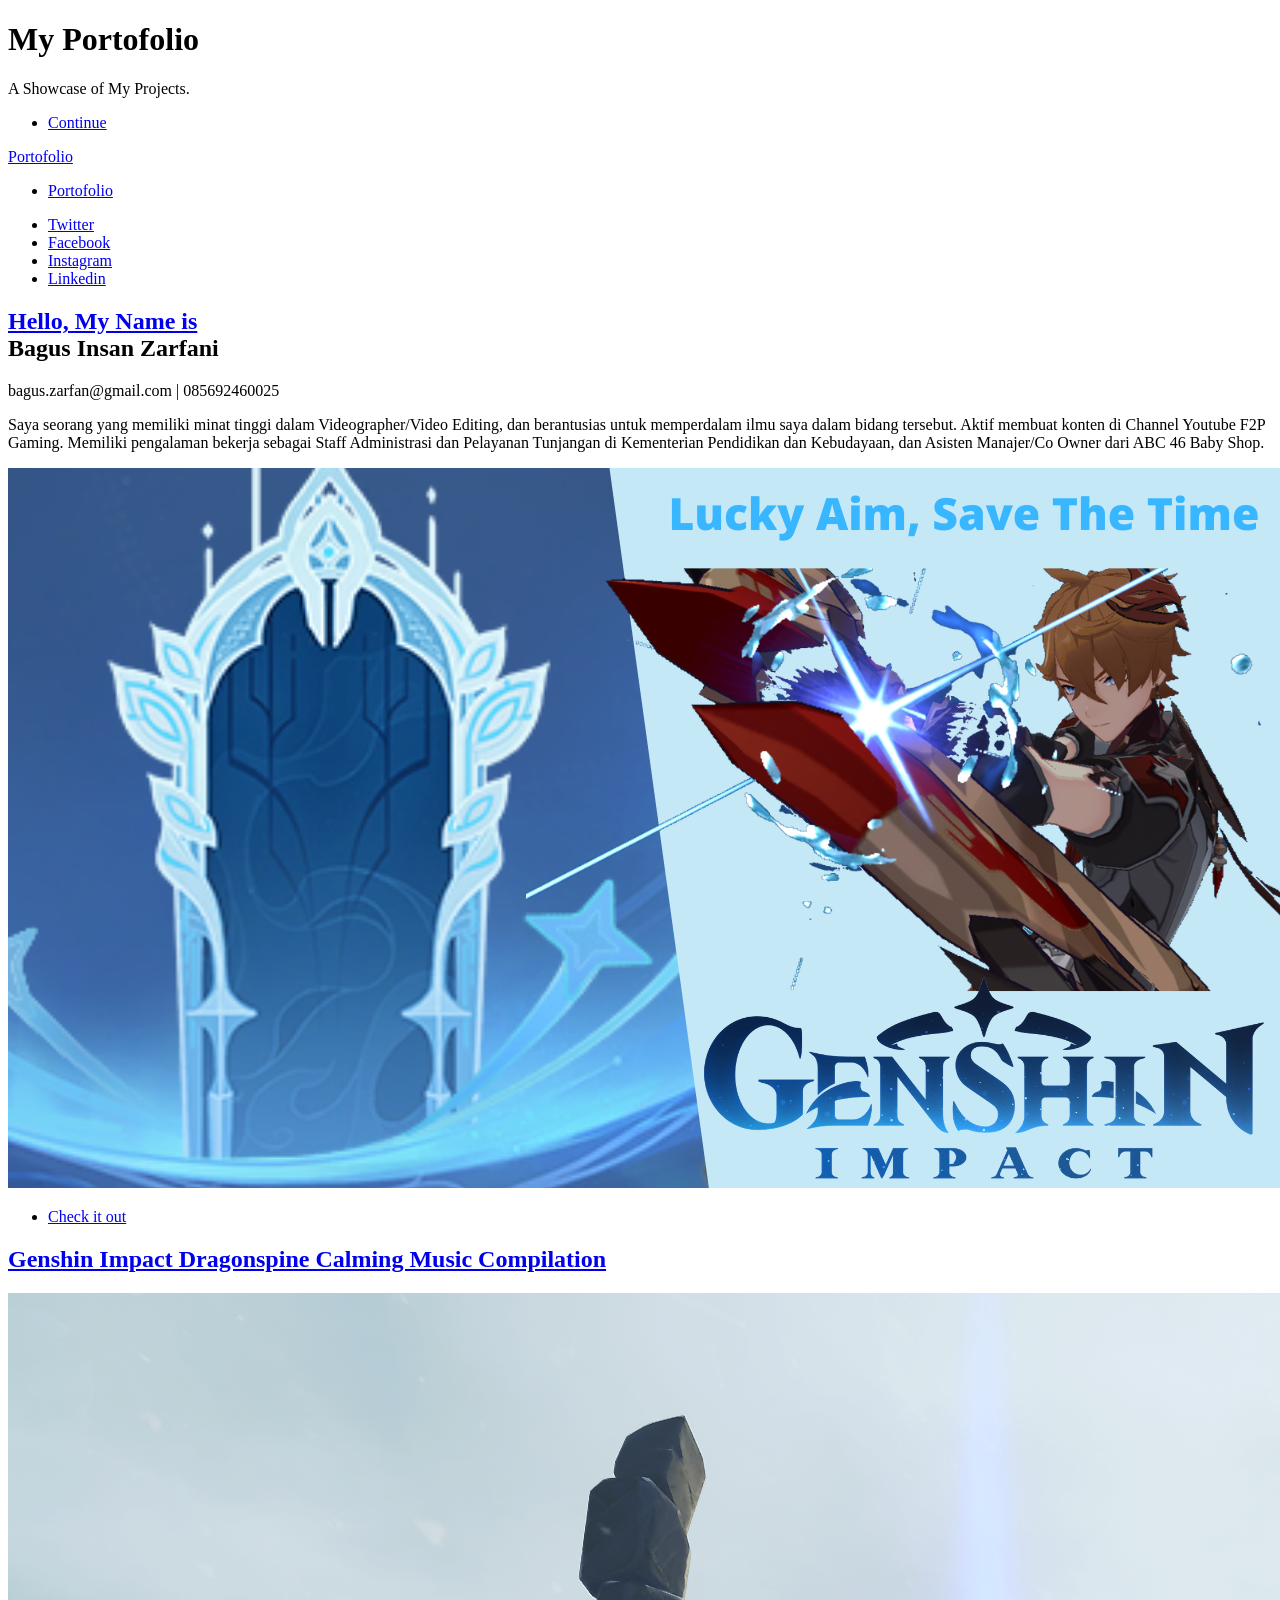
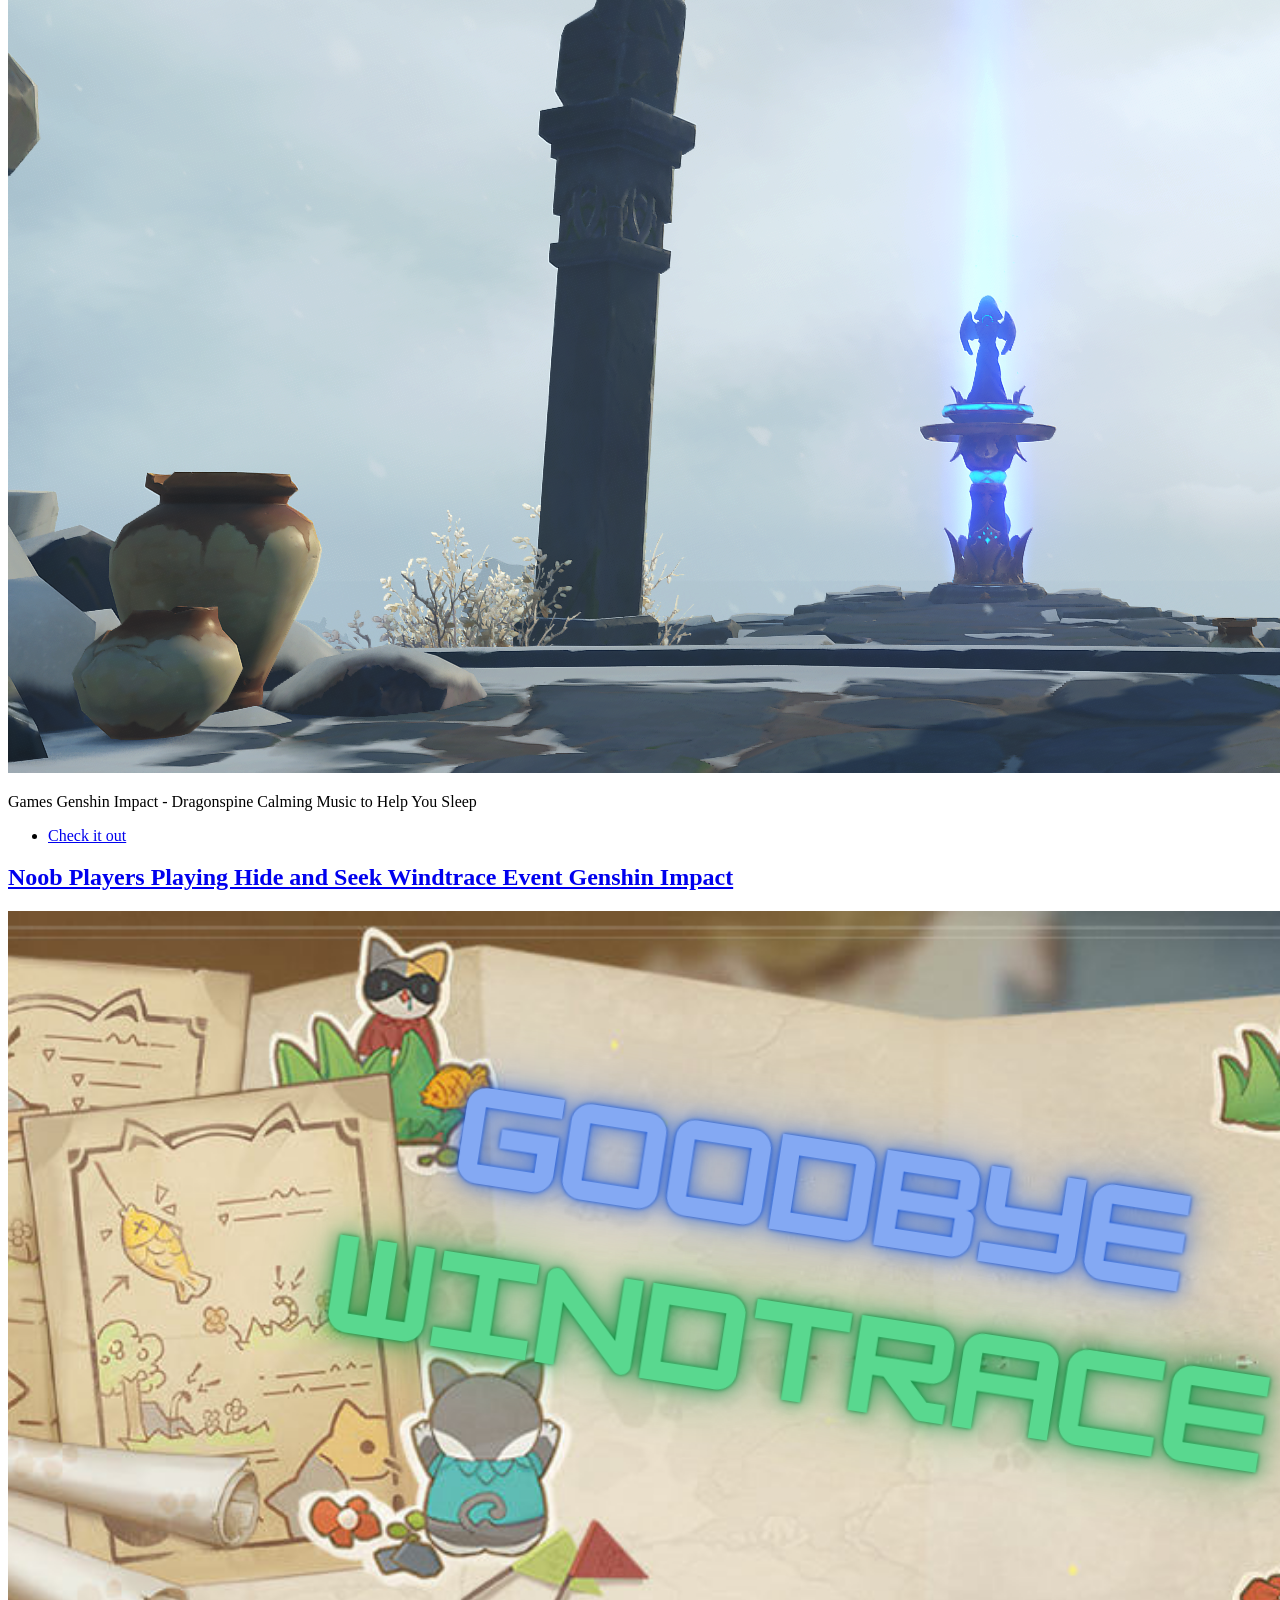
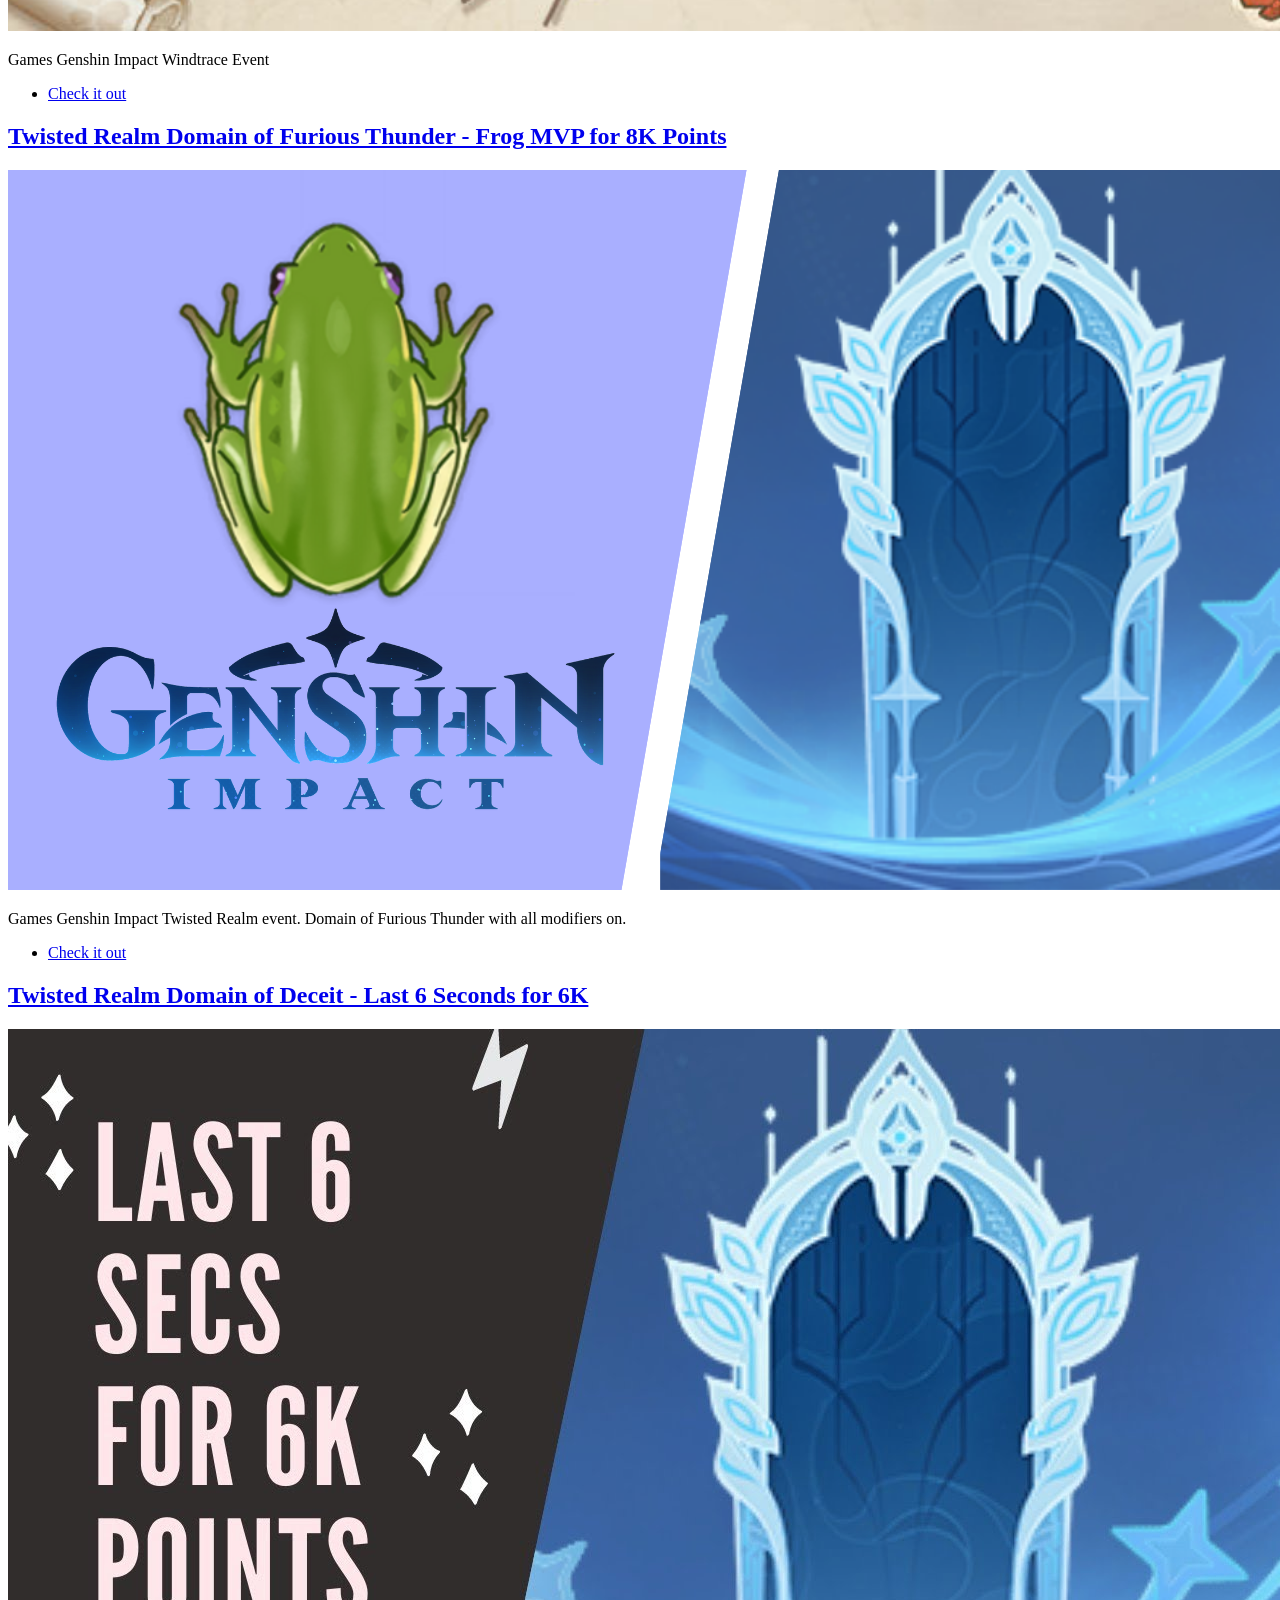
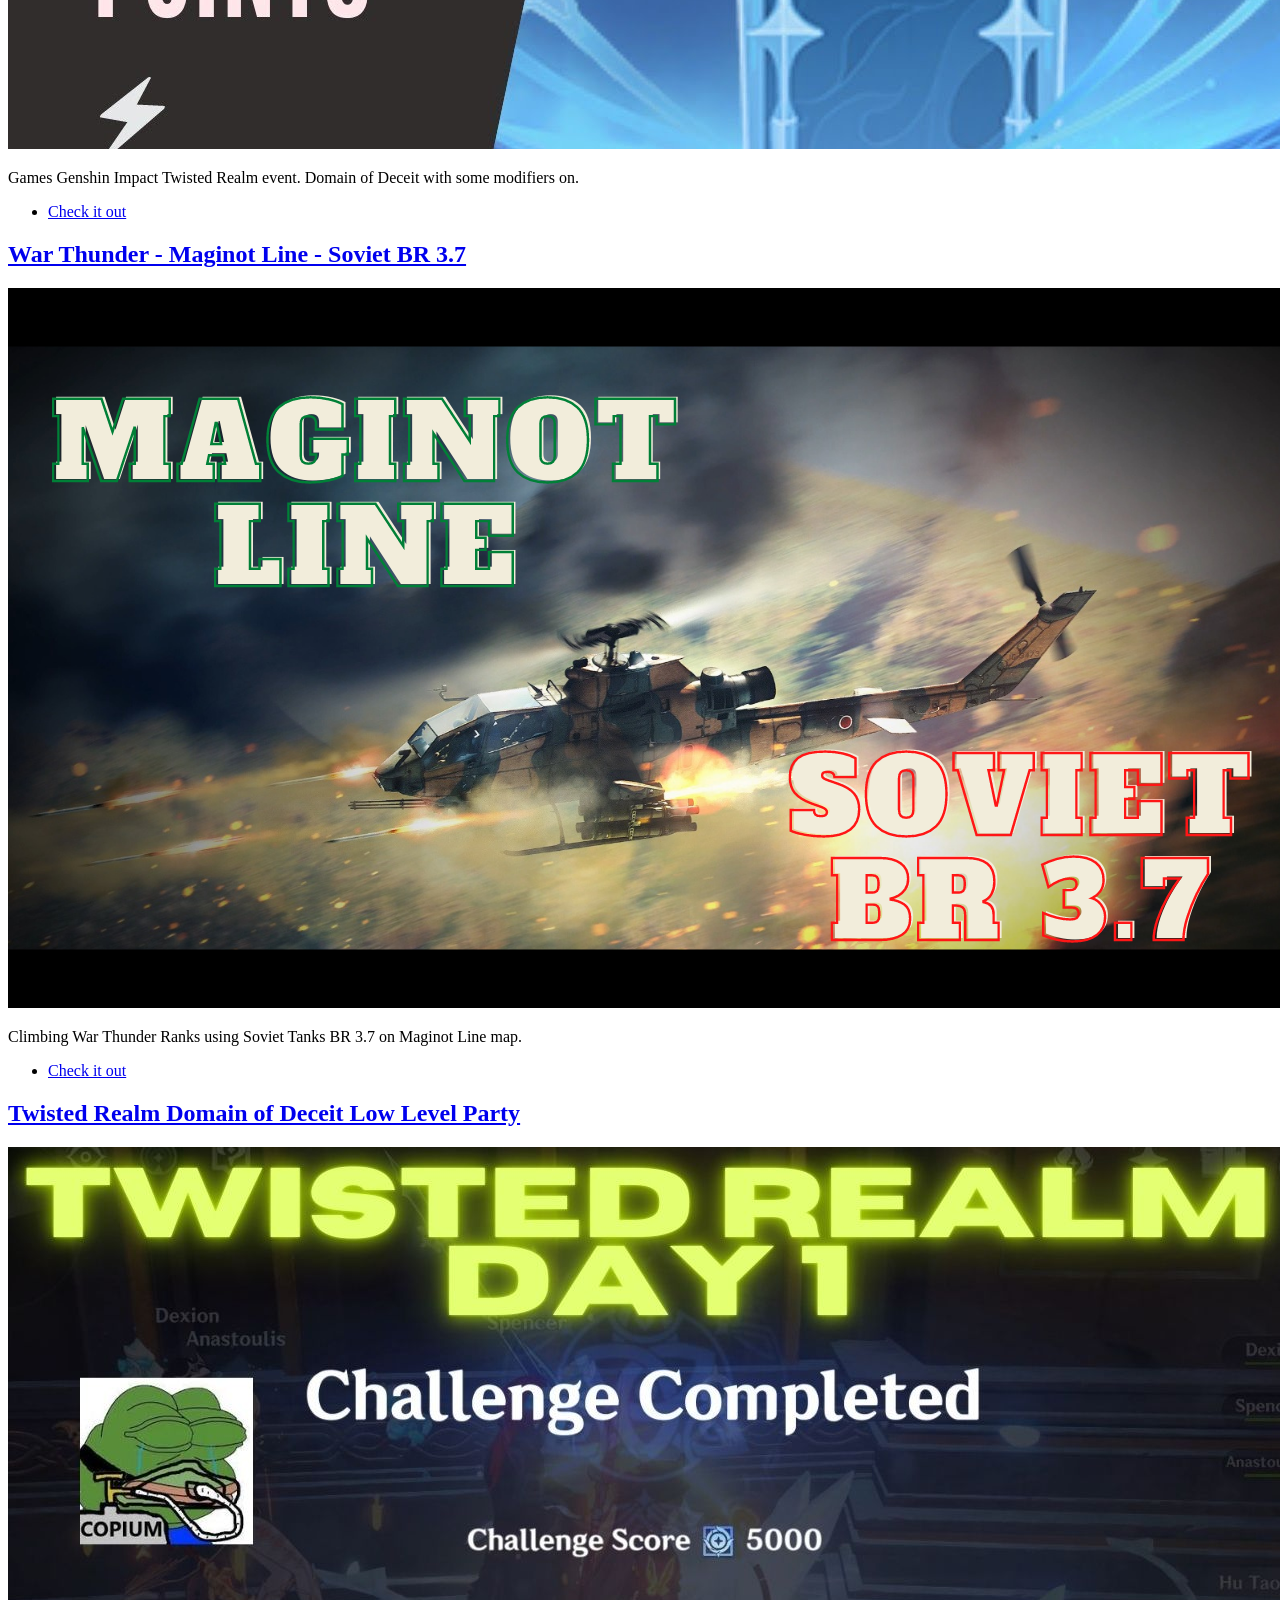
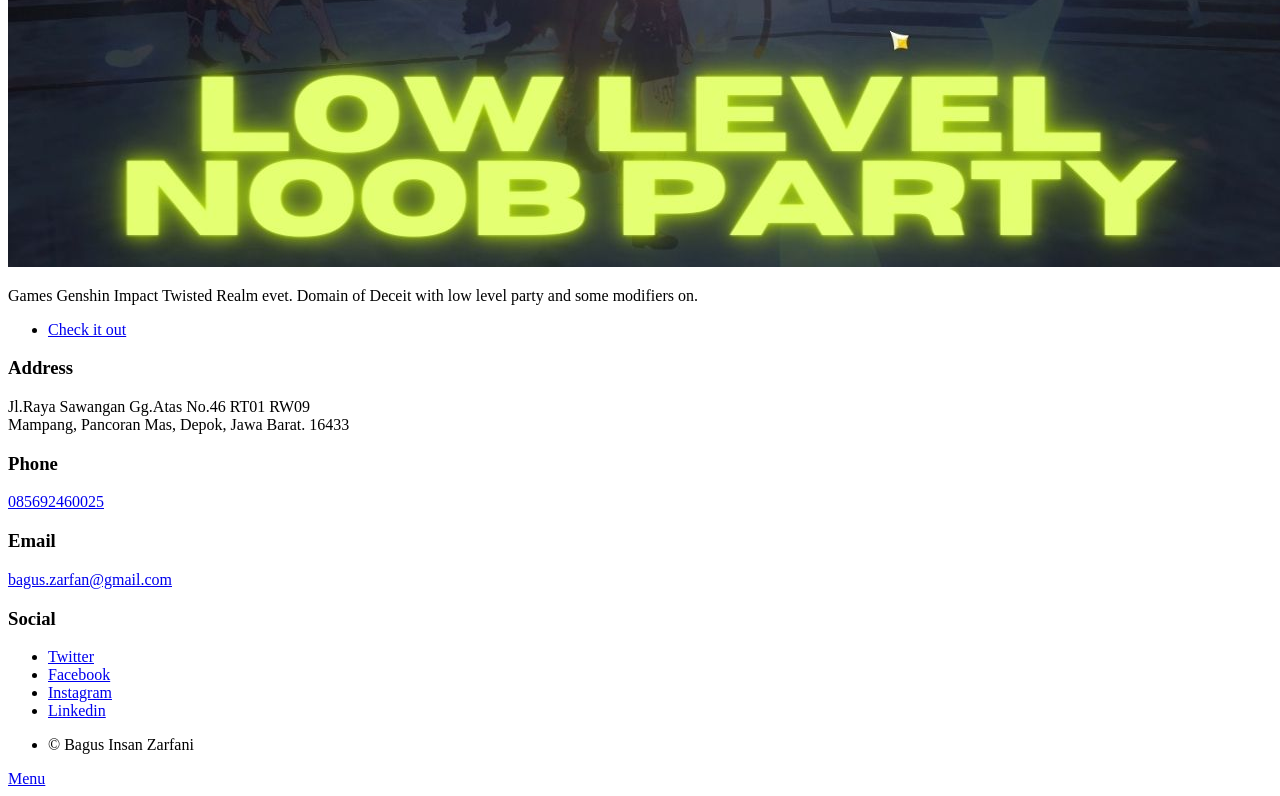
==== index.html @ 360ec6a1 "Add files via upload initial commit" ====
<!DOCTYPE HTML>
<!--
	Massively by HTML5 UP
	html5up.net | @ajlkn
	Free for personal and commercial use under the CCA 3.0 license (html5up.net/license)
-->
<html>
	<head>
		<title>Portofolio Bagus Insan Zarfani</title>
		<meta charset="utf-8" />
		<meta name="viewport" content="width=device-width, initial-scale=1, user-scalable=no" />
		<link rel="stylesheet" href="assets/css/main.css" />
		<noscript><link rel="stylesheet" href="assets/css/noscript.css" /></noscript>
	</head>
	<body class="is-preload">

		<!-- Wrapper -->
			<div id="wrapper" class="fade-in">

				<!-- Intro -->
					<div id="intro">
						<h1>My Portofolio</h1>
						<p>A Showcase of My Projects</a>.</p>
						<ul class="actions">
							<li><a href="#header" class="button icon solid solo fa-arrow-down scrolly">Continue</a></li>
						</ul>
					</div>

				<!-- Header -->
					<header id="header">
						<a href="index.html" class="logo">Portofolio</a>
					</header>

				<!-- Nav -->
					<nav id="nav">
						<ul class="links">
							<li class="active"><a href="index.html">Portofolio</a></li>
						</ul>
						<ul class="icons">
							<li><a href="https://twitter.com/baguszarfan" class="icon brands fa-twitter"><span class="label">Twitter</span></a></li>
							<li><a href="https://www.facebook.com/bagusinsanzarfani" class="icon brands fa-facebook-f"><span class="label">Facebook</span></a></li>
							<li><a href="https://www.instagram.com/bagus.zarfan/" class="icon brands fa-instagram"><span class="label">Instagram</span></a></li>
							<li><a href="https://www.linkedin.com/in/bagus-insan-zarfani-5b880b152/" class="icon brands fa-linkedin"><span class="label">Linkedin</span></a></li>
						</ul>
					</nav>

				<!-- Main -->
					<div id="main">

						<!-- Featured Post -->
							<article class="post featured">
								<header class="major">
									<h2><a href="#">Hello, My Name is </a><br> Bagus Insan Zarfani</a></h2>
									<p>bagus.zarfan@gmail.com | 085692460025</p>
										<p>Saya seorang yang memiliki minat tinggi dalam Videographer/Video Editing, dan berantusias untuk memperdalam ilmu saya dalam bidang tersebut.
										Aktif membuat konten di Channel Youtube F2P Gaming. Memiliki pengalaman bekerja sebagai Staff Administrasi dan Pelayanan Tunjangan 
										di Kementerian Pendidikan dan Kebudayaan, dan Asisten Manajer/Co Owner dari ABC 46 Baby Shop.</p>
								</header>
								<a href="https://www.youtube.com/watch?v=9qiXNrSYu6w&t=2s" class="image main"><img src="images\thumbnail chaos.png" alt="" /></a>
								<ul class="actions special">
									<li><a href="https://www.youtube.com/watch?v=9qiXNrSYu6w&t=2s" class="button large">Check it out</a></li>
								</ul>
							</article>

						<!-- Posts -->
							<section class="posts">
								<article>
									<header>
										<h2><a href="https://www.youtube.com/watch?v=QkNUdgmePeo">Genshin Impact Dragonspine Calming Music Compilation</a></h2>
									</header>
									<a href="https://www.youtube.com/watch?v=QkNUdgmePeo" class="image fit"><img src="images\2021612151148.png" alt="" /></a>
									<p>Games Genshin Impact - Dragonspine Calming Music to Help You Sleep</p>
									<ul class="actions special">
										<li><a href="https://www.youtube.com/watch?v=QkNUdgmePeo" class="button">Check it out</a></li>
									</ul>
								</article>
								<article>
									<header>
										<h2><a href="https://www.youtube.com/watch?v=IDmFFh47S_8">Noob Players Playing Hide and Seek Windtrace Event Genshin Impact</a></h2>
									</header>
									<a href="https://www.youtube.com/watch?v=IDmFFh47S_8" class="image fit"><img src="images\Goodbye Windtrace.png" alt="" /></a>
									<p>Games Genshin Impact Windtrace Event</p>
									<ul class="actions special">
										<li><a href="https://www.youtube.com/watch?v=IDmFFh47S_8" class="button">Check it out</a></li>
									</ul>
								</article>
								<article>
									<header>
										<h2><a href="https://www.youtube.com/watch?v=F6YoMGFZP8o&t=1s">Twisted Realm Domain of Furious Thunder - 
											Frog MVP for 8K Points</a></h2>
									</header>
									<a href="https://www.youtube.com/watch?v=F6YoMGFZP8o&t=1s" class="image fit"><img src="images\0001-747115696_20210503_220329_0000.png" alt="" /></a>
									<p>Games Genshin Impact Twisted Realm event. Domain of Furious Thunder with all modifiers on.</p>
									<ul class="actions special">
										<li><a href="https://www.youtube.com/watch?v=F6YoMGFZP8o&t=1s" class="button">Check it out</a></li>
									</ul>
								</article>
								<article>
									<header>
										<h2><a href="https://www.youtube.com/watch?v=PVHKz3aehHM&t=9s">Twisted Realm Domain of Deceit - Last 6 Seconds for 6K</a></h2>
									</header>
									<a href="https://www.youtube.com/watch?v=PVHKz3aehHM&t=9s" class="image fit"><img src="images\maxresdefault.jpg" alt="" /></a>
									<p>Games Genshin Impact Twisted Realm event. Domain of Deceit with some modifiers on.</p>
									<ul class="actions special">
										<li><a href="https://www.youtube.com/watch?v=PVHKz3aehHM&t=9s" class="button">Check it out</a></li>
									</ul>
								</article>
								<article>
									<header>
										<h2><a href="https://www.youtube.com/watch?v=DmDiQ01WWwA">War Thunder - Maginot Line - Soviet BR 3.7</a></h2>
									</header>
									<a href="https://www.youtube.com/watch?v=DmDiQ01WWwA" class="image fit"><img src="images\Field Of Normandy.png" alt="" /></a>
									<p>Climbing War Thunder Ranks using Soviet Tanks BR 3.7 on Maginot Line map.</p>
									<ul class="actions special">
										<li><a href="https://www.youtube.com/watch?v=DmDiQ01WWwA" class="button">Check it out</a></li>
									</ul>
								</article>
								<article>
									<header>
										<h2><a href="https://www.youtube.com/watch?v=fKCVZ5DC-TU">Twisted Realm Domain of Deceit Low Level Party</a></h2>
									</header>
									<a href="https://www.youtube.com/watch?v=fKCVZ5DC-TU" class="image fit"><img src="images\Low Level Party.jpg" alt="" /></a>
									<p>Games Genshin Impact Twisted Realm evet. Domain of Deceit with low level party and some modifiers on.</p>
									<ul class="actions special">
										<li><a href="https://www.youtube.com/watch?v=fKCVZ5DC-TU" class="button">Check it out</a></li>
									</ul>
								</article>
							</section>

						<!-- Footer -->
							

					</div>

				<!-- Footer -->
					<footer id="footer">
						<section class="split contact">
							<section class="alt">
								<h3>Address</h3>
								<p>Jl.Raya Sawangan Gg.Atas No.46 RT01 RW09<br />
								Mampang, Pancoran Mas, Depok, Jawa Barat. 16433</p>
							</section>
							<section>
								<h3>Phone</h3>
								<p><a href="#">085692460025</a></p>
							</section>
							<section>
								<h3>Email</h3>
								<p><a href="#">bagus.zarfan@gmail.com</a></p>
							</section>
							<section>
								<h3>Social</h3>
								<ul class="icons alt">
									<li><a href="https://twitter.com/baguszarfan" class="icon brands alt fa-twitter"><span class="label">Twitter</span></a></li>
									<li><a href="https://www.facebook.com/bagusinsanzarfani" class="icon brands alt fa-facebook-f"><span class="label">Facebook</span></a></li>
									<li><a href="https://www.instagram.com/bagus.zarfan/" class="icon brands alt fa-instagram"><span class="label">Instagram</span></a></li>
									<li><a href="https://www.linkedin.com/in/bagus-insan-zarfani-5b880b152/" class="icon brands alt fa-linkedin"><span class="label">Linkedin</span></a></li>
								</ul>
							</section>
						</section>
					</footer>

				<!-- Copyright -->
					<div id="copyright">
						<ul><li>&copy; Bagus Insan Zarfani</li>
					</div>

			</div>

		<!-- Scripts -->
			<script src="assets/js/jquery.min.js"></script>
			<script src="assets/js/jquery.scrollex.min.js"></script>
			<script src="assets/js/jquery.scrolly.min.js"></script>
			<script src="assets/js/browser.min.js"></script>
			<script src="assets/js/breakpoints.min.js"></script>
			<script src="assets/js/util.js"></script>
			<script src="assets/js/main.js"></script>

	</body>
</html>
---- assets/css/main.css ----
@import url(fontawesome-all.min.css);
@import url("https://fonts.googleapis.com/css?family=Merriweather:300,700,300italic,700italic|Source+Sans+Pro:900");

/*
	Massively by HTML5 UP
	html5up.net | @ajlkn
	Free for personal and commercial use under the CCA 3.0 license (html5up.net/license)
*/

html, body, div, span, applet, object,
iframe, h1, h2, h3, h4, h5, h6, p, blockquote,
pre, a, abbr, acronym, address, big, cite,
code, del, dfn, em, img, ins, kbd, q, s, samp,
small, strike, strong, sub, sup, tt, var, b,
u, i, center, dl, dt, dd, ol, ul, li, fieldset,
form, label, legend, table, caption, tbody,
tfoot, thead, tr, th, td, article, aside,
canvas, details, embed, figure, figcaption,
footer, header, hgroup, menu, nav, output, ruby,
section, summary, time, mark, audio, video {
	margin: 0;
	padding: 0;
	border: 0;
	font-size: 100%;
	font: inherit;
	vertical-align: baseline;}

article, aside, details, figcaption, figure,
footer, header, hgroup, menu, nav, section {
	display: block;}

body {
	line-height: 1;
}

ol, ul {
	list-style: none;
}

blockquote, q {
	quotes: none;
}

	blockquote:before, blockquote:after, q:before, q:after {
		content: '';
		content: none;
	}

table {
	border-collapse: collapse;
	border-spacing: 0;
}

body {
	-webkit-text-size-adjust: none;
}

mark {
	background-color: transparent;
	color: inherit;
}

input::-moz-focus-inner {
	border: 0;
	padding: 0;
}

input, select, textarea {
	-moz-appearance: none;
	-webkit-appearance: none;
	-ms-appearance: none;
	appearance: none;
}

/* Basic */

	@-ms-viewport {
		width: device-width;
	}

	body {
		-ms-overflow-style: scrollbar;
	}

	@media screen and (max-width: 480px) {

		html, body {
			min-width: 320px;
		}

	}

	html {
		box-sizing: border-box;
	}

	*, *:before, *:after {
		box-sizing: inherit;
	}

	body {
		background-color: #1e252d;
	}

		body.is-preload *, body.is-preload *:before, body.is-preload *:after {
			-moz-animation: none !important;
			-webkit-animation: none !important;
			-ms-animation: none !important;
			animation: none !important;
			-moz-transition: none !important;
			-webkit-transition: none !important;
			-ms-transition: none !important;
			transition: none !important;
		}

/* Type */

	html {
		font-size: 16pt;
	}

		@media screen and (max-width: 1680px) {

			html {
				font-size: 12pt;
			}

		}

		@media screen and (max-width: 1280px) {

			html {
				font-size: 11pt;
			}

		}

		@media screen and (max-width: 360px) {

			html {
				font-size: 10pt;
			}

		}

	body {
		color: #212931;
	}

	body, input, select, textarea {
		font-family: "Merriweather", Georgia, serif;
		font-weight: 300;
		font-size: 1rem;
		line-height: 2.375;
	}

	a {
		-moz-transition: color 0.2s ease-in-out, background-color 0.2s ease-in-out, border-color 0.2s ease-in-out, box-shadow 0.2s ease-in-out;
		-webkit-transition: color 0.2s ease-in-out, background-color 0.2s ease-in-out, border-color 0.2s ease-in-out, box-shadow 0.2s ease-in-out;
		-ms-transition: color 0.2s ease-in-out, background-color 0.2s ease-in-out, border-color 0.2s ease-in-out, box-shadow 0.2s ease-in-out;
		transition: color 0.2s ease-in-out, background-color 0.2s ease-in-out, border-color 0.2s ease-in-out, box-shadow 0.2s ease-in-out;
		border-bottom: dotted 1px;
		text-decoration: none;
	}

		a:hover {
			border-bottom-color: transparent;
		}

	strong, b {
		font-weight: 600;
	}

	em, i {
		font-style: italic;
	}

	p {
		text-align: justify;
		margin: 0 0 2rem 0;
	}

	h1, h2, h3, h4, h5, h6 {
		font-family: "Source Sans Pro", Helvetica, sans-serif;
		font-weight: 900;
		line-height: 1.5;
		letter-spacing: 0.075em;
		text-transform: uppercase;
		margin: 0 0 1rem 0;
	}

		h1 a, h2 a, h3 a, h4 a, h5 a, h6 a {
			border-bottom: 0;
			color: inherit;
			text-decoration: none;
		}

	h1 {
		font-size: 4rem;
		line-height: 1.1;
		margin: 0 0 2rem 0;
	}

	h2 {
		font-size: 1.75rem;
		line-height: 1.3;
		margin: 0 0 1.5rem 0;
	}

	h3 {
		font-size: 1.25rem;
		margin: 0 0 1.5rem 0;
	}

	h4 {
		font-size: 1rem;
	}

	h5 {
		font-size: 0.9rem;
	}

	h6 {
		font-size: 0.8rem;
	}

	sub {
		font-size: 0.8rem;
		position: relative;
		top: 0.5rem;
	}

	sup {
		font-size: 0.8rem;
		position: relative;
		top: -0.5rem;
	}

	blockquote {
		border-left: solid 4px;
		font-style: italic;
		margin: 0 0 2rem 0;
		padding: 0.5rem 0 0.5rem 2rem;
	}

	code {
		border: solid 2px;
		font-family: "Courier New", monospace;
		font-size: 0.9rem;
		margin: 0 0.25rem;
		padding: 0.25rem 0.65rem;
	}

	pre {
		-webkit-overflow-scrolling: touch;
		font-family: "Courier New", monospace;
		font-size: 0.9rem;
		margin: 0 0 2rem 0;
	}

		pre code {
			display: block;
			line-height: 1.75;
			padding: 1rem 1.5rem;
			overflow-x: auto;
		}

	hr {
		border: 0;
		border-bottom: solid 2px;
		margin: 3rem 0;
	}

		hr.major {
			margin: 5rem 0;
		}

	.align-left {
		text-align: left;
	}

	.align-center {
		text-align: center;
	}

	.align-right {
		text-align: right;
	}

	input, select, textarea {
		color: #212931;
	}

	a {
		color: #212931;
		border-bottom-color: rgba(33, 41, 49, 0.5);
	}

		a:hover {
			border-bottom-color: transparent;
			color: #18bfef !important;
		}

	strong, b {
		color: #212931;
	}

	h1, h2, h3, h4, h5, h6 {
		color: #212931;
	}

	blockquote {
		border-left-color: #eeeeee;
	}

	code {
		background: rgba(220, 220, 220, 0.25);
		border-color: #eeeeee;
	}

	hr {
		border-bottom-color: #eeeeee;
	}

/* Row */

	.row {
		display: flex;
		flex-wrap: wrap;
		box-sizing: border-box;
		align-items: stretch;
	}

		.row > * {
			box-sizing: border-box;
		}

		.row.gtr-uniform > * > :last-child {
			margin-bottom: 0;
		}

		.row.aln-left {
			justify-content: flex-start;
		}

		.row.aln-center {
			justify-content: center;
		}

		.row.aln-right {
			justify-content: flex-end;
		}

		.row.aln-top {
			align-items: flex-start;
		}

		.row.aln-middle {
			align-items: center;
		}

		.row.aln-bottom {
			align-items: flex-end;
		}

		.row > .imp {
			order: -1;
		}

		.row > .col-1 {
			width: 8.33333%;
		}

		.row > .off-1 {
			margin-left: 8.33333%;
		}

		.row > .col-2 {
			width: 16.66667%;
		}

		.row > .off-2 {
			margin-left: 16.66667%;
		}

		.row > .col-3 {
			width: 25%;
		}

		.row > .off-3 {
			margin-left: 25%;
		}

		.row > .col-4 {
			width: 33.33333%;
		}

		.row > .off-4 {
			margin-left: 33.33333%;
		}

		.row > .col-5 {
			width: 41.66667%;
		}

		.row > .off-5 {
			margin-left: 41.66667%;
		}

		.row > .col-6 {
			width: 50%;
		}

		.row > .off-6 {
			margin-left: 50%;
		}

		.row > .col-7 {
			width: 58.33333%;
		}

		.row > .off-7 {
			margin-left: 58.33333%;
		}

		.row > .col-8 {
			width: 66.66667%;
		}

		.row > .off-8 {
			margin-left: 66.66667%;
		}

		.row > .col-9 {
			width: 75%;
		}

		.row > .off-9 {
			margin-left: 75%;
		}

		.row > .col-10 {
			width: 83.33333%;
		}

		.row > .off-10 {
			margin-left: 83.33333%;
		}

		.row > .col-11 {
			width: 91.66667%;
		}

		.row > .off-11 {
			margin-left: 91.66667%;
		}

		.row > .col-12 {
			width: 100%;
		}

		.row > .off-12 {
			margin-left: 100%;
		}

		.row.gtr-0 {
			margin-top: 0;
			margin-left: 0rem;
		}

			.row.gtr-0 > * {
				padding: 0 0 0 0rem;
			}

			.row.gtr-0.gtr-uniform {
				margin-top: 0rem;
			}

				.row.gtr-0.gtr-uniform > * {
					padding-top: 0rem;
				}

		.row.gtr-25 {
			margin-top: 0;
			margin-left: -0.375rem;
		}

			.row.gtr-25 > * {
				padding: 0 0 0 0.375rem;
			}

			.row.gtr-25.gtr-uniform {
				margin-top: -0.375rem;
			}

				.row.gtr-25.gtr-uniform > * {
					padding-top: 0.375rem;
				}

		.row.gtr-50 {
			margin-top: 0;
			margin-left: -0.75rem;
		}

			.row.gtr-50 > * {
				padding: 0 0 0 0.75rem;
			}

			.row.gtr-50.gtr-uniform {
				margin-top: -0.75rem;
			}

				.row.gtr-50.gtr-uniform > * {
					padding-top: 0.75rem;
				}

		.row {
			margin-top: 0;
			margin-left: -1.5rem;
		}

			.row > * {
				padding: 0 0 0 1.5rem;
			}

			.row.gtr-uniform {
				margin-top: -1.5rem;
			}

				.row.gtr-uniform > * {
					padding-top: 1.5rem;
				}

		.row.gtr-150 {
			margin-top: 0;
			margin-left: -2.25rem;
		}

			.row.gtr-150 > * {
				padding: 0 0 0 2.25rem;
			}

			.row.gtr-150.gtr-uniform {
				margin-top: -2.25rem;
			}

				.row.gtr-150.gtr-uniform > * {
					padding-top: 2.25rem;
				}

		.row.gtr-200 {
			margin-top: 0;
			margin-left: -3rem;
		}

			.row.gtr-200 > * {
				padding: 0 0 0 3rem;
			}

			.row.gtr-200.gtr-uniform {
				margin-top: -3rem;
			}

				.row.gtr-200.gtr-uniform > * {
					padding-top: 3rem;
				}

		@media screen and (max-width: 1680px) {

			.row {
				display: flex;
				flex-wrap: wrap;
				box-sizing: border-box;
				align-items: stretch;
			}

				.row > * {
					box-sizing: border-box;
				}

				.row.gtr-uniform > * > :last-child {
					margin-bottom: 0;
				}

				.row.aln-left {
					justify-content: flex-start;
				}

				.row.aln-center {
					justify-content: center;
				}

				.row.aln-right {
					justify-content: flex-end;
				}

				.row.aln-top {
					align-items: flex-start;
				}

				.row.aln-middle {
					align-items: center;
				}

				.row.aln-bottom {
					align-items: flex-end;
				}

				.row > .imp-xlarge {
					order: -1;
				}

				.row > .col-1-xlarge {
					width: 8.33333%;
				}

				.row > .off-1-xlarge {
					margin-left: 8.33333%;
				}

				.row > .col-2-xlarge {
					width: 16.66667%;
				}

				.row > .off-2-xlarge {
					margin-left: 16.66667%;
				}

				.row > .col-3-xlarge {
					width: 25%;
				}

				.row > .off-3-xlarge {
					margin-left: 25%;
				}

				.row > .col-4-xlarge {
					width: 33.33333%;
				}

				.row > .off-4-xlarge {
					margin-left: 33.33333%;
				}

				.row > .col-5-xlarge {
					width: 41.66667%;
				}

				.row > .off-5-xlarge {
					margin-left: 41.66667%;
				}

				.row > .col-6-xlarge {
					width: 50%;
				}

				.row > .off-6-xlarge {
					margin-left: 50%;
				}

				.row > .col-7-xlarge {
					width: 58.33333%;
				}

				.row > .off-7-xlarge {
					margin-left: 58.33333%;
				}

				.row > .col-8-xlarge {
					width: 66.66667%;
				}

				.row > .off-8-xlarge {
					margin-left: 66.66667%;
				}

				.row > .col-9-xlarge {
					width: 75%;
				}

				.row > .off-9-xlarge {
					margin-left: 75%;
				}

				.row > .col-10-xlarge {
					width: 83.33333%;
				}

				.row > .off-10-xlarge {
					margin-left: 83.33333%;
				}

				.row > .col-11-xlarge {
					width: 91.66667%;
				}

				.row > .off-11-xlarge {
					margin-left: 91.66667%;
				}

				.row > .col-12-xlarge {
					width: 100%;
				}

				.row > .off-12-xlarge {
					margin-left: 100%;
				}

				.row.gtr-0 {
					margin-top: 0;
					margin-left: 0rem;
				}

					.row.gtr-0 > * {
						padding: 0 0 0 0rem;
					}

					.row.gtr-0.gtr-uniform {
						margin-top: 0rem;
					}

						.row.gtr-0.gtr-uniform > * {
							padding-top: 0rem;
						}

				.row.gtr-25 {
					margin-top: 0;
					margin-left: -0.375rem;
				}

					.row.gtr-25 > * {
						padding: 0 0 0 0.375rem;
					}

					.row.gtr-25.gtr-uniform {
						margin-top: -0.375rem;
					}

						.row.gtr-25.gtr-uniform > * {
							padding-top: 0.375rem;
						}

				.row.gtr-50 {
					margin-top: 0;
					margin-left: -0.75rem;
				}

					.row.gtr-50 > * {
						padding: 0 0 0 0.75rem;
					}

					.row.gtr-50.gtr-uniform {
						margin-top: -0.75rem;
					}

						.row.gtr-50.gtr-uniform > * {
							padding-top: 0.75rem;
						}

				.row {
					margin-top: 0;
					margin-left: -1.5rem;
				}

					.row > * {
						padding: 0 0 0 1.5rem;
					}

					.row.gtr-uniform {
						margin-top: -1.5rem;
					}

						.row.gtr-uniform > * {
							padding-top: 1.5rem;
						}

				.row.gtr-150 {
					margin-top: 0;
					margin-left: -2.25rem;
				}

					.row.gtr-150 > * {
						padding: 0 0 0 2.25rem;
					}

					.row.gtr-150.gtr-uniform {
						margin-top: -2.25rem;
					}

						.row.gtr-150.gtr-uniform > * {
							padding-top: 2.25rem;
						}

				.row.gtr-200 {
					margin-top: 0;
					margin-left: -3rem;
				}

					.row.gtr-200 > * {
						padding: 0 0 0 3rem;
					}

					.row.gtr-200.gtr-uniform {
						margin-top: -3rem;
					}

						.row.gtr-200.gtr-uniform > * {
							padding-top: 3rem;
						}

		}

		@media screen and (max-width: 1280px) {

			.row {
				display: flex;
				flex-wrap: wrap;
				box-sizing: border-box;
				align-items: stretch;
			}

				.row > * {
					box-sizing: border-box;
				}

				.row.gtr-uniform > * > :last-child {
					margin-bottom: 0;
				}

				.row.aln-left {
					justify-content: flex-start;
				}

				.row.aln-center {
					justify-content: center;
				}

				.row.aln-right {
					justify-content: flex-end;
				}

				.row.aln-top {
					align-items: flex-start;
				}

				.row.aln-middle {
					align-items: center;
				}

				.row.aln-bottom {
					align-items: flex-end;
				}

				.row > .imp-large {
					order: -1;
				}

				.row > .col-1-large {
					width: 8.33333%;
				}

				.row > .off-1-large {
					margin-left: 8.33333%;
				}

				.row > .col-2-large {
					width: 16.66667%;
				}

				.row > .off-2-large {
					margin-left: 16.66667%;
				}

				.row > .col-3-large {
					width: 25%;
				}

				.row > .off-3-large {
					margin-left: 25%;
				}

				.row > .col-4-large {
					width: 33.33333%;
				}

				.row > .off-4-large {
					margin-left: 33.33333%;
				}

				.row > .col-5-large {
					width: 41.66667%;
				}

				.row > .off-5-large {
					margin-left: 41.66667%;
				}

				.row > .col-6-large {
					width: 50%;
				}

				.row > .off-6-large {
					margin-left: 50%;
				}

				.row > .col-7-large {
					width: 58.33333%;
				}

				.row > .off-7-large {
					margin-left: 58.33333%;
				}

				.row > .col-8-large {
					width: 66.66667%;
				}

				.row > .off-8-large {
					margin-left: 66.66667%;
				}

				.row > .col-9-large {
					width: 75%;
				}

				.row > .off-9-large {
					margin-left: 75%;
				}

				.row > .col-10-large {
					width: 83.33333%;
				}

				.row > .off-10-large {
					margin-left: 83.33333%;
				}

				.row > .col-11-large {
					width: 91.66667%;
				}

				.row > .off-11-large {
					margin-left: 91.66667%;
				}

				.row > .col-12-large {
					width: 100%;
				}

				.row > .off-12-large {
					margin-left: 100%;
				}

				.row.gtr-0 {
					margin-top: 0;
					margin-left: 0rem;
				}

					.row.gtr-0 > * {
						padding: 0 0 0 0rem;
					}

					.row.gtr-0.gtr-uniform {
						margin-top: 0rem;
					}

						.row.gtr-0.gtr-uniform > * {
							padding-top: 0rem;
						}

				.row.gtr-25 {
					margin-top: 0;
					margin-left: -0.375rem;
				}

					.row.gtr-25 > * {
						padding: 0 0 0 0.375rem;
					}

					.row.gtr-25.gtr-uniform {
						margin-top: -0.375rem;
					}

						.row.gtr-25.gtr-uniform > * {
							padding-top: 0.375rem;
						}

				.row.gtr-50 {
					margin-top: 0;
					margin-left: -0.75rem;
				}

					.row.gtr-50 > * {
						padding: 0 0 0 0.75rem;
					}

					.row.gtr-50.gtr-uniform {
						margin-top: -0.75rem;
					}

						.row.gtr-50.gtr-uniform > * {
							padding-top: 0.75rem;
						}

				.row {
					margin-top: 0;
					margin-left: -1.5rem;
				}

					.row > * {
						padding: 0 0 0 1.5rem;
					}

					.row.gtr-uniform {
						margin-top: -1.5rem;
					}

						.row.gtr-uniform > * {
							padding-top: 1.5rem;
						}

				.row.gtr-150 {
					margin-top: 0;
					margin-left: -2.25rem;
				}

					.row.gtr-150 > * {
						padding: 0 0 0 2.25rem;
					}

					.row.gtr-150.gtr-uniform {
						margin-top: -2.25rem;
					}

						.row.gtr-150.gtr-uniform > * {
							padding-top: 2.25rem;
						}

				.row.gtr-200 {
					margin-top: 0;
					margin-left: -3rem;
				}

					.row.gtr-200 > * {
						padding: 0 0 0 3rem;
					}

					.row.gtr-200.gtr-uniform {
						margin-top: -3rem;
					}

						.row.gtr-200.gtr-uniform > * {
							padding-top: 3rem;
						}

		}

		@media screen and (max-width: 980px) {

			.row {
				display: flex;
				flex-wrap: wrap;
				box-sizing: border-box;
				align-items: stretch;
			}

				.row > * {
					box-sizing: border-box;
				}

				.row.gtr-uniform > * > :last-child {
					margin-bottom: 0;
				}

				.row.aln-left {
					justify-content: flex-start;
				}

				.row.aln-center {
					justify-content: center;
				}

				.row.aln-right {
					justify-content: flex-end;
				}

				.row.aln-top {
					align-items: flex-start;
				}

				.row.aln-middle {
					align-items: center;
				}

				.row.aln-bottom {
					align-items: flex-end;
				}

				.row > .imp-medium {
					order: -1;
				}

				.row > .col-1-medium {
					width: 8.33333%;
				}

				.row > .off-1-medium {
					margin-left: 8.33333%;
				}

				.row > .col-2-medium {
					width: 16.66667%;
				}

				.row > .off-2-medium {
					margin-left: 16.66667%;
				}

				.row > .col-3-medium {
					width: 25%;
				}

				.row > .off-3-medium {
					margin-left: 25%;
				}

				.row > .col-4-medium {
					width: 33.33333%;
				}

				.row > .off-4-medium {
					margin-left: 33.33333%;
				}

				.row > .col-5-medium {
					width: 41.66667%;
				}

				.row > .off-5-medium {
					margin-left: 41.66667%;
				}

				.row > .col-6-medium {
					width: 50%;
				}

				.row > .off-6-medium {
					margin-left: 50%;
				}

				.row > .col-7-medium {
					width: 58.33333%;
				}

				.row > .off-7-medium {
					margin-left: 58.33333%;
				}

				.row > .col-8-medium {
					width: 66.66667%;
				}

				.row > .off-8-medium {
					margin-left: 66.66667%;
				}

				.row > .col-9-medium {
					width: 75%;
				}

				.row > .off-9-medium {
					margin-left: 75%;
				}

				.row > .col-10-medium {
					width: 83.33333%;
				}

				.row > .off-10-medium {
					margin-left: 83.33333%;
				}

				.row > .col-11-medium {
					width: 91.66667%;
				}

				.row > .off-11-medium {
					margin-left: 91.66667%;
				}

				.row > .col-12-medium {
					width: 100%;
				}

				.row > .off-12-medium {
					margin-left: 100%;
				}

				.row.gtr-0 {
					margin-top: 0;
					margin-left: 0rem;
				}

					.row.gtr-0 > * {
						padding: 0 0 0 0rem;
					}

					.row.gtr-0.gtr-uniform {
						margin-top: 0rem;
					}

						.row.gtr-0.gtr-uniform > * {
							padding-top: 0rem;
						}

				.row.gtr-25 {
					margin-top: 0;
					margin-left: -0.375rem;
				}

					.row.gtr-25 > * {
						padding: 0 0 0 0.375rem;
					}

					.row.gtr-25.gtr-uniform {
						margin-top: -0.375rem;
					}

						.row.gtr-25.gtr-uniform > * {
							padding-top: 0.375rem;
						}

				.row.gtr-50 {
					margin-top: 0;
					margin-left: -0.75rem;
				}

					.row.gtr-50 > * {
						padding: 0 0 0 0.75rem;
					}

					.row.gtr-50.gtr-uniform {
						margin-top: -0.75rem;
					}

						.row.gtr-50.gtr-uniform > * {
							padding-top: 0.75rem;
						}

				.row {
					margin-top: 0;
					margin-left: -1.5rem;
				}

					.row > * {
						padding: 0 0 0 1.5rem;
					}

					.row.gtr-uniform {
						margin-top: -1.5rem;
					}

						.row.gtr-uniform > * {
							padding-top: 1.5rem;
						}

				.row.gtr-150 {
					margin-top: 0;
					margin-left: -2.25rem;
				}

					.row.gtr-150 > * {
						padding: 0 0 0 2.25rem;
					}

					.row.gtr-150.gtr-uniform {
						margin-top: -2.25rem;
					}

						.row.gtr-150.gtr-uniform > * {
							padding-top: 2.25rem;
						}

				.row.gtr-200 {
					margin-top: 0;
					margin-left: -3rem;
				}

					.row.gtr-200 > * {
						padding: 0 0 0 3rem;
					}

					.row.gtr-200.gtr-uniform {
						margin-top: -3rem;
					}

						.row.gtr-200.gtr-uniform > * {
							padding-top: 3rem;
						}

		}

		@media screen and (max-width: 736px) {

			.row {
				display: flex;
				flex-wrap: wrap;
				box-sizing: border-box;
				align-items: stretch;
			}

				.row > * {
					box-sizing: border-box;
				}

				.row.gtr-uniform > * > :last-child {
					margin-bottom: 0;
				}

				.row.aln-left {
					justify-content: flex-start;
				}

				.row.aln-center {
					justify-content: center;
				}

				.row.aln-right {
					justify-content: flex-end;
				}

				.row.aln-top {
					align-items: flex-start;
				}

				.row.aln-middle {
					align-items: center;
				}

				.row.aln-bottom {
					align-items: flex-end;
				}

				.row > .imp-small {
					order: -1;
				}

				.row > .col-1-small {
					width: 8.33333%;
				}

				.row > .off-1-small {
					margin-left: 8.33333%;
				}

				.row > .col-2-small {
					width: 16.66667%;
				}

				.row > .off-2-small {
					margin-left: 16.66667%;
				}

				.row > .col-3-small {
					width: 25%;
				}

				.row > .off-3-small {
					margin-left: 25%;
				}

				.row > .col-4-small {
					width: 33.33333%;
				}

				.row > .off-4-small {
					margin-left: 33.33333%;
				}

				.row > .col-5-small {
					width: 41.66667%;
				}

				.row > .off-5-small {
					margin-left: 41.66667%;
				}

				.row > .col-6-small {
					width: 50%;
				}

				.row > .off-6-small {
					margin-left: 50%;
				}

				.row > .col-7-small {
					width: 58.33333%;
				}

				.row > .off-7-small {
					margin-left: 58.33333%;
				}

				.row > .col-8-small {
					width: 66.66667%;
				}

				.row > .off-8-small {
					margin-left: 66.66667%;
				}

				.row > .col-9-small {
					width: 75%;
				}

				.row > .off-9-small {
					margin-left: 75%;
				}

				.row > .col-10-small {
					width: 83.33333%;
				}

				.row > .off-10-small {
					margin-left: 83.33333%;
				}

				.row > .col-11-small {
					width: 91.66667%;
				}

				.row > .off-11-small {
					margin-left: 91.66667%;
				}

				.row > .col-12-small {
					width: 100%;
				}

				.row > .off-12-small {
					margin-left: 100%;
				}

				.row.gtr-0 {
					margin-top: 0;
					margin-left: 0rem;
				}

					.row.gtr-0 > * {
						padding: 0 0 0 0rem;
					}

					.row.gtr-0.gtr-uniform {
						margin-top: 0rem;
					}

						.row.gtr-0.gtr-uniform > * {
							padding-top: 0rem;
						}

				.row.gtr-25 {
					margin-top: 0;
					margin-left: -0.375rem;
				}

					.row.gtr-25 > * {
						padding: 0 0 0 0.375rem;
					}

					.row.gtr-25.gtr-uniform {
						margin-top: -0.375rem;
					}

						.row.gtr-25.gtr-uniform > * {
							padding-top: 0.375rem;
						}

				.row.gtr-50 {
					margin-top: 0;
					margin-left: -0.75rem;
				}

					.row.gtr-50 > * {
						padding: 0 0 0 0.75rem;
					}

					.row.gtr-50.gtr-uniform {
						margin-top: -0.75rem;
					}

						.row.gtr-50.gtr-uniform > * {
							padding-top: 0.75rem;
						}

				.row {
					margin-top: 0;
					margin-left: -1.5rem;
				}

					.row > * {
						padding: 0 0 0 1.5rem;
					}

					.row.gtr-uniform {
						margin-top: -1.5rem;
					}

						.row.gtr-uniform > * {
							padding-top: 1.5rem;
						}

				.row.gtr-150 {
					margin-top: 0;
					margin-left: -2.25rem;
				}

					.row.gtr-150 > * {
						padding: 0 0 0 2.25rem;
					}

					.row.gtr-150.gtr-uniform {
						margin-top: -2.25rem;
					}

						.row.gtr-150.gtr-uniform > * {
							padding-top: 2.25rem;
						}

				.row.gtr-200 {
					margin-top: 0;
					margin-left: -3rem;
				}

					.row.gtr-200 > * {
						padding: 0 0 0 3rem;
					}

					.row.gtr-200.gtr-uniform {
						margin-top: -3rem;
					}

						.row.gtr-200.gtr-uniform > * {
							padding-top: 3rem;
						}

		}

		@media screen and (max-width: 480px) {

			.row {
				display: flex;
				flex-wrap: wrap;
				box-sizing: border-box;
				align-items: stretch;
			}

				.row > * {
					box-sizing: border-box;
				}

				.row.gtr-uniform > * > :last-child {
					margin-bottom: 0;
				}

				.row.aln-left {
					justify-content: flex-start;
				}

				.row.aln-center {
					justify-content: center;
				}

				.row.aln-right {
					justify-content: flex-end;
				}

				.row.aln-top {
					align-items: flex-start;
				}

				.row.aln-middle {
					align-items: center;
				}

				.row.aln-bottom {
					align-items: flex-end;
				}

				.row > .imp-xsmall {
					order: -1;
				}

				.row > .col-1-xsmall {
					width: 8.33333%;
				}

				.row > .off-1-xsmall {
					margin-left: 8.33333%;
				}

				.row > .col-2-xsmall {
					width: 16.66667%;
				}

				.row > .off-2-xsmall {
					margin-left: 16.66667%;
				}

				.row > .col-3-xsmall {
					width: 25%;
				}

				.row > .off-3-xsmall {
					margin-left: 25%;
				}

				.row > .col-4-xsmall {
					width: 33.33333%;
				}

				.row > .off-4-xsmall {
					margin-left: 33.33333%;
				}

				.row > .col-5-xsmall {
					width: 41.66667%;
				}

				.row > .off-5-xsmall {
					margin-left: 41.66667%;
				}

				.row > .col-6-xsmall {
					width: 50%;
				}

				.row > .off-6-xsmall {
					margin-left: 50%;
				}

				.row > .col-7-xsmall {
					width: 58.33333%;
				}

				.row > .off-7-xsmall {
					margin-left: 58.33333%;
				}

				.row > .col-8-xsmall {
					width: 66.66667%;
				}

				.row > .off-8-xsmall {
					margin-left: 66.66667%;
				}

				.row > .col-9-xsmall {
					width: 75%;
				}

				.row > .off-9-xsmall {
					margin-left: 75%;
				}

				.row > .col-10-xsmall {
					width: 83.33333%;
				}

				.row > .off-10-xsmall {
					margin-left: 83.33333%;
				}

				.row > .col-11-xsmall {
					width: 91.66667%;
				}

				.row > .off-11-xsmall {
					margin-left: 91.66667%;
				}

				.row > .col-12-xsmall {
					width: 100%;
				}

				.row > .off-12-xsmall {
					margin-left: 100%;
				}

				.row.gtr-0 {
					margin-top: 0;
					margin-left: 0rem;
				}

					.row.gtr-0 > * {
						padding: 0 0 0 0rem;
					}

					.row.gtr-0.gtr-uniform {
						margin-top: 0rem;
					}

						.row.gtr-0.gtr-uniform > * {
							padding-top: 0rem;
						}

				.row.gtr-25 {
					margin-top: 0;
					margin-left: -0.375rem;
				}

					.row.gtr-25 > * {
						padding: 0 0 0 0.375rem;
					}

					.row.gtr-25.gtr-uniform {
						margin-top: -0.375rem;
					}

						.row.gtr-25.gtr-uniform > * {
							padding-top: 0.375rem;
						}

				.row.gtr-50 {
					margin-top: 0;
					margin-left: -0.75rem;
				}

					.row.gtr-50 > * {
						padding: 0 0 0 0.75rem;
					}

					.row.gtr-50.gtr-uniform {
						margin-top: -0.75rem;
					}

						.row.gtr-50.gtr-uniform > * {
							padding-top: 0.75rem;
						}

				.row {
					margin-top: 0;
					margin-left: -1.5rem;
				}

					.row > * {
						padding: 0 0 0 1.5rem;
					}

					.row.gtr-uniform {
						margin-top: -1.5rem;
					}

						.row.gtr-uniform > * {
							padding-top: 1.5rem;
						}

				.row.gtr-150 {
					margin-top: 0;
					margin-left: -2.25rem;
				}

					.row.gtr-150 > * {
						padding: 0 0 0 2.25rem;
					}

					.row.gtr-150.gtr-uniform {
						margin-top: -2.25rem;
					}

						.row.gtr-150.gtr-uniform > * {
							padding-top: 2.25rem;
						}

				.row.gtr-200 {
					margin-top: 0;
					margin-left: -3rem;
				}

					.row.gtr-200 > * {
						padding: 0 0 0 3rem;
					}

					.row.gtr-200.gtr-uniform {
						margin-top: -3rem;
					}

						.row.gtr-200.gtr-uniform > * {
							padding-top: 3rem;
						}

		}

		@media screen and (max-width: 360px) {

			.row {
				display: flex;
				flex-wrap: wrap;
				box-sizing: border-box;
				align-items: stretch;
			}

				.row > * {
					box-sizing: border-box;
				}

				.row.gtr-uniform > * > :last-child {
					margin-bottom: 0;
				}

				.row.aln-left {
					justify-content: flex-start;
				}

				.row.aln-center {
					justify-content: center;
				}

				.row.aln-right {
					justify-content: flex-end;
				}

				.row.aln-top {
					align-items: flex-start;
				}

				.row.aln-middle {
					align-items: center;
				}

				.row.aln-bottom {
					align-items: flex-end;
				}

				.row > .imp-xxsmall {
					order: -1;
				}

				.row > .col-1-xxsmall {
					width: 8.33333%;
				}

				.row > .off-1-xxsmall {
					margin-left: 8.33333%;
				}

				.row > .col-2-xxsmall {
					width: 16.66667%;
				}

				.row > .off-2-xxsmall {
					margin-left: 16.66667%;
				}

				.row > .col-3-xxsmall {
					width: 25%;
				}

				.row > .off-3-xxsmall {
					margin-left: 25%;
				}

				.row > .col-4-xxsmall {
					width: 33.33333%;
				}

				.row > .off-4-xxsmall {
					margin-left: 33.33333%;
				}

				.row > .col-5-xxsmall {
					width: 41.66667%;
				}

				.row > .off-5-xxsmall {
					margin-left: 41.66667%;
				}

				.row > .col-6-xxsmall {
					width: 50%;
				}

				.row > .off-6-xxsmall {
					margin-left: 50%;
				}

				.row > .col-7-xxsmall {
					width: 58.33333%;
				}

				.row > .off-7-xxsmall {
					margin-left: 58.33333%;
				}

				.row > .col-8-xxsmall {
					width: 66.66667%;
				}

				.row > .off-8-xxsmall {
					margin-left: 66.66667%;
				}

				.row > .col-9-xxsmall {
					width: 75%;
				}

				.row > .off-9-xxsmall {
					margin-left: 75%;
				}

				.row > .col-10-xxsmall {
					width: 83.33333%;
				}

				.row > .off-10-xxsmall {
					margin-left: 83.33333%;
				}

				.row > .col-11-xxsmall {
					width: 91.66667%;
				}

				.row > .off-11-xxsmall {
					margin-left: 91.66667%;
				}

				.row > .col-12-xxsmall {
					width: 100%;
				}

				.row > .off-12-xxsmall {
					margin-left: 100%;
				}

				.row.gtr-0 {
					margin-top: 0;
					margin-left: 0rem;
				}

					.row.gtr-0 > * {
						padding: 0 0 0 0rem;
					}

					.row.gtr-0.gtr-uniform {
						margin-top: 0rem;
					}

						.row.gtr-0.gtr-uniform > * {
							padding-top: 0rem;
						}

				.row.gtr-25 {
					margin-top: 0;
					margin-left: -0.375rem;
				}

					.row.gtr-25 > * {
						padding: 0 0 0 0.375rem;
					}

					.row.gtr-25.gtr-uniform {
						margin-top: -0.375rem;
					}

						.row.gtr-25.gtr-uniform > * {
							padding-top: 0.375rem;
						}

				.row.gtr-50 {
					margin-top: 0;
					margin-left: -0.75rem;
				}

					.row.gtr-50 > * {
						padding: 0 0 0 0.75rem;
					}

					.row.gtr-50.gtr-uniform {
						margin-top: -0.75rem;
					}

						.row.gtr-50.gtr-uniform > * {
							padding-top: 0.75rem;
						}

				.row {
					margin-top: 0;
					margin-left: -1.5rem;
				}

					.row > * {
						padding: 0 0 0 1.5rem;
					}

					.row.gtr-uniform {
						margin-top: -1.5rem;
					}

						.row.gtr-uniform > * {
							padding-top: 1.5rem;
						}

				.row.gtr-150 {
					margin-top: 0;
					margin-left: -2.25rem;
				}

					.row.gtr-150 > * {
						padding: 0 0 0 2.25rem;
					}

					.row.gtr-150.gtr-uniform {
						margin-top: -2.25rem;
					}

						.row.gtr-150.gtr-uniform > * {
							padding-top: 2.25rem;
						}

				.row.gtr-200 {
					margin-top: 0;
					margin-left: -3rem;
				}

					.row.gtr-200 > * {
						padding: 0 0 0 3rem;
					}

					.row.gtr-200.gtr-uniform {
						margin-top: -3rem;
					}

						.row.gtr-200.gtr-uniform > * {
							padding-top: 3rem;
						}

		}

/* Box */

	.box {
		border: solid 2px;
		margin-bottom: 2rem;
		padding: 1.5rem;
	}

		.box > :last-child,
		.box > :last-child > :last-child,
		.box > :last-child > :last-child > :last-child {
			margin-bottom: 0;
		}

		.box.alt {
			border: 0;
			border-radius: 0;
			padding: 0;
		}

	.box {
		border-color: #eeeeee;
	}

/* Button */

	input[type="submit"],
	input[type="reset"],
	input[type="button"],
	button,
	.button {
		-moz-appearance: none;
		-webkit-appearance: none;
		-ms-appearance: none;
		appearance: none;
		-moz-transition: background-color 0.2s ease-in-out, box-shadow 0.2s ease-in-out, color 0.2s ease-in-out;
		-webkit-transition: background-color 0.2s ease-in-out, box-shadow 0.2s ease-in-out, color 0.2s ease-in-out;
		-ms-transition: background-color 0.2s ease-in-out, box-shadow 0.2s ease-in-out, color 0.2s ease-in-out;
		transition: background-color 0.2s ease-in-out, box-shadow 0.2s ease-in-out, color 0.2s ease-in-out;
		border: 0;
		border-radius: 0;
		cursor: pointer;
		display: inline-block;
		font-family: "Source Sans Pro", Helvetica, sans-serif;
		font-size: 0.8rem;
		font-weight: 900;
		letter-spacing: 0.075em;
		height: 3rem;
		line-height: 3rem;
		padding: 0 2rem;
		text-align: center;
		text-decoration: none;
		text-transform: uppercase;
		white-space: nowrap;
	}

		input[type="submit"].icon:before,
		input[type="reset"].icon:before,
		input[type="button"].icon:before,
		button.icon:before,
		.button.icon:before {
			margin-right: 0.5rem;
		}

		input[type="submit"].icon.solo,
		input[type="reset"].icon.solo,
		input[type="button"].icon.solo,
		button.icon.solo,
		.button.icon.solo {
			position: relative;
			width: 4rem;
			height: 4rem;
			line-height: 4rem;
			border-radius: 4rem;
			text-indent: 4rem;
			overflow: hidden;
			padding: 0;
			white-space: nowrap;
		}

			input[type="submit"].icon.solo:before,
			input[type="reset"].icon.solo:before,
			input[type="button"].icon.solo:before,
			button.icon.solo:before,
			.button.icon.solo:before {
				position: absolute;
				display: block;
				top: 0;
				left: 0;
				width: inherit;
				height: inherit;
				line-height: inherit;
				font-size: 1.25rem;
				margin-right: 0;
				text-align: center;
				text-indent: 0;
			}

		input[type="submit"].fit,
		input[type="reset"].fit,
		input[type="button"].fit,
		button.fit,
		.button.fit {
			width: 100%;
		}

		input[type="submit"].small,
		input[type="reset"].small,
		input[type="button"].small,
		button.small,
		.button.small {
			font-size: 0.7rem;
			height: 2.5rem;
			line-height: 2.5rem;
			padding: 0 1.5rem;
		}

		input[type="submit"].large,
		input[type="reset"].large,
		input[type="button"].large,
		button.large,
		.button.large {
			font-size: 0.9rem;
			height: 3.5rem;
			line-height: 3.5rem;
			padding: 0 2.75rem;
		}

		@media screen and (max-width: 980px) {

			input[type="submit"],
			input[type="reset"],
			input[type="button"],
			button,
			.button {
				font-size: 0.9rem;
				height: 3.25rem;
				line-height: 3.25rem;
			}

				input[type="submit"].large,
				input[type="reset"].large,
				input[type="button"].large,
				button.large,
				.button.large {
					font-size: 1rem;
					height: 3.75rem;
					line-height: 3.75rem;
				}

		}

		input[type="submit"].disabled, input[type="submit"]:disabled,
		input[type="reset"].disabled,
		input[type="reset"]:disabled,
		input[type="button"].disabled,
		input[type="button"]:disabled,
		button.disabled,
		button:disabled,
		.button.disabled,
		.button:disabled {
			pointer-events: none;
			opacity: 0.25;
		}

	input[type="submit"],
	input[type="reset"],
	input[type="button"],
	button,
	.button {
		background-color: transparent;
		box-shadow: inset 0 0 0 2px #212931;
		color: #212931 !important;
	}

		input[type="submit"]:hover,
		input[type="reset"]:hover,
		input[type="button"]:hover,
		button:hover,
		.button:hover {
			box-shadow: inset 0 0 0 2px #18bfef;
			color: #18bfef !important;
		}

		input[type="submit"].primary,
		input[type="reset"].primary,
		input[type="button"].primary,
		button.primary,
		.button.primary {
			background-color: #212931;
			box-shadow: none;
			color: #ffffff !important;
		}

			input[type="submit"].primary:hover,
			input[type="reset"].primary:hover,
			input[type="button"].primary:hover,
			button.primary:hover,
			.button.primary:hover {
				background-color: #18bfef;
			}

/* Form */

	form {
		margin: 0 0 2rem 0;
	}

		form > :last-child {
			margin-bottom: 0;
		}

		form > .fields {
			display: -moz-flex;
			display: -webkit-flex;
			display: -ms-flex;
			display: flex;
			-moz-flex-wrap: wrap;
			-webkit-flex-wrap: wrap;
			-ms-flex-wrap: wrap;
			flex-wrap: wrap;
			width: calc(100% + 3rem);
			margin: -1.5rem 0 2rem -1.5rem;
		}

			form > .fields > .field {
				-moz-flex-grow: 0;
				-webkit-flex-grow: 0;
				-ms-flex-grow: 0;
				flex-grow: 0;
				-moz-flex-shrink: 0;
				-webkit-flex-shrink: 0;
				-ms-flex-shrink: 0;
				flex-shrink: 0;
				padding: 1.5rem 0 0 1.5rem;
				width: calc(100% - 1.5rem);
			}

				form > .fields > .field.half {
					width: calc(50% - 0.75rem);
				}

				form > .fields > .field.third {
					width: calc(100%/3 - 0.5rem);
				}

				form > .fields > .field.quarter {
					width: calc(25% - 0.375rem);
				}

		@media screen and (max-width: 480px) {

			form > .fields {
				width: calc(100% + 3rem);
				margin: -1.5rem 0 2rem -1.5rem;
			}

				form > .fields > .field {
					padding: 1.5rem 0 0 1.5rem;
					width: calc(100% - 1.5rem);
				}

					form > .fields > .field.half {
						width: calc(100% - 1.5rem);
					}

					form > .fields > .field.third {
						width: calc(100% - 1.5rem);
					}

					form > .fields > .field.quarter {
						width: calc(100% - 1.5rem);
					}

		}

	label {
		display: block;
		font-family: "Source Sans Pro", Helvetica, sans-serif;
		font-weight: 900;
		line-height: 1.5;
		letter-spacing: 0.075em;
		font-size: 0.8rem;
		text-transform: uppercase;
		margin: 0 0 0.75rem 0;
	}

		@media screen and (max-width: 980px) {

			label {
				font-size: 0.9rem;
			}

		}

	input[type="text"],
	input[type="password"],
	input[type="email"],
	select,
	textarea {
		-moz-appearance: none;
		-webkit-appearance: none;
		-ms-appearance: none;
		appearance: none;
		background: transparent;
		border-radius: 0;
		border: solid 2px;
		color: inherit;
		display: block;
		outline: 0;
		padding: 0 1rem;
		text-decoration: none;
		width: 100%;
	}

		input[type="text"]:invalid,
		input[type="password"]:invalid,
		input[type="email"]:invalid,
		select:invalid,
		textarea:invalid {
			box-shadow: none;
		}

	select {
		background-size: 1.25rem;
		background-repeat: no-repeat;
		background-position: calc(100% - 1rem) center;
		height: 3rem;
		padding-right: 3rem;
		text-overflow: ellipsis;
	}

		select:focus::-ms-value {
			background-color: transparent;
		}

		select::-ms-expand {
			display: none;
		}

	input[type="text"],
	input[type="password"],
	input[type="email"],
	select {
		height: 3rem;
	}

	textarea {
		padding: 0.75rem 1rem;
	}

	input[type="checkbox"],
	input[type="radio"] {
		-moz-appearance: none;
		-webkit-appearance: none;
		-ms-appearance: none;
		appearance: none;
		display: block;
		float: left;
		margin-right: -2rem;
		opacity: 0;
		width: 1rem;
		z-index: -1;
	}

		input[type="checkbox"] + label,
		input[type="radio"] + label {
			text-decoration: none;
			cursor: pointer;
			display: inline-block;
			font-size: 1rem;
			letter-spacing: 0;
			font-family: "Merriweather", Georgia, serif;
			text-transform: none;
			font-weight: 300;
			padding-left: 2.8rem;
			padding-right: 1rem;
			position: relative;
		}

			input[type="checkbox"] + label:before,
			input[type="radio"] + label:before {
				-moz-osx-font-smoothing: grayscale;
				-webkit-font-smoothing: antialiased;
				display: inline-block;
				font-style: normal;
				font-variant: normal;
				text-rendering: auto;
				line-height: 1;
				text-transform: none !important;
				font-family: 'Font Awesome 5 Free';
				font-weight: 900;
			}

			input[type="checkbox"] + label:before,
			input[type="radio"] + label:before {
				border-radius: 0;
				border: solid 2px;
				content: '';
				display: inline-block;
				font-size: 0.8rem;
				height: 1.8rem;
				left: 0;
				line-height: 1.65rem;
				position: absolute;
				text-align: center;
				top: -0.125rem;
				width: 1.8rem;
			}

		input[type="checkbox"]:checked + label:before,
		input[type="radio"]:checked + label:before {
			content: '\f00c';
		}

	input[type="checkbox"] + label:before {
		border-radius: 0;
	}

	input[type="radio"] + label:before {
		border-radius: 100%;
	}

	::-webkit-input-placeholder {
		opacity: 1.0;
	}

	:-moz-placeholder {
		opacity: 1.0;
	}

	::-moz-placeholder {
		opacity: 1.0;
	}

	:-ms-input-placeholder {
		opacity: 1.0;
	}

	label {
		color: #212931;
	}

	input[type="text"],
	input[type="password"],
	input[type="email"],
	select,
	textarea {
		border-color: #eeeeee;
	}

		input[type="text"]:focus,
		input[type="password"]:focus,
		input[type="email"]:focus,
		select:focus,
		textarea:focus {
			border-color: #18bfef;
		}

	select {
		background-image: url("data:image/svg+xml;charset=utf8,%3Csvg xmlns='http://www.w3.org/2000/svg' width='40' height='40' preserveAspectRatio='none' viewBox='0 0 40 40'%3E%3Cpath d='M9.4,12.3l10.4,10.4l10.4-10.4c0.2-0.2,0.5-0.4,0.9-0.4c0.3,0,0.6,0.1,0.9,0.4l3.3,3.3c0.2,0.2,0.4,0.5,0.4,0.9 c0,0.4-0.1,0.6-0.4,0.9L20.7,31.9c-0.2,0.2-0.5,0.4-0.9,0.4c-0.3,0-0.6-0.1-0.9-0.4L4.3,17.3c-0.2-0.2-0.4-0.5-0.4-0.9 c0-0.4,0.1-0.6,0.4-0.9l3.3-3.3c0.2-0.2,0.5-0.4,0.9-0.4S9.1,12.1,9.4,12.3z' fill='%23eeeeee' /%3E%3C/svg%3E");
	}

		select option {
			background-color: #ffffff;
			color: #212931;
		}

	.select-wrapper:before {
		color: #eeeeee;
	}

	input[type="checkbox"] + label,
	input[type="radio"] + label {
		color: #212931;
	}

		input[type="checkbox"] + label:before,
		input[type="radio"] + label:before {
			border-color: #eeeeee;
		}

	input[type="checkbox"]:checked + label:before,
	input[type="radio"]:checked + label:before {
		background-color: #212931;
		border-color: #212931;
		color: #ffffff;
	}

	input[type="checkbox"]:focus + label:before,
	input[type="radio"]:focus + label:before {
		border-color: #18bfef;
	}

	::-webkit-input-placeholder {
		color: #909498 !important;
	}

	:-moz-placeholder {
		color: #909498 !important;
	}

	::-moz-placeholder {
		color: #909498 !important;
	}

	:-ms-input-placeholder {
		color: #909498 !important;
	}

	.formerize-placeholder {
		color: #909498 !important;
	}

/* Icon */

	.icon {
		text-decoration: none;
		border-bottom: none;
		position: relative;
	}

		.icon:before {
			-moz-osx-font-smoothing: grayscale;
			-webkit-font-smoothing: antialiased;
			display: inline-block;
			font-style: normal;
			font-variant: normal;
			text-rendering: auto;
			line-height: 1;
			text-transform: none !important;
			font-family: 'Font Awesome 5 Free';
			font-weight: 400;
		}

		.icon > .label {
			display: none;
		}

		.icon:before {
			line-height: inherit;
		}

		.icon.solid:before {
			font-weight: 900;
		}

		.icon.brands:before {
			font-family: 'Font Awesome 5 Brands';
		}

/* Image */

	.image {
		border: 0;
		display: inline-block;
		position: relative;
	}

		.image img {
			display: block;
		}

		.image.left, .image.right {
			max-width: 40%;
		}

			.image.left img, .image.right img {
				width: 100%;
			}

		.image.left {
			float: left;
			margin: 0 2rem 2rem 0;
			top: 0.75rem;
		}

		.image.right {
			float: right;
			margin: 0 0 2rem 2rem;
			top: 0.75rem;
		}

		.image.fit {
			display: block;
			margin: 2.5rem 0;
			width: 100%;
		}

			.image.fit:first-child {
				margin-top: 0;
			}

			.image.fit img {
				width: 100%;
			}

		.image.main {
			display: block;
			margin: 4rem 0;
			width: 100%;
		}

			.image.main:first-child {
				margin-top: 0;
			}

			.image.main img {
				width: 100%;
			}

		@media screen and (max-width: 736px) {

			.image.fit {
				margin: 2rem 0;
			}

			.image.main {
				margin: 2rem 0;
			}

		}

	a.image {
		overflow: hidden;
	}

		a.image img {
			-moz-transition: -moz-transform 0.2s ease-out;
			-webkit-transition: -webkit-transform 0.2s ease-out;
			-ms-transition: -ms-transform 0.2s ease-out;
			transition: transform 0.2s ease-out;
		}

		a.image:hover img {
			-moz-transform: scale(1.05);
			-webkit-transform: scale(1.05);
			-ms-transform: scale(1.05);
			transform: scale(1.05);
		}

/* Actions */

	ul.actions {
		display: -moz-flex;
		display: -webkit-flex;
		display: -ms-flex;
		display: flex;
		cursor: default;
		list-style: none;
		margin-left: -1rem;
		padding-left: 0;
	}

		ul.actions li {
			padding: 0 0 0 1rem;
			vertical-align: middle;
		}

		ul.actions.special {
			-moz-justify-content: center;
			-webkit-justify-content: center;
			-ms-justify-content: center;
			justify-content: center;
			width: 100%;
			margin-left: 0;
		}

			ul.actions.special li:first-child {
				padding-left: 0;
			}

		ul.actions.stacked {
			-moz-flex-direction: column;
			-webkit-flex-direction: column;
			-ms-flex-direction: column;
			flex-direction: column;
			margin-left: 0;
		}

			ul.actions.stacked li {
				padding: 1.3rem 0 0 0;
			}

				ul.actions.stacked li:first-child {
					padding-top: 0;
				}

		ul.actions.fit {
			width: calc(100% + 1rem);
		}

			ul.actions.fit li {
				-moz-flex-grow: 1;
				-webkit-flex-grow: 1;
				-ms-flex-grow: 1;
				flex-grow: 1;
				-moz-flex-shrink: 1;
				-webkit-flex-shrink: 1;
				-ms-flex-shrink: 1;
				flex-shrink: 1;
				width: 100%;
			}

				ul.actions.fit li > * {
					width: 100%;
				}

			ul.actions.fit.stacked {
				width: 100%;
			}

		@media screen and (max-width: 480px) {

			ul.actions:not(.fixed) {
				-moz-flex-direction: column;
				-webkit-flex-direction: column;
				-ms-flex-direction: column;
				flex-direction: column;
				margin-left: 0;
				width: 100% !important;
			}

				ul.actions:not(.fixed) li {
					-moz-flex-grow: 1;
					-webkit-flex-grow: 1;
					-ms-flex-grow: 1;
					flex-grow: 1;
					-moz-flex-shrink: 1;
					-webkit-flex-shrink: 1;
					-ms-flex-shrink: 1;
					flex-shrink: 1;
					padding: 1rem 0 0 0;
					text-align: center;
					width: 100%;
				}

					ul.actions:not(.fixed) li > * {
						width: 100%;
					}

					ul.actions:not(.fixed) li:first-child {
						padding-top: 0;
					}

					ul.actions:not(.fixed) li input[type="submit"],
					ul.actions:not(.fixed) li input[type="reset"],
					ul.actions:not(.fixed) li input[type="button"],
					ul.actions:not(.fixed) li button,
					ul.actions:not(.fixed) li .button {
						width: 100%;
					}

						ul.actions:not(.fixed) li input[type="submit"].icon:before,
						ul.actions:not(.fixed) li input[type="reset"].icon:before,
						ul.actions:not(.fixed) li input[type="button"].icon:before,
						ul.actions:not(.fixed) li button.icon:before,
						ul.actions:not(.fixed) li .button.icon:before {
							margin-left: -0.5rem;
						}

		}

/* Icons */

	ul.icons {
		cursor: default;
		list-style: none;
		padding-left: 0;
	}

		ul.icons li {
			display: inline-block;
			padding: 0 0.5rem 0 0;
			vertical-align: middle;
		}

			ul.icons li:last-child {
				padding-right: 0;
			}

			ul.icons li .icon:before {
				width: 2.25rem;
				height: 2.25rem;
				line-height: 2.25rem;
				display: inline-block;
				text-align: center;
				border-radius: 100%;
				font-size: 1.25rem;
			}

		ul.icons.alt li .icon:before {
			-moz-transition: color 0.2s ease-in-out, background-color 0.2s ease-in-out, border-color 0.2s ease-in-out, box-shadow 0.2s ease-in-out;
			-webkit-transition: color 0.2s ease-in-out, background-color 0.2s ease-in-out, border-color 0.2s ease-in-out, box-shadow 0.2s ease-in-out;
			-ms-transition: color 0.2s ease-in-out, background-color 0.2s ease-in-out, border-color 0.2s ease-in-out, box-shadow 0.2s ease-in-out;
			transition: color 0.2s ease-in-out, background-color 0.2s ease-in-out, border-color 0.2s ease-in-out, box-shadow 0.2s ease-in-out;
			font-size: 1rem;
		}

/* List */

	ol {
		list-style: decimal;
		margin: 0 0 2rem 0;
		padding-left: 1.25rem;
	}

		ol li {
			padding-left: 0.25rem;
		}

	ul {
		list-style: disc;
		margin: 0 0 2rem 0;
		padding-left: 1rem;
	}

		ul li {
			padding-left: 0.5rem;
		}

		ul.divided {
			list-style: none;
			padding-left: 0;
		}

			ul.divided li {
				border-top: solid 1px;
				padding: 0.5rem 0;
			}

				ul.divided li:first-child {
					border-top: 0;
					padding-top: 0;
				}

	dl {
		margin: 0 0 2rem 0;
	}

		dl dt {
			display: block;
			font-weight: 600;
			margin: 0 0 1rem 0;
		}

		dl dd {
			margin-left: 2rem;
		}

	ul.divided li {
		border-top-color: #eeeeee;
	}

	ul.icons li a.icon:hover:before {
		color: #18bfef;
	}

	ul.icons.alt li .icon:before {
		box-shadow: inset 0 0 0 2px #eeeeee;
	}

	ul.icons.alt li a.icon:hover:before {
		box-shadow: inset 0 0 0 2px #18bfef;
	}

/* Section/Article */

	section.special, article.special {
		text-align: center;
	}

	header {
		cursor: default;
	}

		header > .date {
			display: block;
			font-size: 0.8rem;
			height: 1;
			margin: 0 0 1rem 0;
			position: relative;
		}

		header > p {
			font-style: italic;
		}

		header > h1 + p {
			font-size: 1.1rem;
			margin-top: -0.5rem;
			line-height: 2;
		}

		header > h2 + p {
			font-size: 1rem;
			margin-top: -0.75rem;
		}

		header > h3 + p {
			font-size: 0.9rem;
			margin-top: -0.75rem;
		}

		header > h4 + p {
			font-size: 0.8rem;
			margin-top: -0.75rem;
		}

		header.major {
			margin: 0 0 4rem 0;
			text-align: center;
		}

			header.major > :last-child {
				margin-bottom: 0;
			}

			header.major > p {
				margin-top: 0;
				text-align: center;
			}

			header.major > .date {
				font-size: 1rem;
				margin: 0 0 4rem 0;
			}

				header.major > .date:before, header.major > .date:after {
					content: '';
					display: block;
					position: absolute;
					top: 50%;
					width: calc(50% - 6rem);
					border-top: solid 2px;
				}

				header.major > .date:before {
					left: 0;
				}

				header.major > .date:after {
					right: 0;
				}

		@media screen and (max-width: 980px) {

			header br {
				display: none;
			}

		}

		@media screen and (max-width: 736px) {

			header.major {
				margin: 0 0 2rem 0;
			}

		}

	header.major .date:before, header.major .date:after {
		border-top-color: #eeeeee;
	}

/* Table */

	.table-wrapper {
		-webkit-overflow-scrolling: touch;
		overflow-x: auto;
	}

	table {
		margin: 0 0 2rem 0;
		width: 100%;
	}

		table tbody tr {
			border: solid 1px;
			border-left: 0;
			border-right: 0;
		}

		table td {
			padding: 0.75rem 0.75rem;
		}

		table th {
			font-family: "Source Sans Pro", Helvetica, sans-serif;
			font-size: 0.8rem;
			font-weight: 900;
			letter-spacing: 0.075em;
			line-height: 1.5;
			padding: 0 0.75rem 0.75rem 0.75rem;
			text-align: left;
			text-transform: uppercase;
		}

			@media screen and (max-width: 980px) {

				table th {
					font-size: 0.9rem;
				}

			}

		table thead {
			border-bottom: solid 2px;
		}

		table tfoot {
			border-top: solid 2px;
		}

		table.alt {
			border-collapse: separate;
		}

			table.alt tbody tr td {
				border: solid 1px;
				border-left-width: 0;
				border-top-width: 0;
			}

				table.alt tbody tr td:first-child {
					border-left-width: 1px;
				}

			table.alt tbody tr:first-child td {
				border-top-width: 1px;
			}

			table.alt thead {
				border-bottom: 0;
			}

			table.alt tfoot {
				border-top: 0;
			}

	table tbody tr {
		border-color: #eeeeee;
	}

		table tbody tr:nth-child(2n + 1) {
			background-color: rgba(220, 220, 220, 0.25);
		}

	table th {
		color: #212931;
	}

	table thead {
		border-bottom-color: #eeeeee;
	}

	table tfoot {
		border-top-color: #eeeeee;
	}

	table.alt tbody tr td {
		border-color: #eeeeee;
	}

/* Pagination */

	.pagination {
		display: -moz-inline-flex;
		display: -webkit-inline-flex;
		display: -ms-inline-flex;
		display: inline-flex;
		-moz-user-select: none;
		-webkit-user-select: none;
		-ms-user-select: none;
		user-select: none;
		cursor: default;
		list-style: none;
		margin: 0 0 2rem 2px;
		padding: 0;
	}

		.pagination a, .pagination span {
			-moz-transition: background-color 0.2s ease-in-out, border-color 0.2s ease-in-out, box-shadow 0.2s ease-in-out, color 0.2s ease-in-out;
			-webkit-transition: background-color 0.2s ease-in-out, border-color 0.2s ease-in-out, box-shadow 0.2s ease-in-out, color 0.2s ease-in-out;
			-ms-transition: background-color 0.2s ease-in-out, border-color 0.2s ease-in-out, box-shadow 0.2s ease-in-out, color 0.2s ease-in-out;
			transition: background-color 0.2s ease-in-out, border-color 0.2s ease-in-out, box-shadow 0.2s ease-in-out, color 0.2s ease-in-out;
			border: solid 2px;
			display: inline-block;
			font-family: "Source Sans Pro", Helvetica, sans-serif;
			font-size: 0.8rem;
			font-weight: 900;
			height: 3rem;
			letter-spacing: 0.075em;
			line-height: calc(3rem - 4px);
			margin-left: -2px;
			min-width: 3rem;
			position: relative;
			text-align: center;
			text-decoration: none;
			text-transform: uppercase;
		}

		.pagination .next, .pagination .previous {
			text-decoration: none;
			padding: 0 1.75rem;
		}

			.pagination .next:before, .pagination .previous:before {
				-moz-osx-font-smoothing: grayscale;
				-webkit-font-smoothing: antialiased;
				display: inline-block;
				font-style: normal;
				font-variant: normal;
				text-rendering: auto;
				line-height: 1;
				text-transform: none !important;
				font-family: 'Font Awesome 5 Free';
				font-weight: 900;
			}

			.pagination .next:before, .pagination .previous:before {
				display: inline-block;
				color: inherit !important;
				line-height: inherit;
			}

		.pagination .previous:before {
			content: '\f104';
			margin-right: 0.9375em;
		}

		.pagination .next:before {
			content: '\f105';
			float: right;
			margin-left: 0.9375em;
		}

		@media screen and (max-width: 980px) {

			.pagination a, .pagination span {
				font-size: 0.9rem;
			}

		}

		@media screen and (max-width: 480px) {

			.pagination .page, .pagination .extra {
				display: none;
			}

		}

	.pagination a, .pagination span {
		border-color: #eeeeee;
	}

	.pagination a {
		color: #212931 !important;
	}

		.pagination a:hover {
			color: #18bfef !important;
			border-color: #18bfef;
			z-index: 1;
		}

			.pagination a:hover + a,
			.pagination a:hover + span {
				border-left-color: #18bfef;
			}

		.pagination a.active {
			background-color: #eeeeee;
		}

	.pagination span {
		color: #eeeeee;
	}

/* Wrapper */

	#wrapper {
		-moz-transition: opacity 0.5s ease;
		-webkit-transition: opacity 0.5s ease;
		-ms-transition: opacity 0.5s ease;
		transition: opacity 0.5s ease;
		position: relative;
		z-index: 1;
		overflow: hidden;
	}

		#wrapper > .bg {
			position: absolute;
			top: 0;
			left: 0;
			width: 100%;
			height: 100%;
			background-color: #212931;
			background-image: url("../../images/overlay.png"), linear-gradient(0deg, rgba(0, 0, 0, 0.1), rgba(0, 0, 0, 0.1)), url("../../images/bg.jpg");
			background-size: auto,								auto,														100% auto;
			background-position: center,								center,														top center;
			background-repeat: repeat,								no-repeat,													no-repeat;
			background-attachment: scroll,								scroll,														scroll;
			z-index: -1;
		}

			#wrapper > .bg.fixed {
				position: fixed;
				width: 100vw;
				height: 100vh;
			}

		#wrapper.fade-in:before {
			pointer-events: none;
			-moz-transition: opacity 1s ease-in-out;
			-webkit-transition: opacity 1s ease-in-out;
			-ms-transition: opacity 1s ease-in-out;
			transition: opacity 1s ease-in-out;
			-moz-transition-delay: 0.75s;
			-webkit-transition-delay: 0.75s;
			-ms-transition-delay: 0.75s;
			transition-delay: 0.75s;
			background: #1e252d;
			content: '';
			display: block;
			height: 100%;
			left: 0;
			opacity: 0;
			position: fixed;
			top: 0;
			width: 100%;
		}

		body.is-preload #wrapper.fade-in:before {
			opacity: 1;
		}

		@media screen and (orientation: portrait) {

			#wrapper > .bg {
				background-size: auto,								auto,														auto 175%;
			}

		}

/* Intro */

	#intro {
		color: #ffffff;
		padding: 8rem 4rem 6rem 4rem ;
		-moz-align-items: center;
		-webkit-align-items: center;
		-ms-align-items: center;
		align-items: center;
		display: -moz-flex;
		display: -webkit-flex;
		display: -ms-flex;
		display: flex;
		-moz-flex-direction: column;
		-webkit-flex-direction: column;
		-ms-flex-direction: column;
		flex-direction: column;
		-moz-justify-content: -moz-flex-end;
		-webkit-justify-content: -webkit-flex-end;
		-ms-justify-content: -ms-flex-end;
		justify-content: flex-end;
		-moz-transition: opacity 1s ease, -moz-transform 1s ease;
		-webkit-transition: opacity 1s ease, -webkit-transform 1s ease;
		-ms-transition: opacity 1s ease, -ms-transform 1s ease;
		transition: opacity 1s ease, transform 1s ease;
		position: relative;
		cursor: default;
		text-align: center;
		z-index: 1;
		min-height: 100vh;
	}

		#intro input, #intro select, #intro textarea {
			color: #ffffff;
		}

		#intro a {
			color: #ffffff;
			border-bottom-color: rgba(255, 255, 255, 0.5);
		}

			#intro a:hover {
				border-bottom-color: transparent;
				color: #18bfef !important;
			}

		#intro strong, #intro b {
			color: #ffffff;
		}

		#intro h1, #intro h2, #intro h3, #intro h4, #intro h5, #intro h6 {
			color: #ffffff;
		}

		#intro blockquote {
			border-left-color: #ffffff;
		}

		#intro code {
			background: rgba(255, 255, 255, 0.075);
			border-color: #ffffff;
		}

		#intro hr {
			border-bottom-color: #ffffff;
		}

		#intro input[type="submit"],
		#intro input[type="reset"],
		#intro input[type="button"],
		#intro button,
		#intro .button {
			background-color: transparent;
			box-shadow: inset 0 0 0 2px #ffffff;
			color: #ffffff !important;
		}

			#intro input[type="submit"]:hover,
			#intro input[type="reset"]:hover,
			#intro input[type="button"]:hover,
			#intro button:hover,
			#intro .button:hover {
				box-shadow: inset 0 0 0 2px #18bfef;
				color: #18bfef !important;
			}

			#intro input[type="submit"].primary,
			#intro input[type="reset"].primary,
			#intro input[type="button"].primary,
			#intro button.primary,
			#intro .button.primary {
				background-color: #ffffff;
				box-shadow: none;
				color: #1e252d !important;
			}

				#intro input[type="submit"].primary:hover,
				#intro input[type="reset"].primary:hover,
				#intro input[type="button"].primary:hover,
				#intro button.primary:hover,
				#intro .button.primary:hover {
					background-color: #18bfef;
				}

		#intro h1 {
			font-size: 5rem;
			line-height: 1;
		}

		#intro p {
			font-size: 1.25rem;
			font-style: italic;
			margin-top: -0.25rem;
			text-align: center;
		}

		#intro + #header {
			margin-top: -20rem;
		}

			#intro + #header .logo {
				-moz-transform: translateY(2rem);
				-webkit-transform: translateY(2rem);
				-ms-transform: translateY(2rem);
				transform: translateY(2rem);
				opacity: 0;
				visibility: hidden;
			}

		#intro.hidden {
			pointer-events: none;
			-moz-transform: translateY(2rem);
			-webkit-transform: translateY(2rem);
			-ms-transform: translateY(2rem);
			transform: translateY(2rem);
			-moz-transition: opacity 0.5s ease, -moz-transform 0.5s ease, visibility 0.5s;
			-webkit-transition: opacity 0.5s ease, -webkit-transform 0.5s ease, visibility 0.5s;
			-ms-transition: opacity 0.5s ease, -ms-transform 0.5s ease, visibility 0.5s;
			transition: opacity 0.5s ease, transform 0.5s ease, visibility 0.5s;
			opacity: 0;
			visibility: hidden;
		}

			#intro.hidden + #header .logo {
				-moz-transform: translateY(0);
				-webkit-transform: translateY(0);
				-ms-transform: translateY(0);
				transform: translateY(0);
				opacity: 1;
				visibility: visible;
			}

		body.is-preload #intro {
			-moz-transform: translateY(2rem);
			-webkit-transform: translateY(2rem);
			-ms-transform: translateY(2rem);
			transform: translateY(2rem);
			opacity: 0;
		}

			body.is-preload #intro:not(.hidden) + #header + #nav {
				-moz-transform: translateY(4rem);
				-webkit-transform: translateY(4rem);
				-ms-transform: translateY(4rem);
				transform: translateY(4rem);
				opacity: 0;
			}

		@media screen and (max-width: 980px) {

			#intro {
				padding: 4rem 4rem 2rem 4rem ;
				min-height: 90vh;
			}

				#intro p br {
					display: none;
				}

				#intro + #header {
					margin-top: -14rem;
				}

		}

		@media screen and (max-width: 736px) {

			#intro {
				padding: 3rem 2rem 1rem 2rem ;
				min-height: 80vh;
			}

				#intro h1 {
					font-size: 3.25rem;
					line-height: 1.1;
					margin-bottom: 1rem;
				}

				#intro p {
					font-size: 1rem;
					margin-top: 0rem;
				}

				#intro .actions {
					display: none;
				}

		}

/* Header */

	#header {
		color: #ffffff;
		-moz-align-items: center;
		-webkit-align-items: center;
		-ms-align-items: center;
		align-items: center;
		display: -moz-flex;
		display: -webkit-flex;
		display: -ms-flex;
		display: flex;
		-moz-flex-direction: column;
		-webkit-flex-direction: column;
		-ms-flex-direction: column;
		flex-direction: column;
		-moz-justify-content: -moz-flex-end;
		-webkit-justify-content: -webkit-flex-end;
		-ms-justify-content: -ms-flex-end;
		justify-content: flex-end;
		pointer-events: none;
		-moz-user-select: none;
		-webkit-user-select: none;
		-ms-user-select: none;
		user-select: none;
		height: 20rem;
		padding-bottom: 8rem;
		position: relative;
		text-align: center;
		z-index: 2;
	}

		#header input, #header select, #header textarea {
			color: #ffffff;
		}

		#header a {
			color: #ffffff;
			border-bottom-color: rgba(255, 255, 255, 0.5);
		}

			#header a:hover {
				border-bottom-color: transparent;
				color: #18bfef !important;
			}

		#header strong, #header b {
			color: #ffffff;
		}

		#header h1, #header h2, #header h3, #header h4, #header h5, #header h6 {
			color: #ffffff;
		}

		#header blockquote {
			border-left-color: #ffffff;
		}

		#header code {
			background: rgba(255, 255, 255, 0.075);
			border-color: #ffffff;
		}

		#header hr {
			border-bottom-color: #ffffff;
		}

		#header .logo {
			-moz-transition: border-color 0.2s ease-in-out, color 0.2s ease-in-out, opacity 0.5s ease, -moz-transform 0.5s ease, visibility 0.5s;
			-webkit-transition: border-color 0.2s ease-in-out, color 0.2s ease-in-out, opacity 0.5s ease, -webkit-transform 0.5s ease, visibility 0.5s;
			-ms-transition: border-color 0.2s ease-in-out, color 0.2s ease-in-out, opacity 0.5s ease, -ms-transform 0.5s ease, visibility 0.5s;
			transition: border-color 0.2s ease-in-out, color 0.2s ease-in-out, opacity 0.5s ease, transform 0.5s ease, visibility 0.5s;
			pointer-events: auto;
			border-style: solid;
			border-color: #ffffff;
			border-width: 5px !important;
			font-family: "Source Sans Pro", Helvetica, sans-serif;
			font-size: 2.25rem;
			font-weight: 900;
			letter-spacing: 0.075em;
			line-height: 1;
			padding: 1rem 1.75rem;
			text-transform: uppercase;
			visibility: visible;
		}

			#header .logo:hover {
				border-color: #18bfef !important;
				color: #18bfef !important;
			}

		@media screen and (max-width: 980px) {

			#header {
				height: 14rem;
				padding-bottom: 4rem;
			}

		}

		@media screen and (max-width: 736px) {

			#header {
				padding-bottom: 3rem;
			}

				#header .logo {
					font-size: 1.75rem;
					border-width: 3px !important;
				}

		}

/* Nav */

	#nav {
		color: #ffffff;
		display: -moz-flex;
		display: -webkit-flex;
		display: -ms-flex;
		display: flex;
		-moz-transition: -moz-transform 1s ease, opacity 1s ease;
		-webkit-transition: -webkit-transform 1s ease, opacity 1s ease;
		-ms-transition: -ms-transform 1s ease, opacity 1s ease;
		transition: transform 1s ease, opacity 1s ease;
		background: rgba(255, 255, 255, 0.175);
		height: 4rem;
		line-height: 4rem;
		margin: -4rem auto 0 auto;
		overflow: hidden;
		padding: 0 2rem 0 0;
		position: relative;
		width: calc(100% - 4rem);
		max-width: 72rem;
		z-index: 2;
	}

		#nav ul.divided li {
			border-top-color: #ffffff;
		}

		#nav ul.icons li a.icon:hover:before {
			color: #18bfef;
		}

		#nav ul.icons.alt li .icon:before {
			box-shadow: inset 0 0 0 2px #ffffff;
		}

		#nav ul.icons.alt li a.icon:hover:before {
			box-shadow: inset 0 0 0 2px #18bfef;
		}

		#nav input, #nav select, #nav textarea {
			color: #ffffff;
		}

		#nav a {
			color: #ffffff;
			border-bottom-color: rgba(255, 255, 255, 0.5);
		}

			#nav a:hover {
				border-bottom-color: transparent;
				color: #18bfef !important;
			}

		#nav strong, #nav b {
			color: #ffffff;
		}

		#nav h1, #nav h2, #nav h3, #nav h4, #nav h5, #nav h6 {
			color: #ffffff;
		}

		#nav blockquote {
			border-left-color: #ffffff;
		}

		#nav code {
			background: rgba(255, 255, 255, 0.075);
			border-color: #ffffff;
		}

		#nav hr {
			border-bottom-color: #ffffff;
		}

		#nav ul.links {
			display: -moz-flex;
			display: -webkit-flex;
			display: -ms-flex;
			display: flex;
			-moz-flex-grow: 1;
			-webkit-flex-grow: 1;
			-ms-flex-grow: 1;
			flex-grow: 1;
			-moz-flex-shrink: 1;
			-webkit-flex-shrink: 1;
			-ms-flex-shrink: 1;
			flex-shrink: 1;
			font-family: "Source Sans Pro", Helvetica, sans-serif;
			font-weight: 900;
			letter-spacing: 0.075em;
			list-style: none;
			margin-bottom: 0;
			padding-left: 0;
			text-transform: uppercase;
		}

			#nav ul.links li {
				display: block;
				padding-left: 0;
			}

				#nav ul.links li a {
					-moz-transition: background-color 0.2s ease-in-out, color 0.2s ease-in-out;
					-webkit-transition: background-color 0.2s ease-in-out, color 0.2s ease-in-out;
					-ms-transition: background-color 0.2s ease-in-out, color 0.2s ease-in-out;
					transition: background-color 0.2s ease-in-out, color 0.2s ease-in-out;
					display: block;
					font-size: 0.8rem;
					outline: none;
					padding: 0 2rem;
				}

					#nav ul.links li a:hover {
						color: inherit !important;
						background-color: rgba(255, 255, 255, 0.1);
					}

				#nav ul.links li.active {
					background-color: #ffffff;
				}

					#nav ul.links li.active a {
						color: #1e252d;
					}

						#nav ul.links li.active a:hover {
							color: #18bfef !important;
						}

		#nav ul.icons {
			-moz-flex-grow: 0;
			-webkit-flex-grow: 0;
			-ms-flex-grow: 0;
			flex-grow: 0;
			-moz-flex-shrink: 0;
			-webkit-flex-shrink: 0;
			-ms-flex-shrink: 0;
			flex-shrink: 0;
			margin-bottom: 0;
		}

		@media screen and (max-width: 980px) {

			#nav {
				display: none;
			}

		}

/* Main */

	#main {
		background-color: #ffffff;
		position: relative;
		margin: 0 auto;
		width: calc(100% - 4rem);
		max-width: 72rem;
		z-index: 2;
	}

		#main > * {
			padding: 4rem 4rem 2rem 4rem ;
			border-top: solid 2px #eeeeee;
			margin: 0;
		}

			#main > *:first-child {
				border-top: 0;
			}

		#main > footer {
			text-align: center;
		}

		#main > .post {
			padding: 8rem 8rem 6rem 8rem ;
		}

			#main > .post header.major > .date {
				margin-top: -2rem;
			}

			#main > .post header.major > h1, #main > .post header.major h2 {
				font-size: 4rem;
				line-height: 1.1;
				margin: 0 0 2rem 0;
			}

			#main > .post.featured {
				text-align: center;
			}

			@media screen and (max-width: 1280px) {

				#main > .post {
					padding: 6rem 4rem 4rem 4rem ;
				}

			}

			@media screen and (max-width: 736px) {

				#main > .post {
					padding: 4rem 2rem 2rem 2rem ;
				}

					#main > .post header.major > .date {
						margin-top: -1rem;
						margin-bottom: 2rem;
					}

					#main > .post header.major > h1, #main > .post header.major h2 {
						font-size: 2.5rem;
						line-height: 1.2;
						margin: 0 0 1.5rem 0;
					}

			}

		#main > .posts {
			display: -moz-flex;
			display: -webkit-flex;
			display: -ms-flex;
			display: flex;
			-moz-flex-wrap: wrap;
			-webkit-flex-wrap: wrap;
			-ms-flex-wrap: wrap;
			flex-wrap: wrap;
			-moz-align-items: -moz-stretch;
			-webkit-align-items: -webkit-stretch;
			-ms-align-items: -ms-stretch;
			align-items: stretch;
			text-align: center;
			width: 100%;
			padding: 0;
		}

			#main > .posts > * {
				-moz-flex-shrink: 1;
				-webkit-flex-shrink: 1;
				-ms-flex-shrink: 1;
				flex-shrink: 1;
				-moz-flex-grow: 0;
				-webkit-flex-grow: 0;
				-ms-flex-grow: 0;
				flex-grow: 0;
			}

			#main > .posts > * {
				width: 50%;
			}

			#main > .posts > * {
				padding: 4rem;
				width: 50%;
			}

			#main > .posts > article {
				border-color: #eeeeee;
				border-left-width: 2px;
				border-style: solid;
				border-top-width: 2px;
				text-align: center;
			}

				#main > .posts > article > :last-child {
					margin-bottom: 0;
				}

				#main > .posts > article:nth-child(2n - 1) {
					border-left-width: 0;
				}

				#main > .posts > article:nth-child(-n + 2) {
					border-top-width: 0;
				}

			@media screen and (max-width: 980px) {

				#main > .posts > * {
					width: 50%;
				}

				#main > .posts > * {
					padding: 2.5rem;
					width: 50%;
				}

			}

			@media screen and (max-width: 736px) {

				#main > .posts > * {
					width: 100%;
				}

				#main > .posts > * {
					padding: 2rem;
					width: 100%;
				}

				#main > .posts > article:nth-child(2n - 1) {
					border-left-width: 2px;
				}

				#main > .posts > article:nth-child(-n + 2) {
					border-top-width: 2px;
				}

				#main > .posts > article:nth-child(n) {
					border-left-width: 0;
				}

				#main > .posts > article:nth-child(-n + 1) {
					border-top-width: 0;
				}

				#main > .posts > article .image {
					max-width: 25rem;
					margin-left: auto;
					margin-right: auto;
				}

			}

		@media screen and (max-width: 736px) {

			#main > * {
				padding: 2rem 2rem 0.1rem 2rem ;
			}

		}

		@media screen and (max-width: 480px) {

			#main {
				width: 100%;
			}

		}

/* Footer */

	#footer {
		color: #717981;
		display: -moz-flex;
		display: -webkit-flex;
		display: -ms-flex;
		display: flex;
		background-color: #f5f5f5;
		color: #909498;
		cursor: default;
		position: relative;
		margin: 0 auto;
		width: calc(100% - 4rem);
		max-width: 72rem;
		z-index: 2;
	}

		#footer input, #footer select, #footer textarea {
			color: #717981;
		}

		#footer a {
			color: #717981;
			border-bottom-color: rgba(113, 121, 129, 0.5);
		}

			#footer a:hover {
				border-bottom-color: transparent;
				color: #18bfef !important;
			}

		#footer strong, #footer b {
			color: #717981;
		}

		#footer h1, #footer h2, #footer h3, #footer h4, #footer h5, #footer h6 {
			color: #717981;
		}

		#footer blockquote {
			border-left-color: #e2e2e2;
		}

		#footer code {
			background: rgba(220, 220, 220, 0.5);
			border-color: #e2e2e2;
		}

		#footer hr {
			border-bottom-color: #e2e2e2;
		}

		#footer .box {
			border-color: #e2e2e2;
		}

		#footer input[type="submit"],
		#footer input[type="reset"],
		#footer input[type="button"],
		#footer button,
		#footer .button {
			background-color: transparent;
			box-shadow: inset 0 0 0 2px #717981;
			color: #717981 !important;
		}

			#footer input[type="submit"]:hover,
			#footer input[type="reset"]:hover,
			#footer input[type="button"]:hover,
			#footer button:hover,
			#footer .button:hover {
				box-shadow: inset 0 0 0 2px #18bfef;
				color: #18bfef !important;
			}

			#footer input[type="submit"].primary,
			#footer input[type="reset"].primary,
			#footer input[type="button"].primary,
			#footer button.primary,
			#footer .button.primary {
				background-color: #717981;
				box-shadow: none;
				color: #f5f5f5 !important;
			}

				#footer input[type="submit"].primary:hover,
				#footer input[type="reset"].primary:hover,
				#footer input[type="button"].primary:hover,
				#footer button.primary:hover,
				#footer .button.primary:hover {
					background-color: #18bfef;
				}

		#footer label {
			color: #717981;
		}

		#footer input[type="text"],
		#footer input[type="password"],
		#footer input[type="email"],
		#footer select,
		#footer textarea {
			border-color: #e2e2e2;
		}

			#footer input[type="text"]:focus,
			#footer input[type="password"]:focus,
			#footer input[type="email"]:focus,
			#footer select:focus,
			#footer textarea:focus {
				border-color: #18bfef;
			}

		#footer select {
			background-image: url("data:image/svg+xml;charset=utf8,%3Csvg xmlns='http://www.w3.org/2000/svg' width='40' height='40' preserveAspectRatio='none' viewBox='0 0 40 40'%3E%3Cpath d='M9.4,12.3l10.4,10.4l10.4-10.4c0.2-0.2,0.5-0.4,0.9-0.4c0.3,0,0.6,0.1,0.9,0.4l3.3,3.3c0.2,0.2,0.4,0.5,0.4,0.9 c0,0.4-0.1,0.6-0.4,0.9L20.7,31.9c-0.2,0.2-0.5,0.4-0.9,0.4c-0.3,0-0.6-0.1-0.9-0.4L4.3,17.3c-0.2-0.2-0.4-0.5-0.4-0.9 c0-0.4,0.1-0.6,0.4-0.9l3.3-3.3c0.2-0.2,0.5-0.4,0.9-0.4S9.1,12.1,9.4,12.3z' fill='%23e2e2e2' /%3E%3C/svg%3E");
		}

			#footer select option {
				background-color: #f5f5f5;
				color: #717981;
			}

		#footer .select-wrapper:before {
			color: #e2e2e2;
		}

		#footer input[type="checkbox"] + label,
		#footer input[type="radio"] + label {
			color: #717981;
		}

			#footer input[type="checkbox"] + label:before,
			#footer input[type="radio"] + label:before {
				border-color: #e2e2e2;
			}

		#footer input[type="checkbox"]:checked + label:before,
		#footer input[type="radio"]:checked + label:before {
			background-color: #717981;
			border-color: #717981;
			color: #f5f5f5;
		}

		#footer input[type="checkbox"]:focus + label:before,
		#footer input[type="radio"]:focus + label:before {
			border-color: #18bfef;
		}

		#footer ::-webkit-input-placeholder {
			color: #b3b7bb !important;
		}

		#footer :-moz-placeholder {
			color: #b3b7bb !important;
		}

		#footer ::-moz-placeholder {
			color: #b3b7bb !important;
		}

		#footer :-ms-input-placeholder {
			color: #b3b7bb !important;
		}

		#footer .formerize-placeholder {
			color: #b3b7bb !important;
		}

		#footer ul.divided li {
			border-top-color: #e2e2e2;
		}

		#footer ul.icons li a.icon:hover:before {
			color: #18bfef;
		}

		#footer ul.icons.alt li .icon:before {
			box-shadow: inset 0 0 0 2px #e2e2e2;
		}

		#footer ul.icons.alt li a.icon:hover:before {
			box-shadow: inset 0 0 0 2px #18bfef;
		}

		#footer header.major .date:before, #footer header.major .date:after {
			border-top-color: #e2e2e2;
		}

		#footer table tbody tr {
			border-color: #e2e2e2;
		}

			#footer table tbody tr:nth-child(2n + 1) {
				background-color: rgba(220, 220, 220, 0.5);
			}

		#footer table th {
			color: #717981;
		}

		#footer table thead {
			border-bottom-color: #e2e2e2;
		}

		#footer table tfoot {
			border-top-color: #e2e2e2;
		}

		#footer table.alt tbody tr td {
			border-color: #e2e2e2;
		}

		#footer .pagination a, #footer .pagination span {
			border-color: #e2e2e2;
		}

		#footer .pagination a {
			color: #717981 !important;
		}

			#footer .pagination a:hover {
				color: #18bfef !important;
				border-color: #18bfef;
				z-index: 1;
			}

				#footer .pagination a:hover + a,
				#footer .pagination a:hover + span {
					border-left-color: #18bfef;
				}

			#footer .pagination a.active {
				background-color: #e2e2e2;
			}

		#footer .pagination span {
			color: #e2e2e2;
		}

		#footer > section {
			-moz-flex-basis: 50%;
			-webkit-flex-basis: 50%;
			-ms-flex-basis: 50%;
			flex-basis: 50%;
			-moz-flex-grow: 1;
			-webkit-flex-grow: 1;
			-ms-flex-grow: 1;
			flex-grow: 1;
			-moz-flex-shrink: 1;
			-webkit-flex-shrink: 1;
			-ms-flex-shrink: 1;
			flex-shrink: 1;
			padding: 4rem 4rem 2rem 4rem ;
			border-left: solid 2px #e2e2e2;
		}

			#footer > section:first-child {
				border-left: 0;
			}

			#footer > section.split {
				display: -moz-flex;
				display: -webkit-flex;
				display: -ms-flex;
				display: flex;
				-moz-flex-direction: column;
				-webkit-flex-direction: column;
				-ms-flex-direction: column;
				flex-direction: column;
				padding: 0;
			}

				#footer > section.split > section {
					padding: 3rem 4rem 1rem 4rem ;
					border-top: solid 2px #e2e2e2;
				}

					#footer > section.split > section:first-child {
						padding: 5rem 4rem 1rem 4rem ;
						border-top: 0;
					}

					#footer > section.split > section:last-child {
						padding: 3rem 4rem 3rem 4rem ;
					}

				#footer > section.split.contact > section {
					display: -moz-flex;
					display: -webkit-flex;
					display: -ms-flex;
					display: flex;
					-moz-align-items: center;
					-webkit-align-items: center;
					-ms-align-items: center;
					align-items: center;
					padding: 3.15rem 4rem;
				}

					#footer > section.split.contact > section > * {
						margin-bottom: 0;
					}

					#footer > section.split.contact > section > :first-child {
						-moz-flex-shrink: 0;
						-webkit-flex-shrink: 0;
						-ms-flex-shrink: 0;
						flex-shrink: 0;
						-moz-flex-grow: 0;
						-webkit-flex-grow: 0;
						-ms-flex-grow: 0;
						flex-grow: 0;
						width: 6rem;
					}

					#footer > section.split.contact > section > :last-child {
						-moz-flex-shrink: 1;
						-webkit-flex-shrink: 1;
						-ms-flex-shrink: 1;
						flex-shrink: 1;
						-moz-flex-grow: 1;
						-webkit-flex-grow: 1;
						-ms-flex-grow: 1;
						flex-grow: 1;
					}

					#footer > section.split.contact > section:first-child {
						padding: 4rem 4rem 3rem 4rem;
					}

					#footer > section.split.contact > section:last-child {
						padding: 3rem 4rem 4rem 4rem;
					}

					#footer > section.split.contact > section.alt {
						-moz-align-items: -moz-flex-start;
						-webkit-align-items: -webkit-flex-start;
						-ms-align-items: -ms-flex-start;
						align-items: flex-start;
					}

						#footer > section.split.contact > section.alt > :last-child {
							margin-top: -0.325rem;
						}

		#footer form label,
		#footer h3,
		#footer p {
			font-size: 0.8rem;
		}

		@media screen and (max-width: 980px) {

			#footer {
				display: block;
			}

				#footer > section {
					border-top: solid 2px #e2e2e2;
				}

					#footer > section:first-child {
						border-top: 0;
					}

					#footer > section.split > section {
						padding: 4rem 4rem 2rem 4rem ;
					}

						#footer > section.split > section:first-child {
							padding: 4rem 4rem 2rem 4rem ;
						}

						#footer > section.split > section:last-child {
							padding: 4rem 4rem 2rem 4rem ;
						}

					#footer > section.split.contact > section {
						padding: 4rem;
					}

						#footer > section.split.contact > section:first-child {
							padding: 4rem;
						}

						#footer > section.split.contact > section:last-child {
							padding: 4rem;
						}

				#footer form label,
				#footer h3,
				#footer p {
					font-size: 0.9rem;
				}

		}

		@media screen and (max-width: 736px) {

			#footer > section {
				padding: 2rem 2rem 0.1rem 2rem ;
			}

				#footer > section.split > section {
					padding: 2rem 2rem 0.1rem 2rem ;
				}

					#footer > section.split > section:first-child {
						padding: 2rem 2rem 0.1rem 2rem ;
					}

					#footer > section.split > section:last-child {
						padding: 2rem 2rem 0.1rem 2rem ;
					}

				#footer > section.split.contact > section {
					padding: 2rem;
				}

					#footer > section.split.contact > section:first-child {
						padding: 2rem;
					}

					#footer > section.split.contact > section:last-child {
						padding: 2rem;
					}

		}

		@media screen and (max-width: 480px) {

			#footer {
				width: 100%;
			}

		}

	#copyright {
		color: #ffffff;
		position: relative;
		color: rgba(255, 255, 255, 0.25);
		cursor: default;
		font-family: "Source Sans Pro", Helvetica, sans-serif;
		font-size: 0.8rem;
		font-weight: 900;
		letter-spacing: 0.075em;
		line-height: 1.5;
		text-align: center;
		text-transform: uppercase;
		margin: 4rem auto 8rem auto;
		width: calc(100% - 4rem);
		max-width: 72rem;
		z-index: 2;
	}

		#copyright input, #copyright select, #copyright textarea {
			color: #ffffff;
		}

		#copyright a {
			color: #ffffff;
			border-bottom-color: rgba(255, 255, 255, 0.5);
		}

			#copyright a:hover {
				border-bottom-color: transparent;
				color: #18bfef !important;
			}

		#copyright strong, #copyright b {
			color: #ffffff;
		}

		#copyright h1, #copyright h2, #copyright h3, #copyright h4, #copyright h5, #copyright h6 {
			color: #ffffff;
		}

		#copyright blockquote {
			border-left-color: #ffffff;
		}

		#copyright code {
			background: rgba(255, 255, 255, 0.075);
			border-color: #ffffff;
		}

		#copyright hr {
			border-bottom-color: #ffffff;
		}

		#copyright a {
			color: inherit;
			border-bottom-color: inherit;
		}

		#copyright ul {
			list-style: none;
			margin: 0;
			padding-left: 0;
		}

			#copyright ul li {
				border-left: solid 2px;
				display: inline-block;
				line-height: 1;
				margin-left: 1rem;
				padding-left: 1rem;
			}

				#copyright ul li:first-child {
					border-left: 0;
					margin-left: 0;
					padding-left: 0;
				}

		@media screen and (max-width: 1280px) {

			#copyright {
				margin: 4rem auto;
			}

		}

		@media screen and (max-width: 480px) {

			#copyright ul li {
				border-left: 0;
				margin: 1rem 0 0 0;
				padding-left: 0;
				display: block;
			}

				#copyright ul li:first-child {
					margin-top: 0;
				}

		}

/* Nav Panel */

	#navPanelToggle {
		text-decoration: none;
		-moz-transition: color 0.2s ease-in-out, background-color 0.2s ease-in-out, box-shadow 0.2s ease-in-out;
		-webkit-transition: color 0.2s ease-in-out, background-color 0.2s ease-in-out, box-shadow 0.2s ease-in-out;
		-ms-transition: color 0.2s ease-in-out, background-color 0.2s ease-in-out, box-shadow 0.2s ease-in-out;
		transition: color 0.2s ease-in-out, background-color 0.2s ease-in-out, box-shadow 0.2s ease-in-out;
		display: none;
		position: fixed;
		top: 0.75rem;
		right: 0.75rem;
		border: 0;
		color: #ffffff;
		font-family: "Source Sans Pro", Helvetica, sans-serif;
		font-size: 0.9rem;
		font-weight: 900;
		letter-spacing: 0.075em;
		padding: 0.375rem 1.25rem;
		text-transform: uppercase;
		z-index: 10001;
	}

		#navPanelToggle:before {
			-moz-osx-font-smoothing: grayscale;
			-webkit-font-smoothing: antialiased;
			display: inline-block;
			font-style: normal;
			font-variant: normal;
			text-rendering: auto;
			line-height: 1;
			text-transform: none !important;
			font-family: 'Font Awesome 5 Free';
			font-weight: 900;
		}

		#navPanelToggle:before {
			content: '\f0c9';
			margin-right: 0.5rem;
		}

		#navPanelToggle.alt {
			background-color: rgba(255, 255, 255, 0.875);
			box-shadow: 0 0.125rem 0.75rem 0 rgba(30, 37, 45, 0.25);
			color: #212931;
		}

			#navPanelToggle.alt:hover {
				background-color: #ffffff;
			}

		@media screen and (max-width: 980px) {

			#navPanelToggle {
				display: block;
			}

		}

		@media screen and (max-width: 736px) {

			#navPanelToggle {
				font-size: 0.8rem;
				padding: 0.25rem 1rem;
			}

		}

	#navPanel {
		-moz-transform: translateX(20rem);
		-webkit-transform: translateX(20rem);
		-ms-transform: translateX(20rem);
		transform: translateX(20rem);
		-moz-transition: -moz-transform 0.5s ease, box-shadow 0.5s ease, visibility 0.5s;
		-webkit-transition: -webkit-transform 0.5s ease, box-shadow 0.5s ease, visibility 0.5s;
		-ms-transition: -ms-transform 0.5s ease, box-shadow 0.5s ease, visibility 0.5s;
		transition: transform 0.5s ease, box-shadow 0.5s ease, visibility 0.5s;
		display: none;
		-webkit-overflow-scrolling: touch;
		background: #ffffff;
		box-shadow: none;
		color: #212931;
		height: 100%;
		max-width: 80%;
		overflow-y: auto;
		padding: 3rem 2rem;
		position: fixed;
		right: 0;
		top: 0;
		visibility: hidden;
		width: 20rem;
		z-index: 10002;
	}

		#navPanel .links {
			list-style: none;
			padding-left: 0;
		}

			#navPanel .links li {
				border-top: solid 2px #eeeeee;
			}

				#navPanel .links li a {
					border-bottom: 0;
					display: block;
					font-family: "Source Sans Pro", Helvetica, sans-serif;
					font-size: 0.9rem;
					font-size: 0.9rem;
					font-weight: 900;
					letter-spacing: 0.075em;
					padding: 0.75rem 0;
					text-transform: uppercase;
				}

				#navPanel .links li:first-child {
					border-top: 0;
				}

		#navPanel .close {
			text-decoration: none;
			-moz-transition: color 0.2s ease-in-out;
			-webkit-transition: color 0.2s ease-in-out;
			-ms-transition: color 0.2s ease-in-out;
			transition: color 0.2s ease-in-out;
			-webkit-tap-highlight-color: rgba(0, 0, 0, 0);
			border: 0;
			color: #909498;
			cursor: pointer;
			display: block;
			height: 3.25rem;
			line-height: 3.25rem;
			padding-right: 1.25rem;
			position: absolute;
			right: 0;
			text-align: right;
			top: 0;
			vertical-align: middle;
			width: 7rem;
		}

			#navPanel .close:before {
				-moz-osx-font-smoothing: grayscale;
				-webkit-font-smoothing: antialiased;
				display: inline-block;
				font-style: normal;
				font-variant: normal;
				text-rendering: auto;
				line-height: 1;
				text-transform: none !important;
				font-family: 'Font Awesome 5 Free';
				font-weight: 900;
			}

			#navPanel .close:before {
				content: '\f00d';
				font-size: 1.25rem;
			}

			#navPanel .close:hover {
				color: #212931;
			}

			@media screen and (max-width: 736px) {

				#navPanel .close {
					height: 4rem;
					line-height: 4rem;
				}

			}

		@media screen and (max-width: 980px) {

			#navPanel {
				display: block;
			}

		}

		@media screen and (max-width: 736px) {

			#navPanel {
				padding: 2.5rem 1.75rem;
			}

		}

	@media screen and (max-width: 980px) {

		body.is-navPanel-visible #wrapper {
			opacity: 0.5;
		}

		body.is-navPanel-visible #navPanel {
			-moz-transform: translateX(0);
			-webkit-transform: translateX(0);
			-ms-transform: translateX(0);
			transform: translateX(0);
			box-shadow: 0 0 1.5rem 0 rgba(0, 0, 0, 0.2);
			visibility: visible;
		}

	}
---- assets/css/noscript.css ----
@import url(font-awesome.min.css);

/*
	Massively by HTML5 UP
	html5up.net | @ajlkn
	Free for personal and commercial use under the CCA 3.0 license (html5up.net/license)
*/

/* Wrapper */

	#wrapper {
		background-color: #212931;
		background-image: url("../../images/overlay.png"), linear-gradient(0deg, rgba(0, 0, 0, 0.1), rgba(0, 0, 0, 0.1)), url("../../images/bg.jpg");
		background-size: auto,								auto,														100% auto;
		background-position: center,								center,														top center;
		background-repeat: repeat,								no-repeat,													no-repeat;
		background-attachment: fixed,								fixed,														fixed;
	}

		#wrapper.fade-in:before {
			display: none;
		}

/* Intro */

	body.is-preload #intro {
		opacity: 1;
	}

		body.is-preload #intro:not(.hidden) + #header + #nav {
			-moz-transform: none;
			-webkit-transform: none;
			-ms-transform: none;
			transform: none;
			opacity: 1;
		}
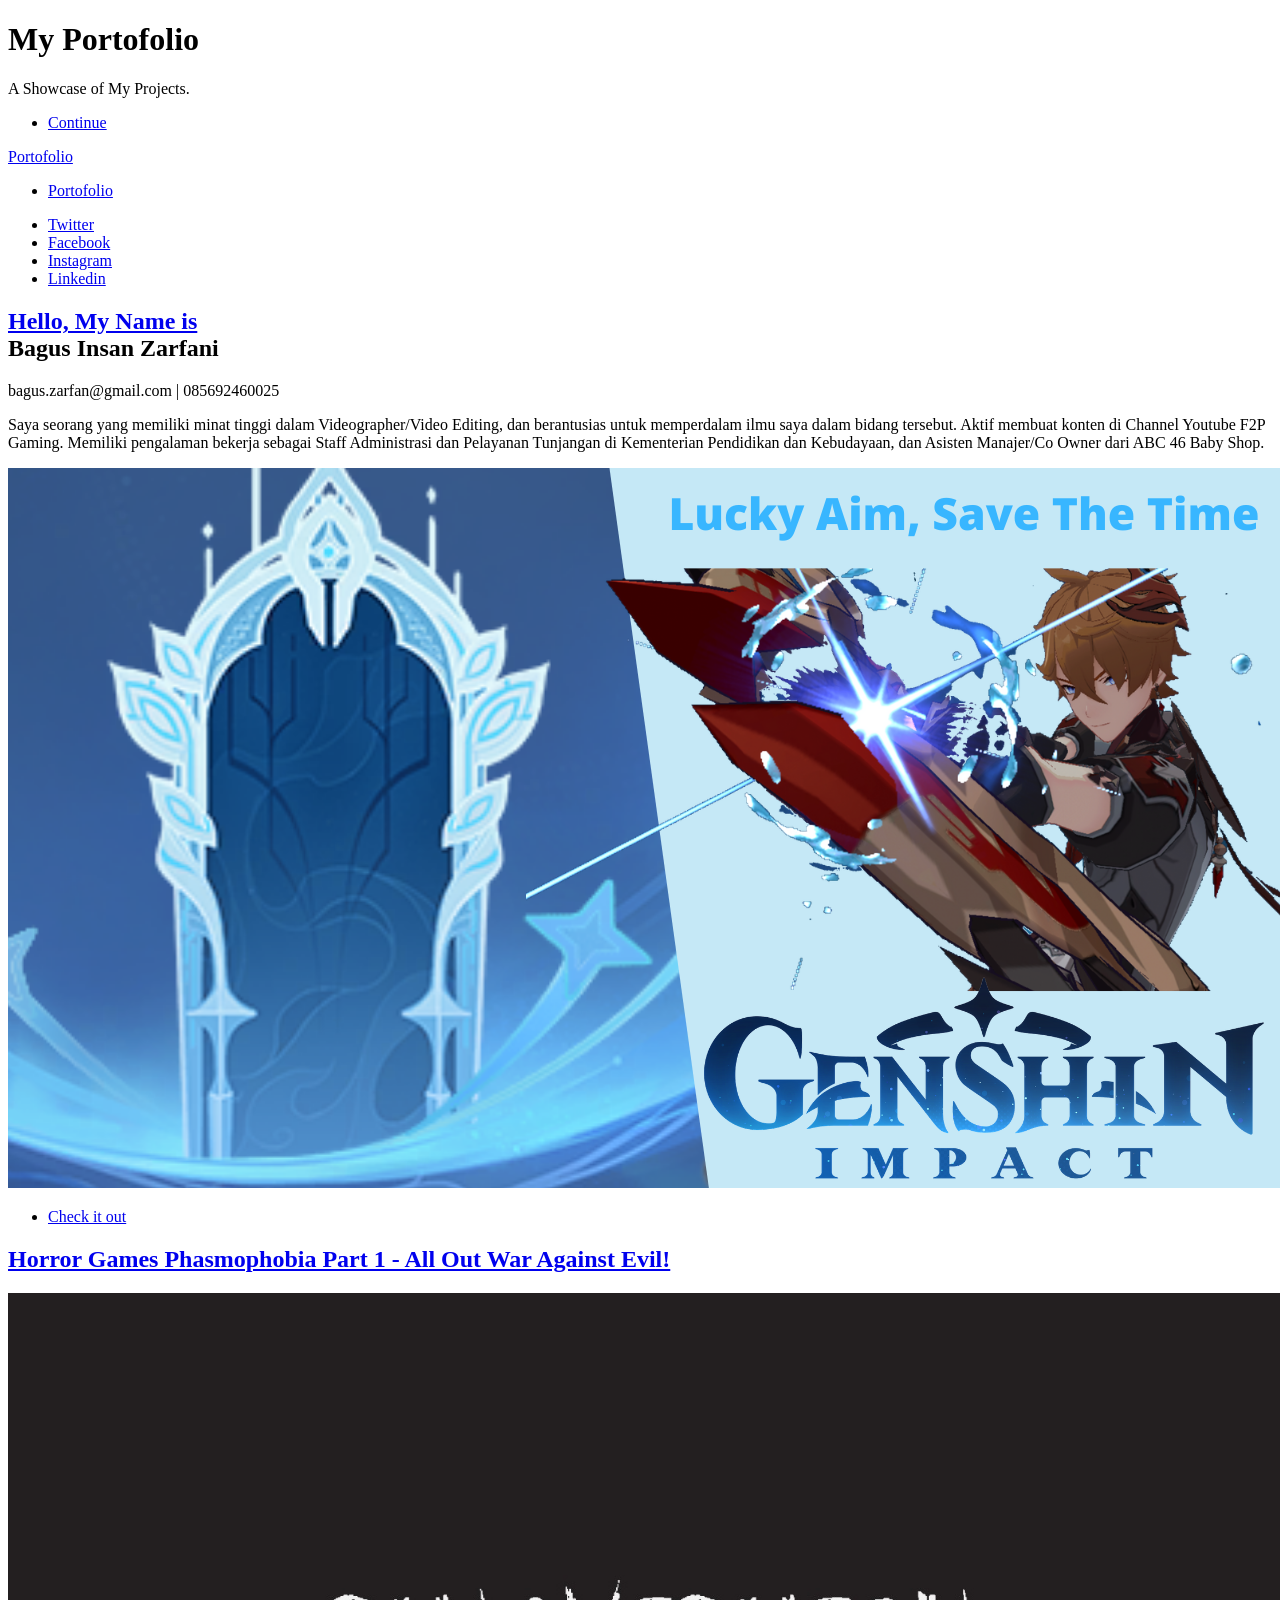
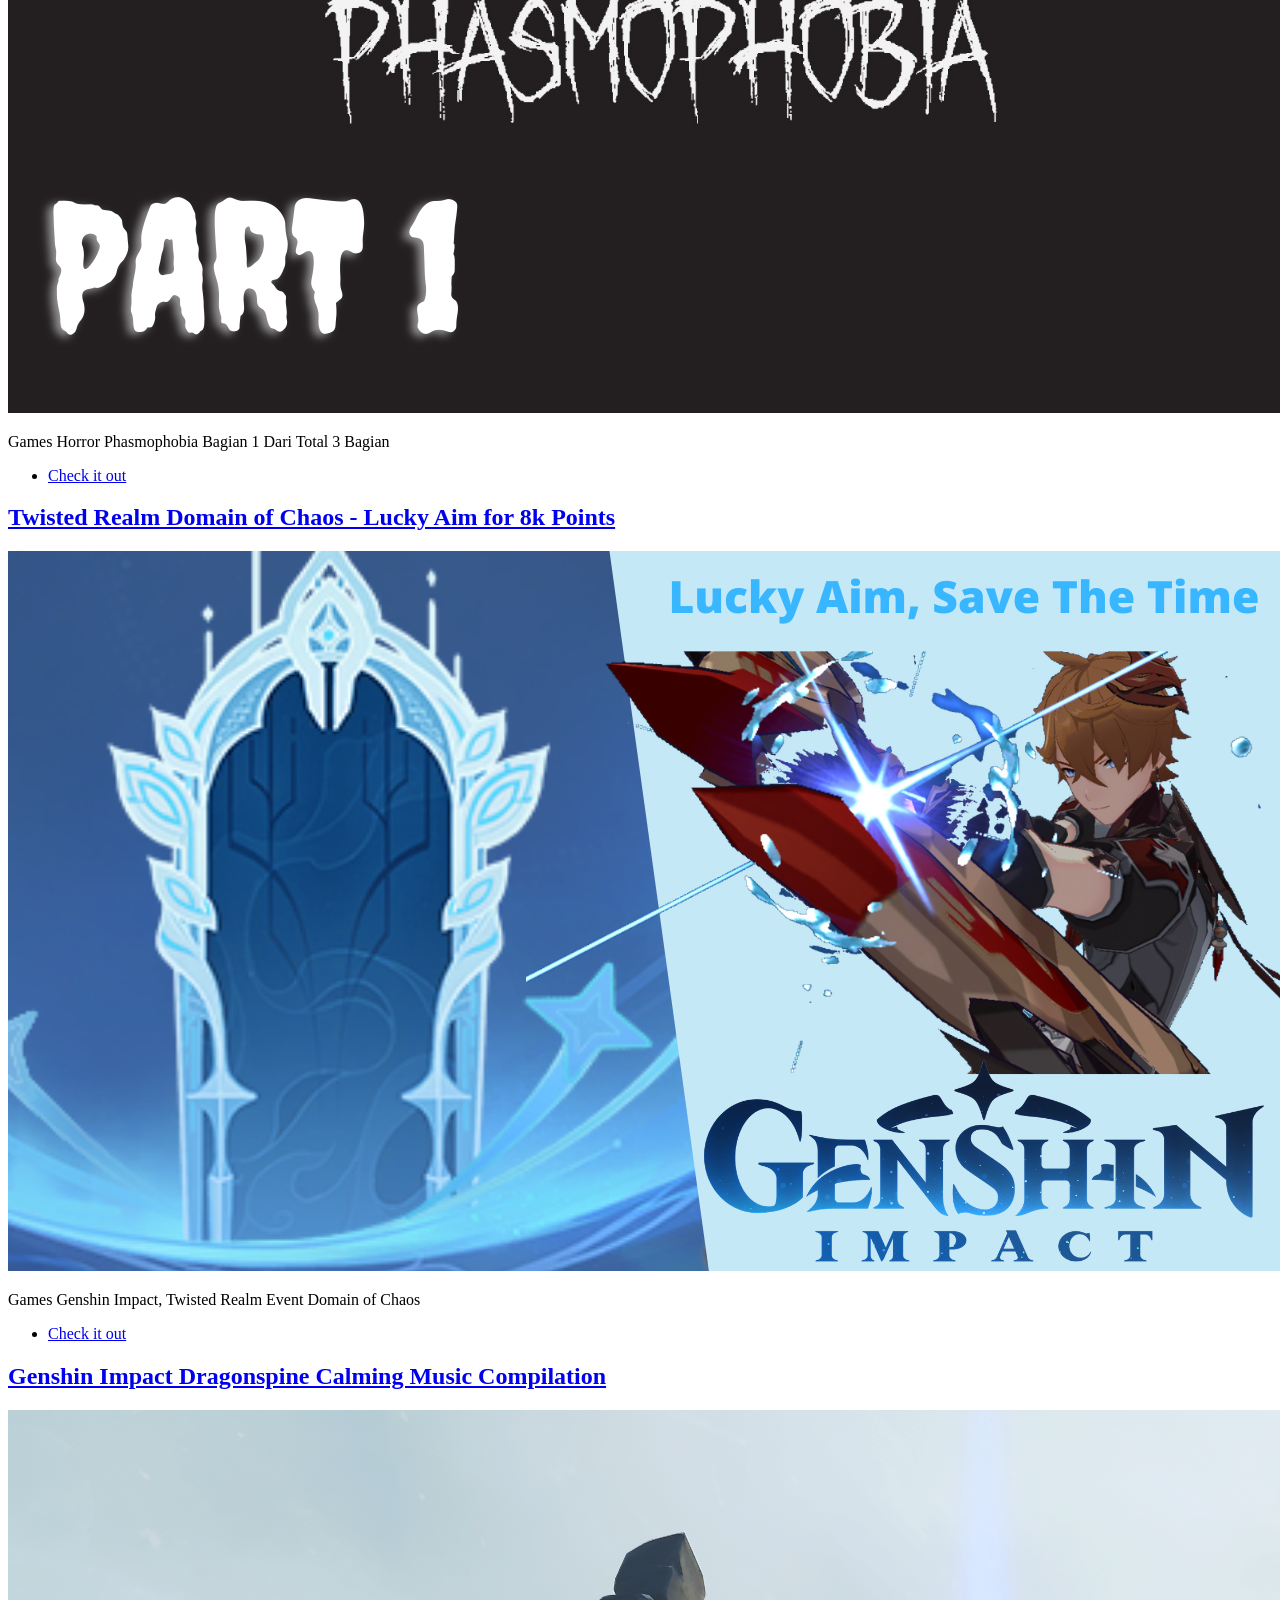
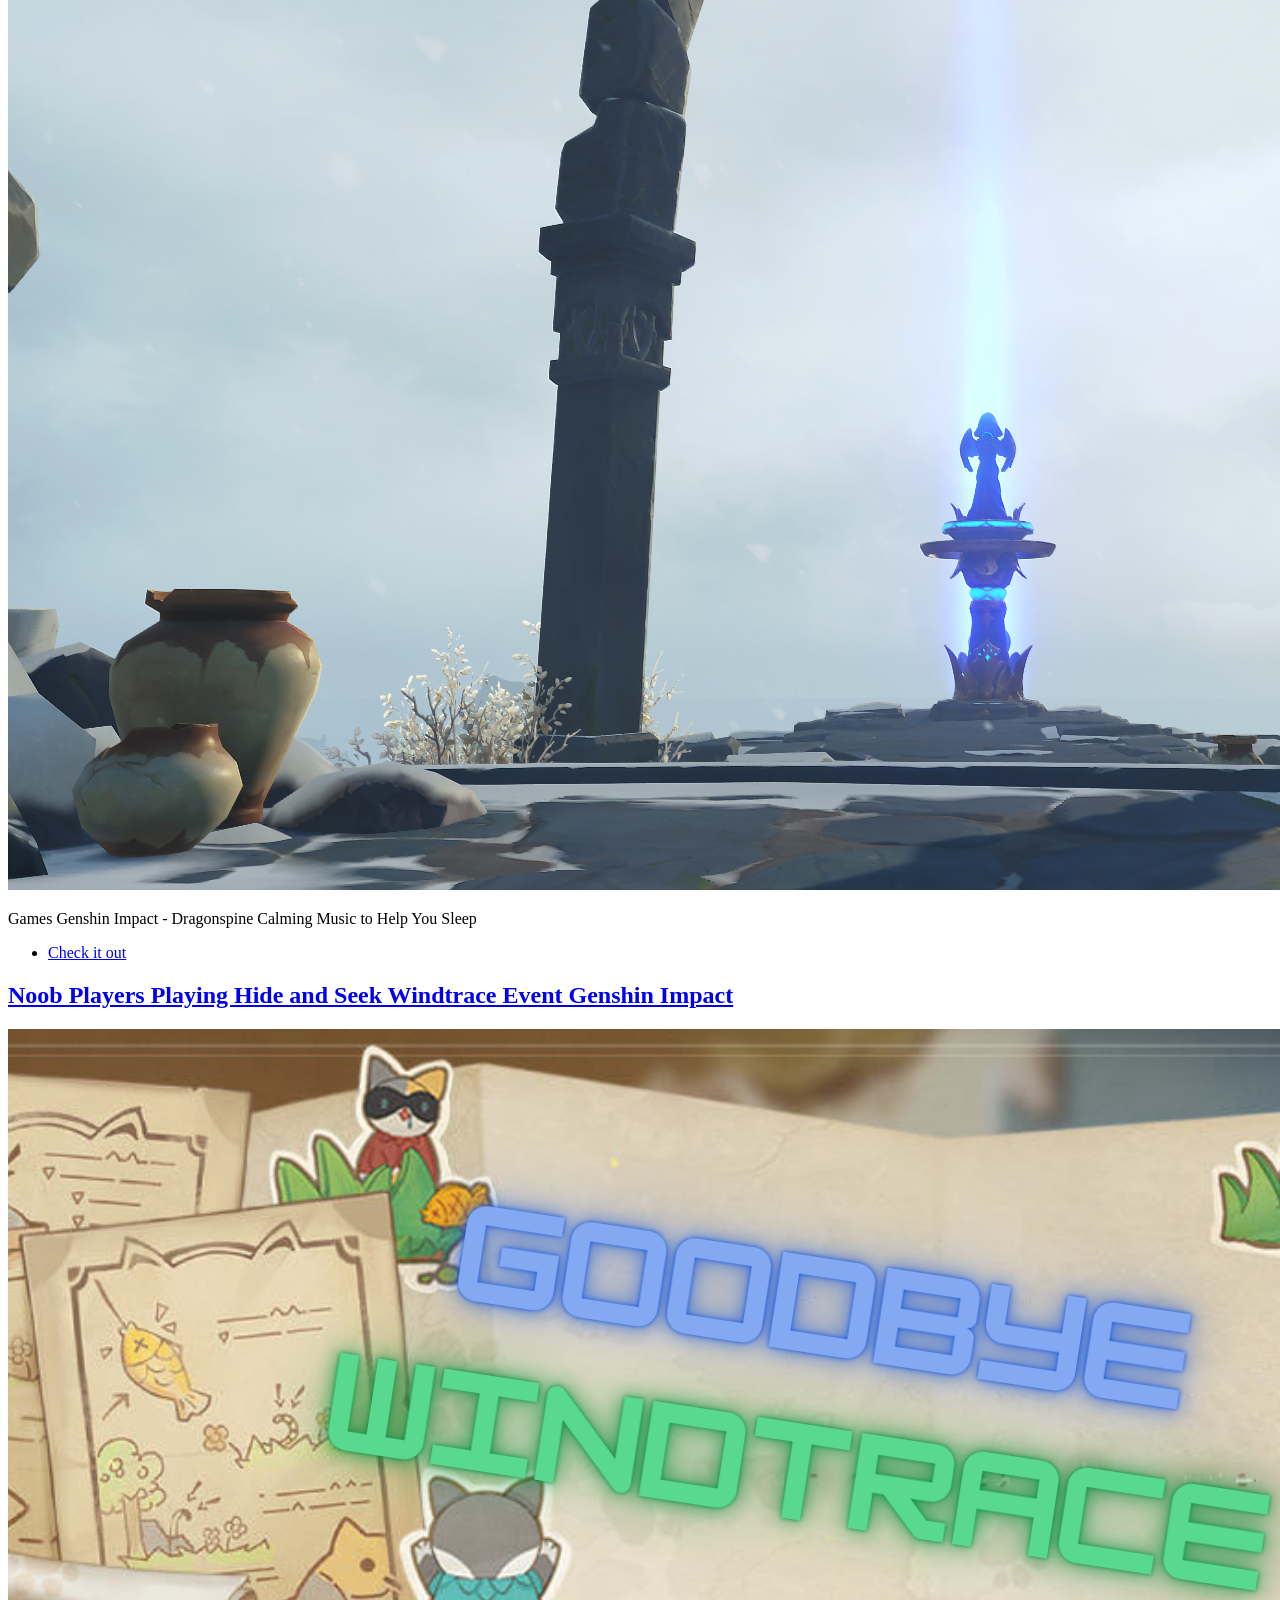
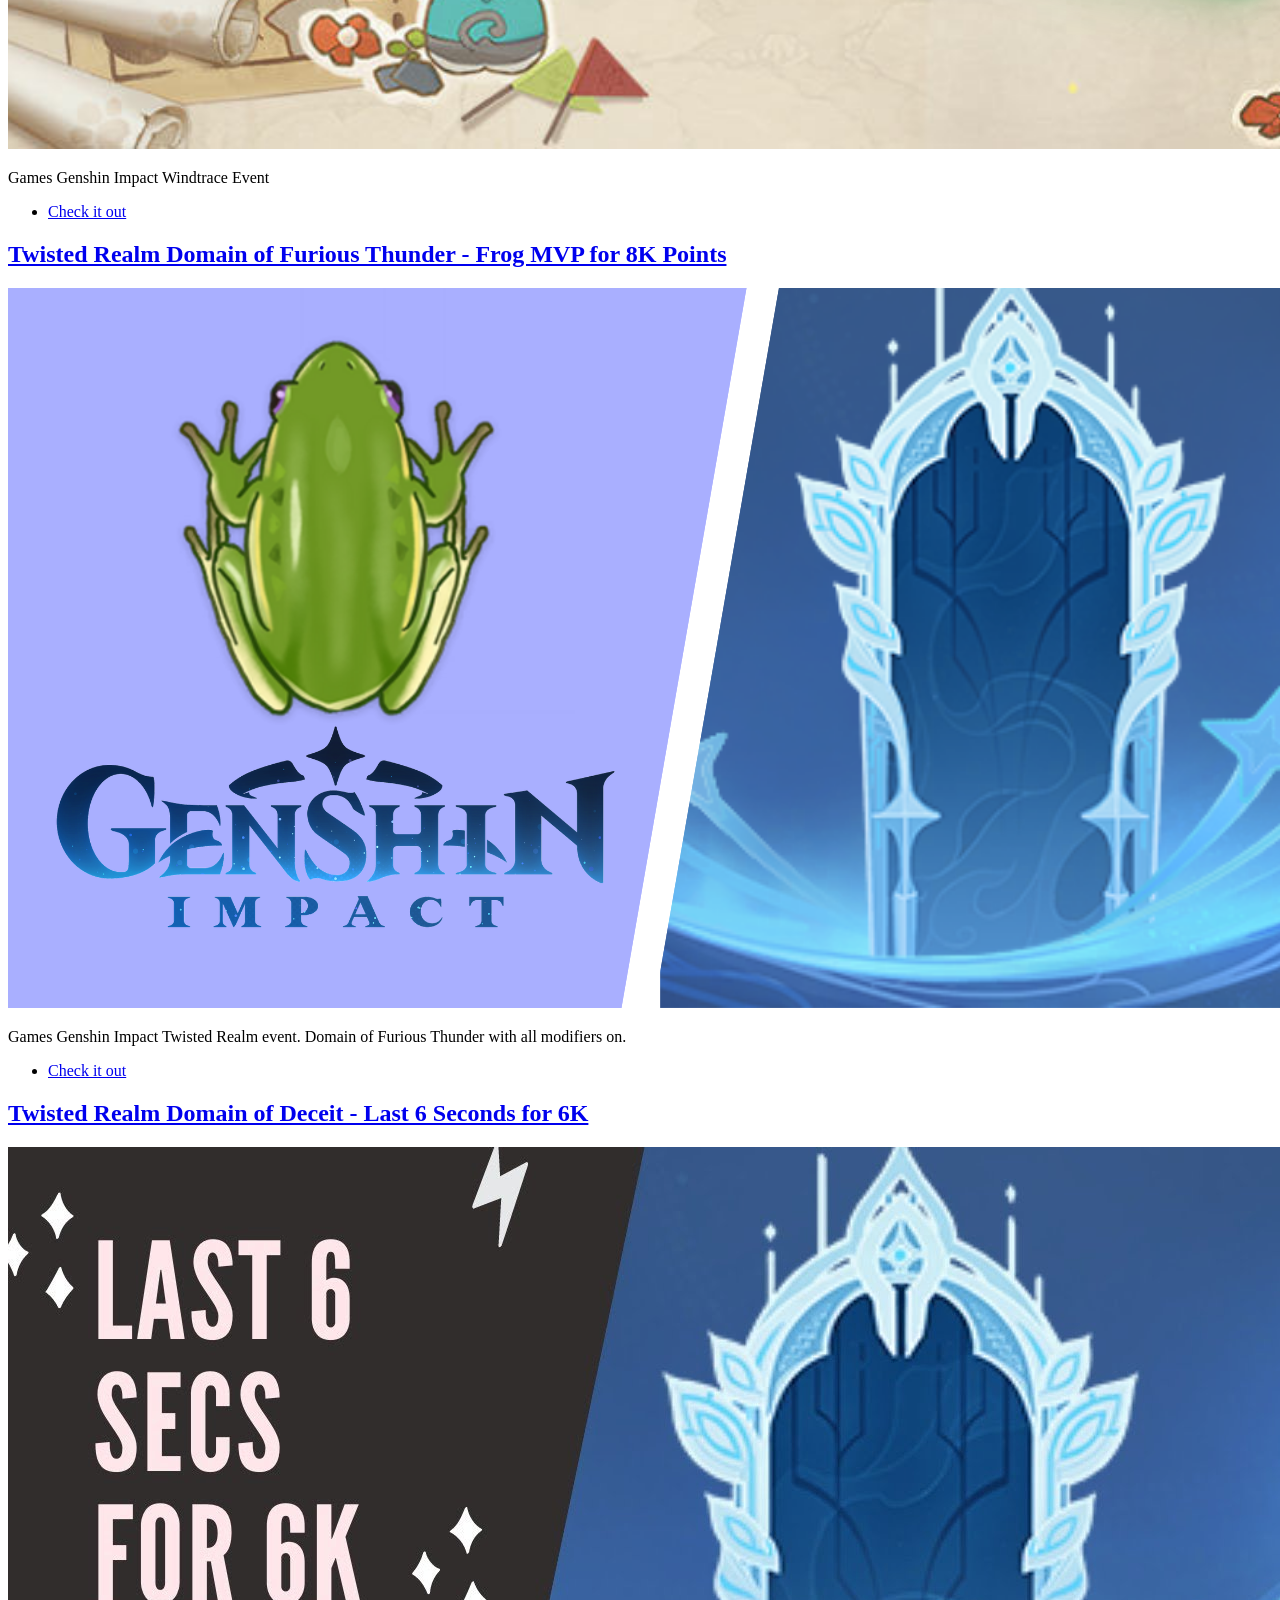
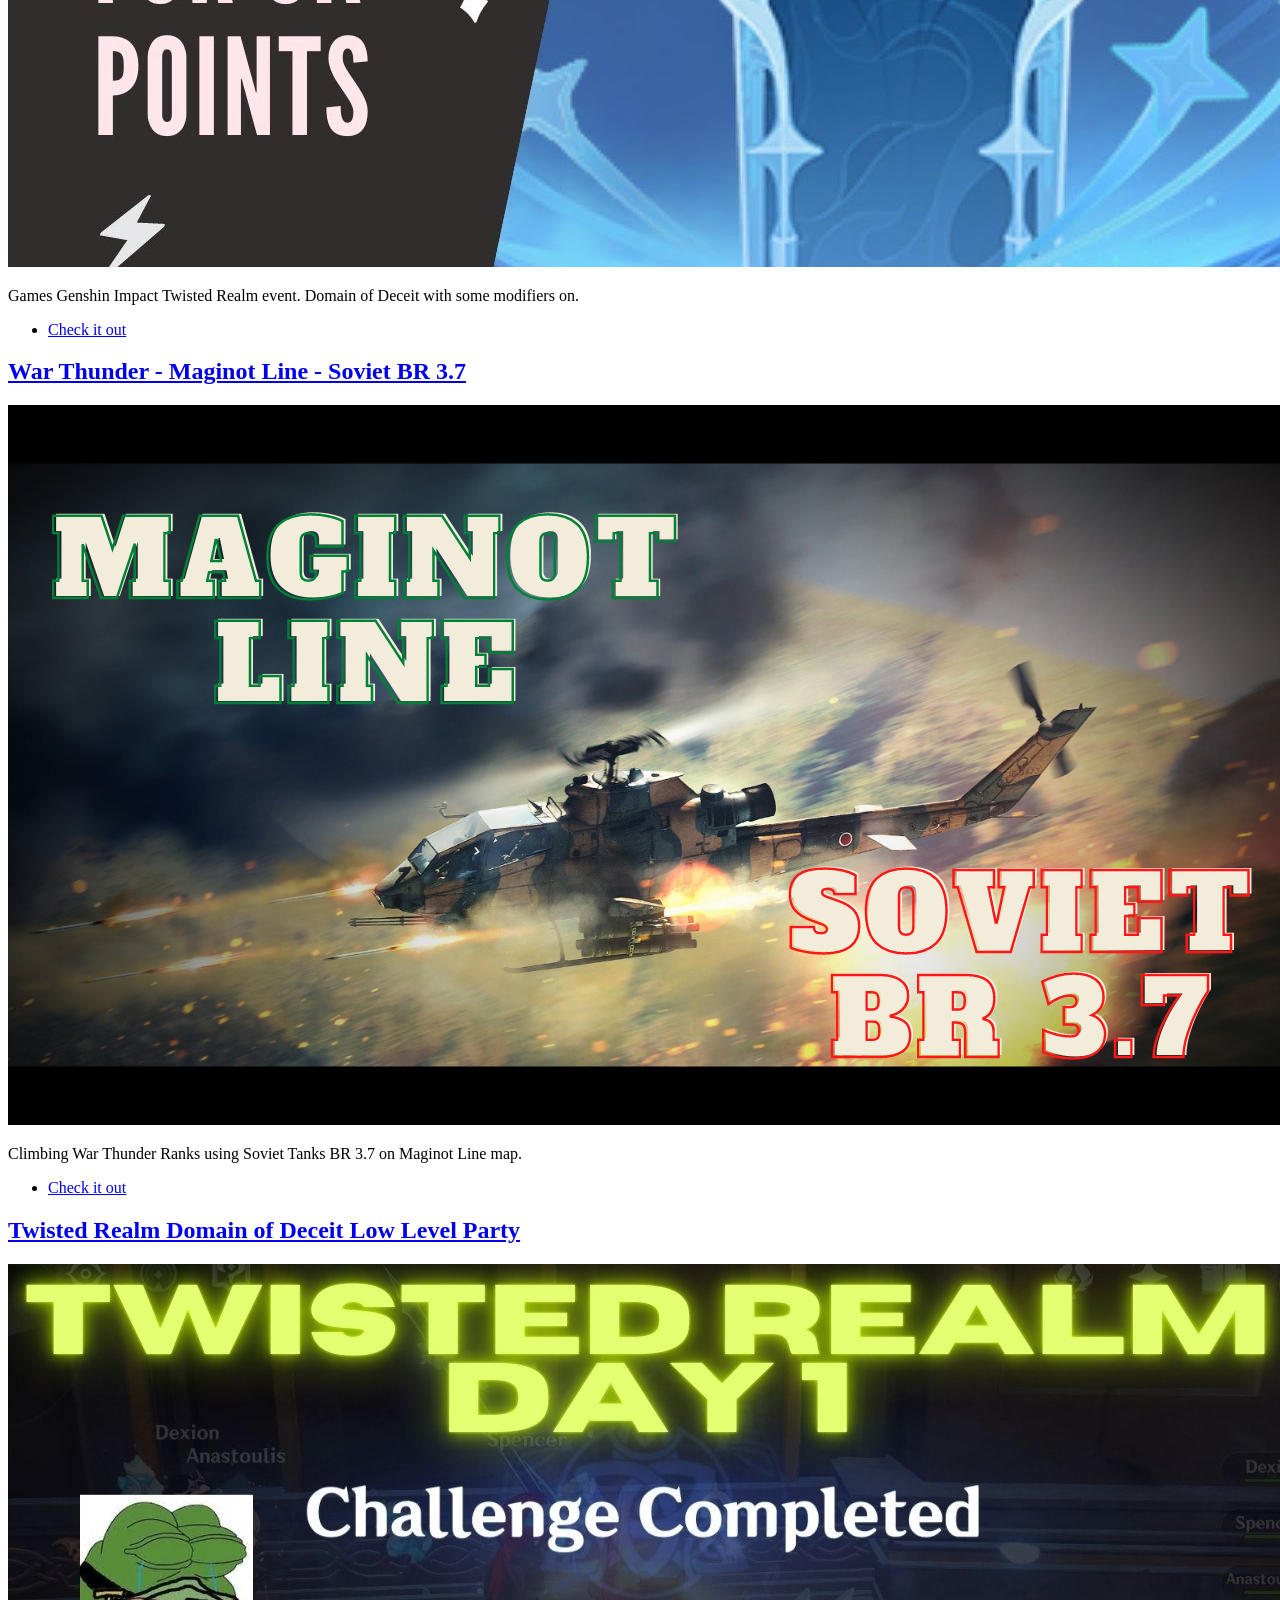
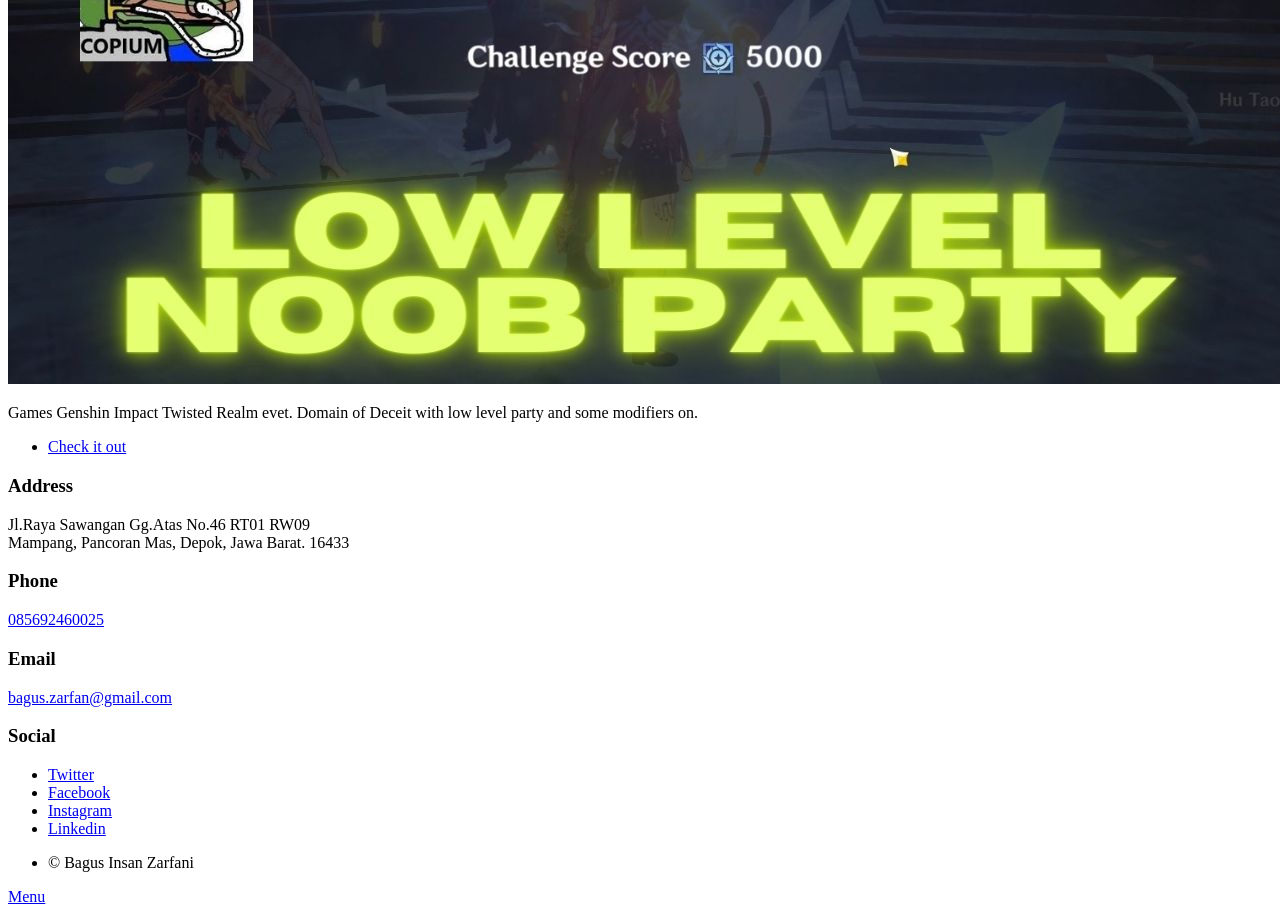
==== commit fe2498c6: "Update index.html" ====
--- a/index.html
+++ b/index.html
@@ -66,6 +66,26 @@
 							<section class="posts">
 								<article>
 									<header>
+										<h2><a href="https://www.youtube.com/watch?v=iv2ZOESVDtQ">Horror Games Phasmophobia Part 1 - All Out War Against Evil!</a></h2>
+									</header>
+									<a href="https://www.youtube.com/watch?v=iv2ZOESVDtQ" class="image fit"><img src="images\PART 1.png" alt="" /></a>
+									<p>Games Horror Phasmophobia Bagian 1 Dari Total 3 Bagian</p>
+									<ul class="actions special">
+										<li><a href="https://www.youtube.com/watch?v=iv2ZOESVDtQ" class="button">Check it out</a></li>
+									</ul>
+								</article>
+								<article>
+									<header>
+										<h2><a href="https://www.youtube.com/watch?v=9qiXNrSYu6w&t=2s">Twisted Realm Domain of Chaos - Lucky Aim for 8k Points</a></h2>
+									</header>
+									<a href="https://www.youtube.com/watch?v=9qiXNrSYu6w&t=2s" class="image fit"><img src="images\thumbnail chaos.png" alt="" /></a>
+									<p>Games Genshin Impact, Twisted Realm Event Domain of Chaos</p>
+									<ul class="actions special">
+										<li><a href="https://www.youtube.com/watch?v=9qiXNrSYu6w&t=2s" class="button">Check it out</a></li>
+									</ul>
+								</article>
+								<article>
+									<header>
 										<h2><a href="https://www.youtube.com/watch?v=QkNUdgmePeo">Genshin Impact Dragonspine Calming Music Compilation</a></h2>
 									</header>
 									<a href="https://www.youtube.com/watch?v=QkNUdgmePeo" class="image fit"><img src="images\2021612151148.png" alt="" /></a>
@@ -177,4 +197,4 @@
 			<script src="assets/js/main.js"></script>
 
 	</body>
-</html>+</html>
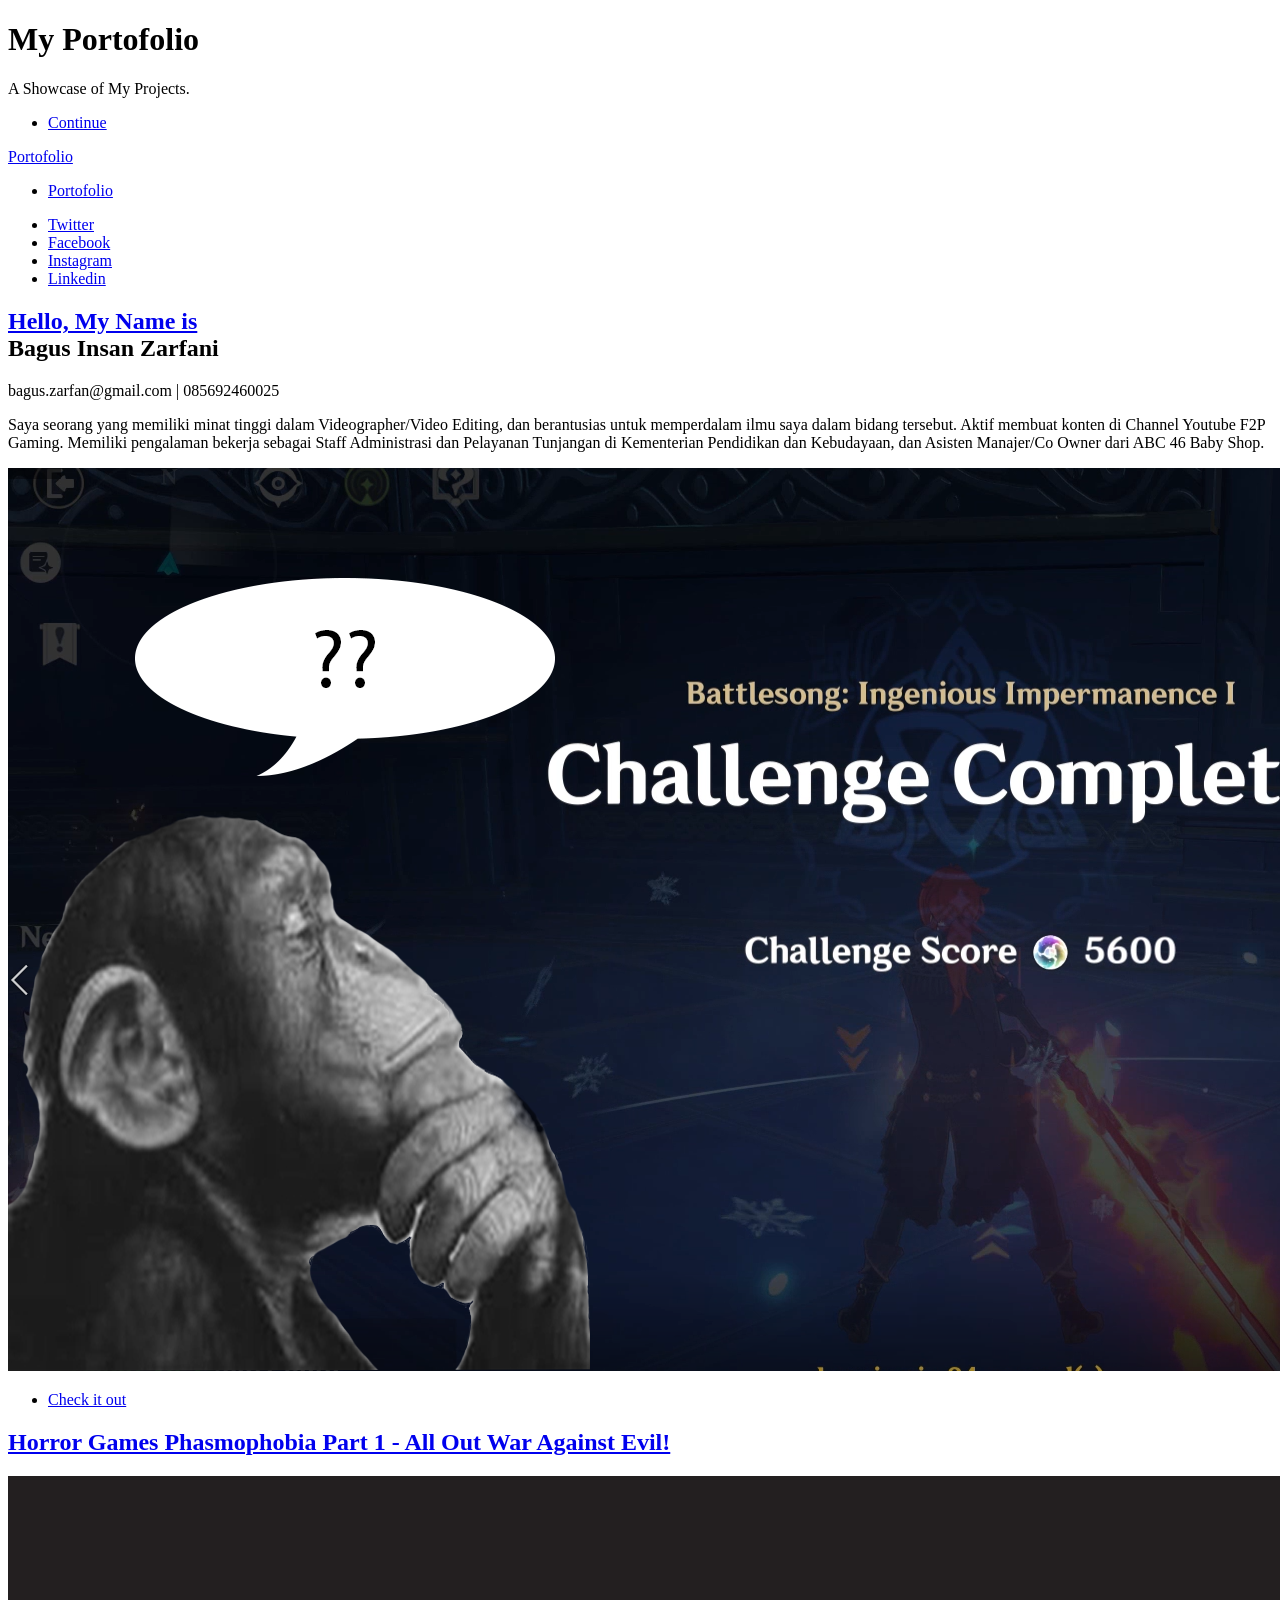
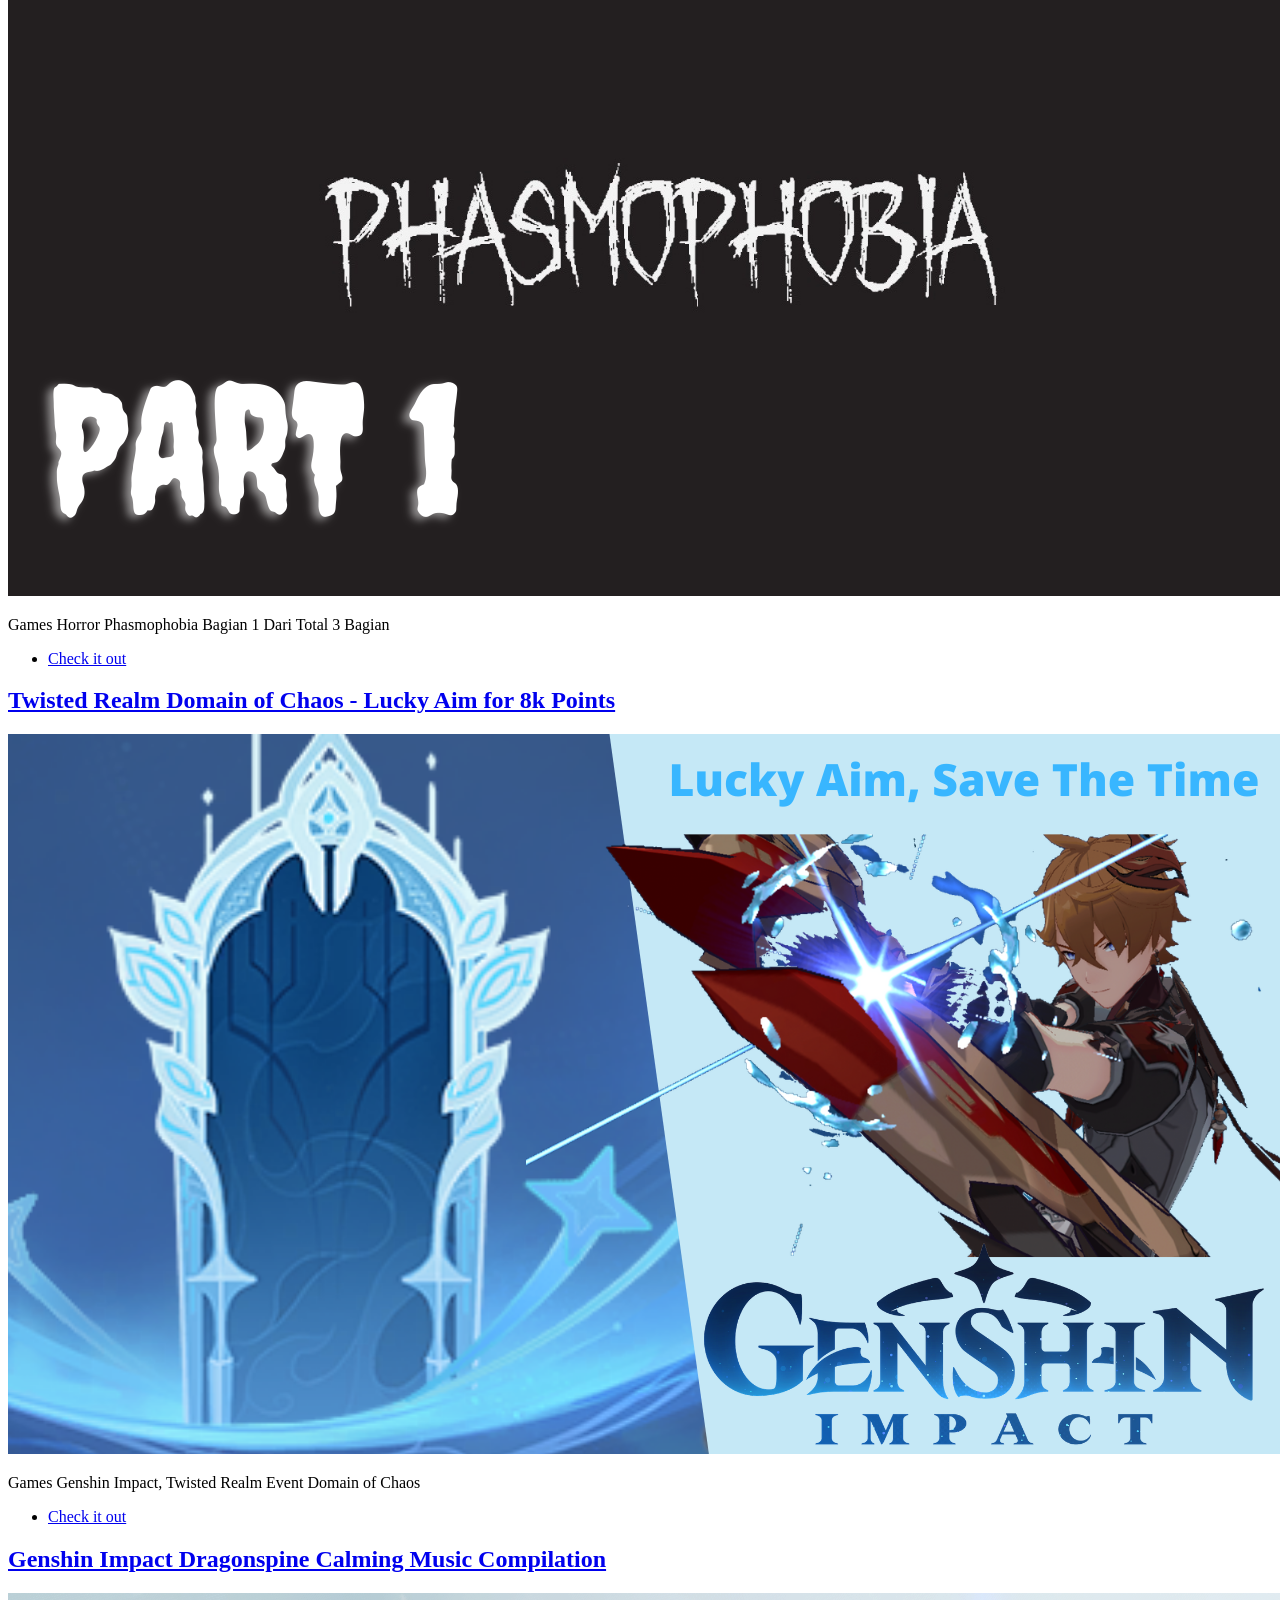
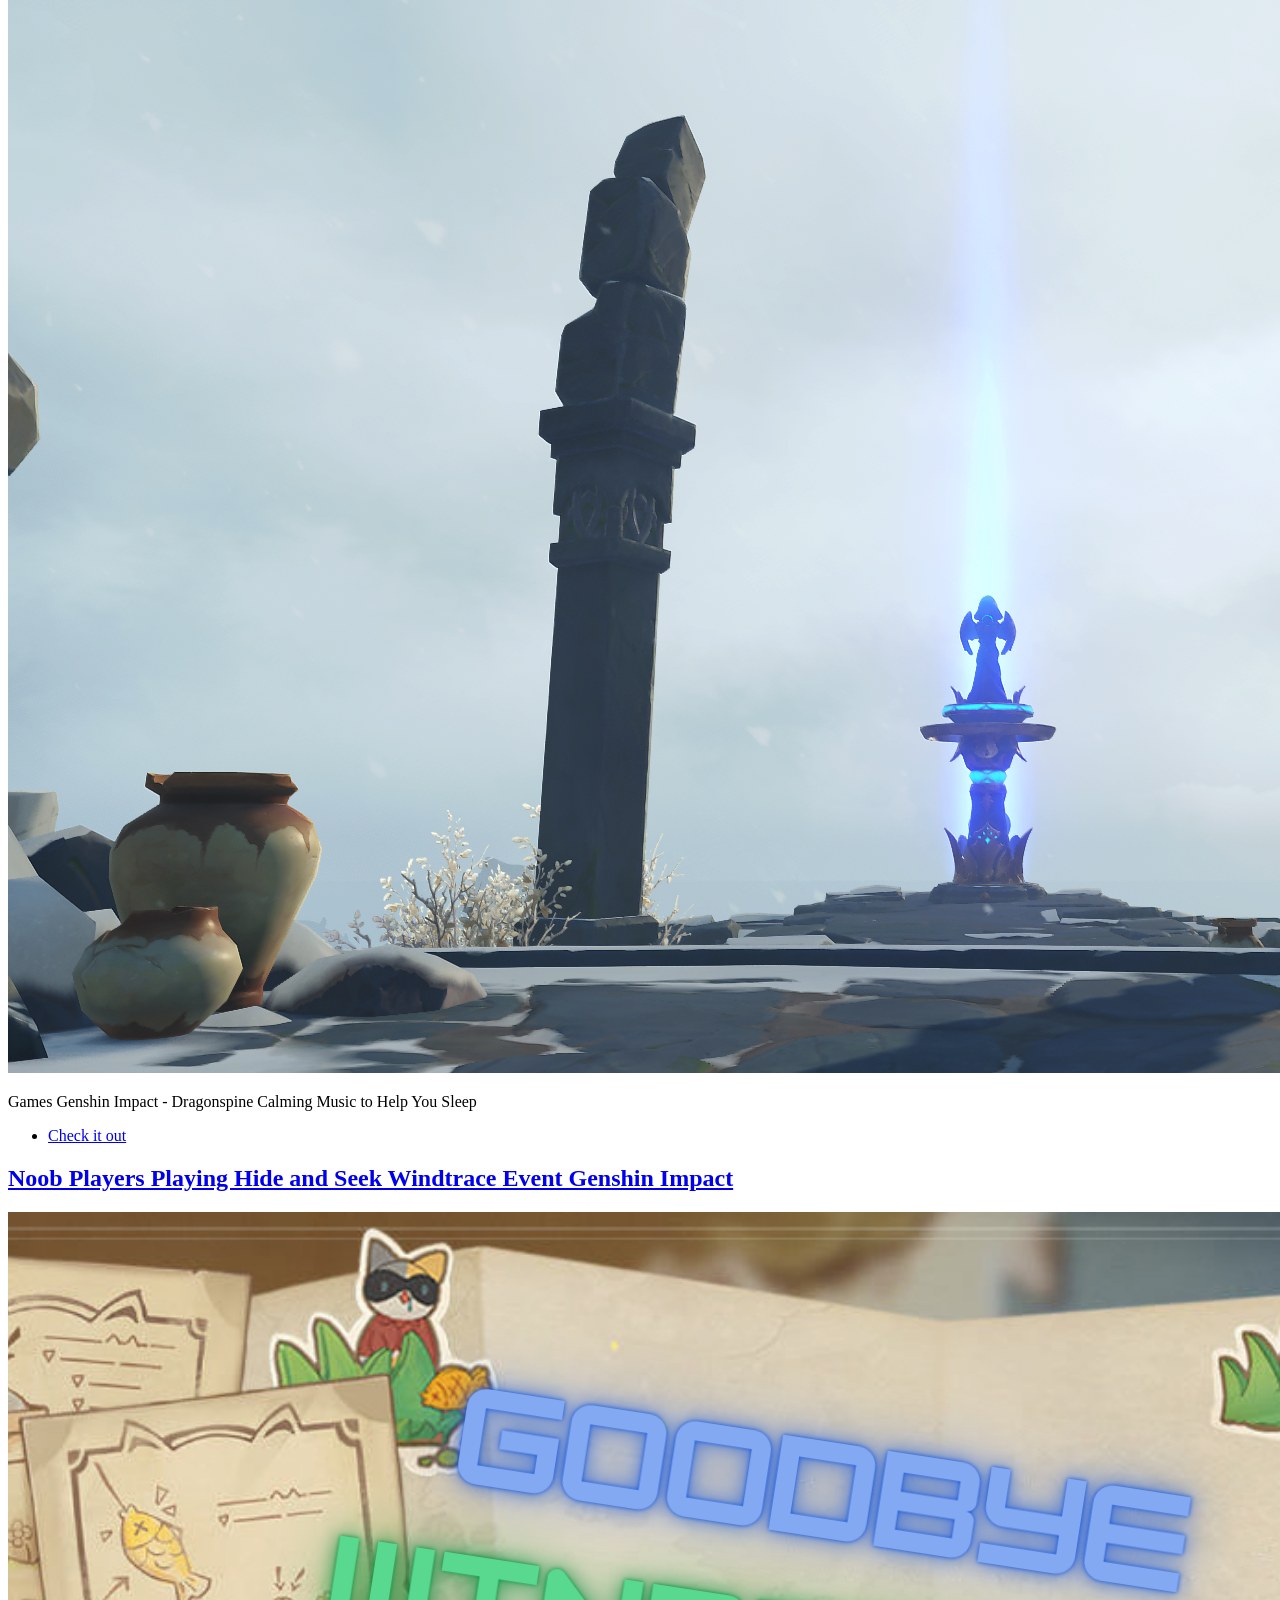
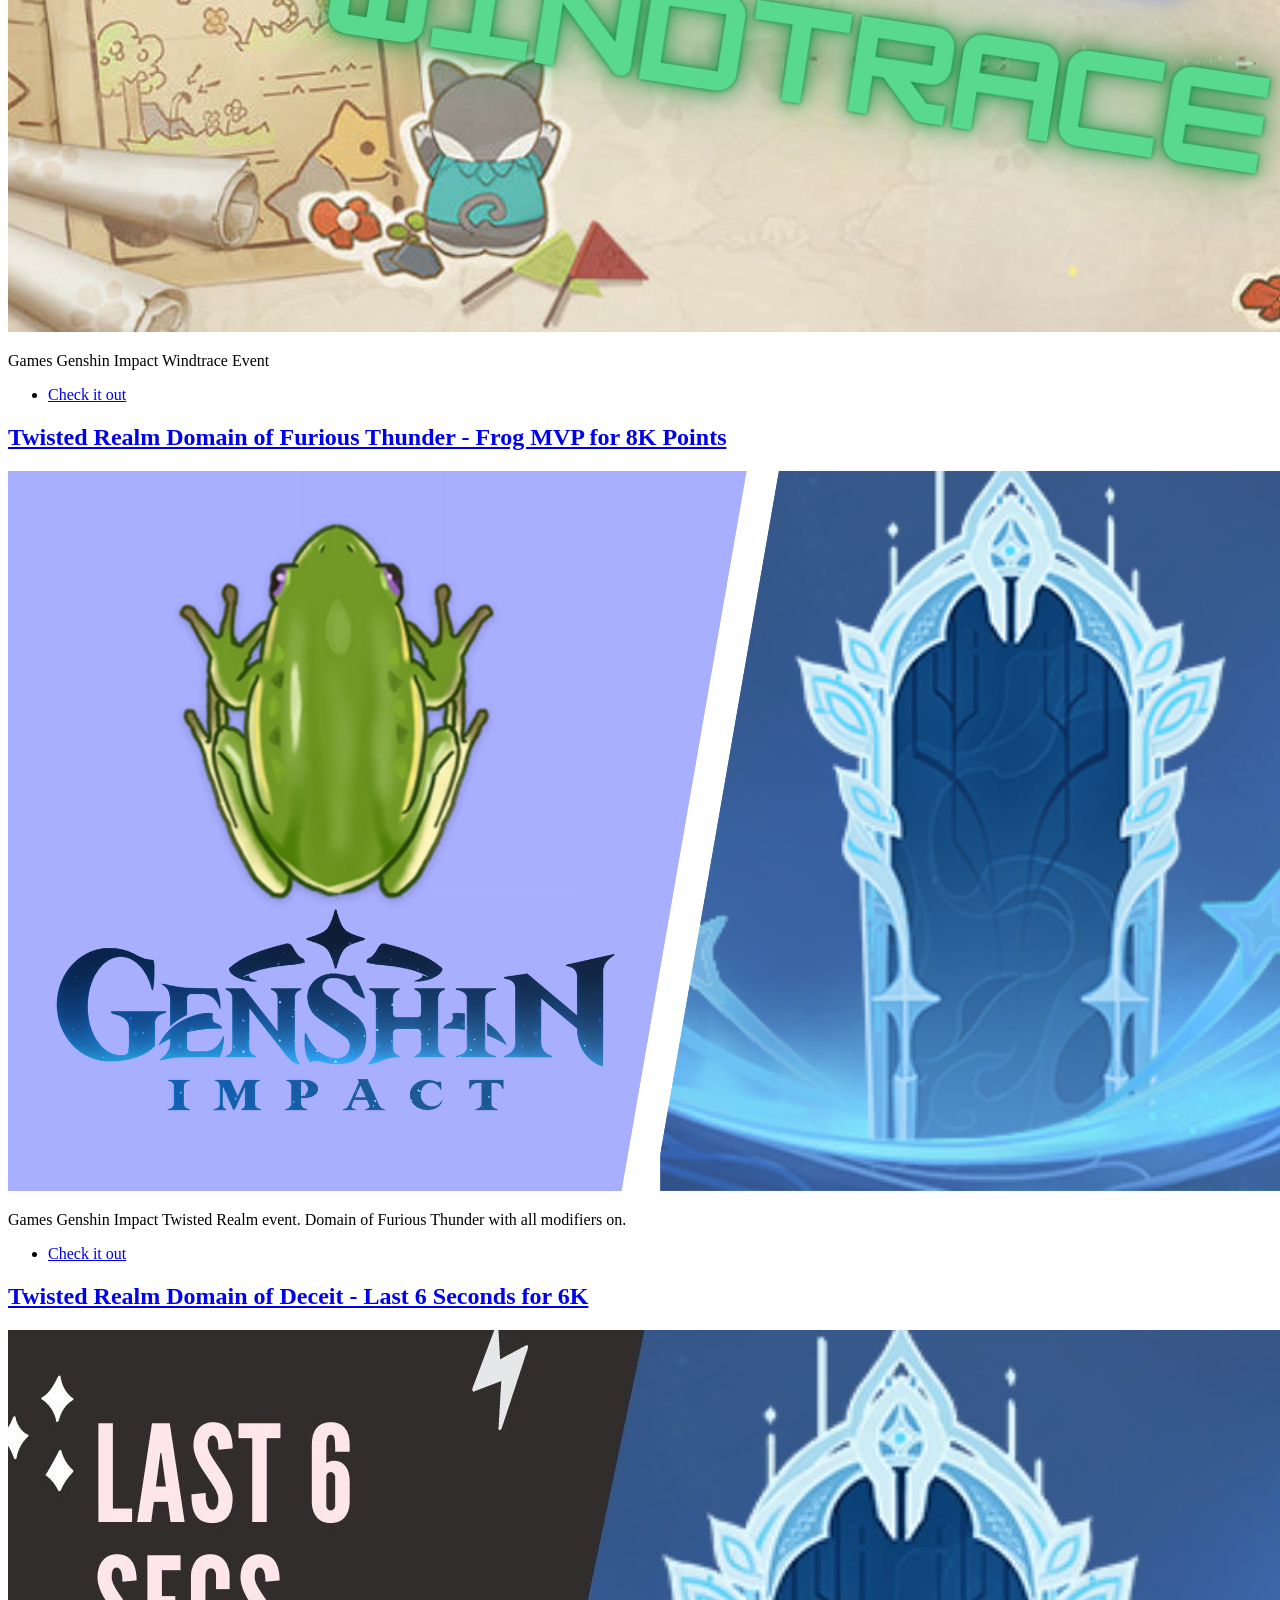
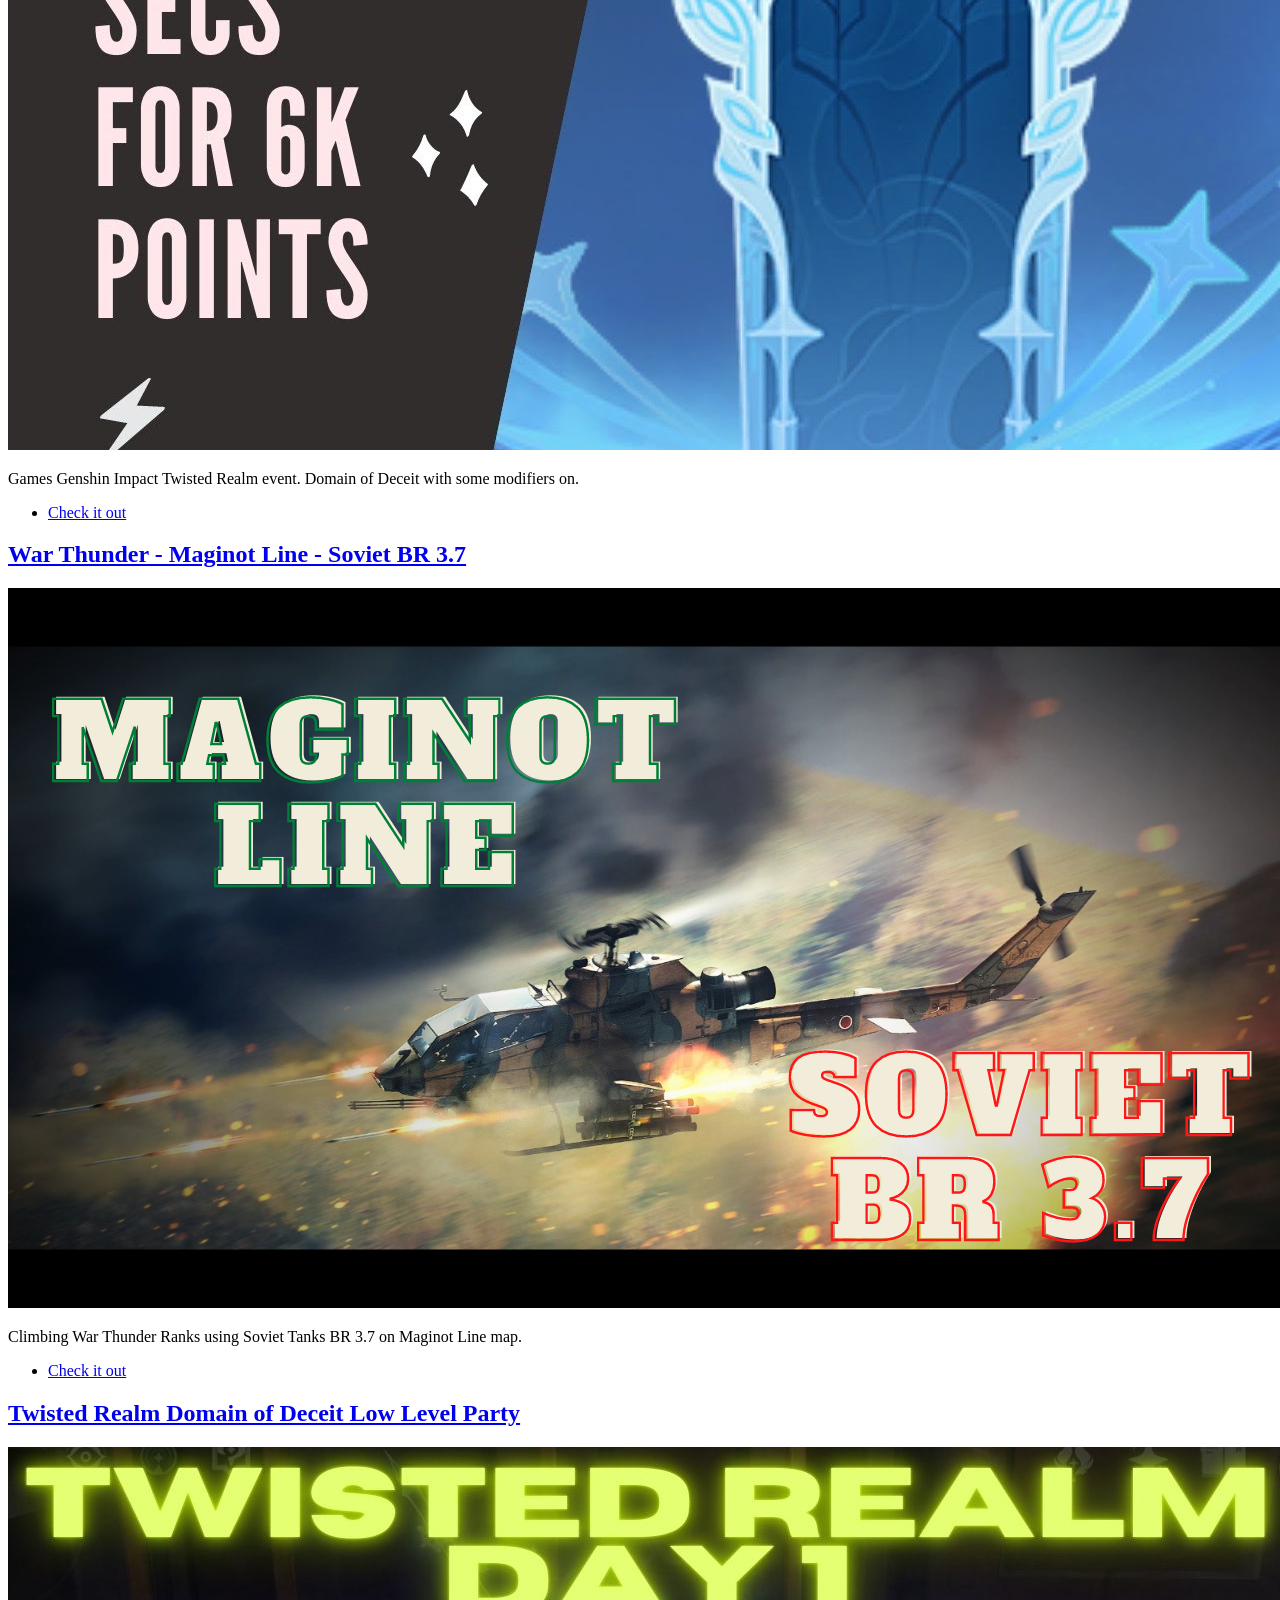
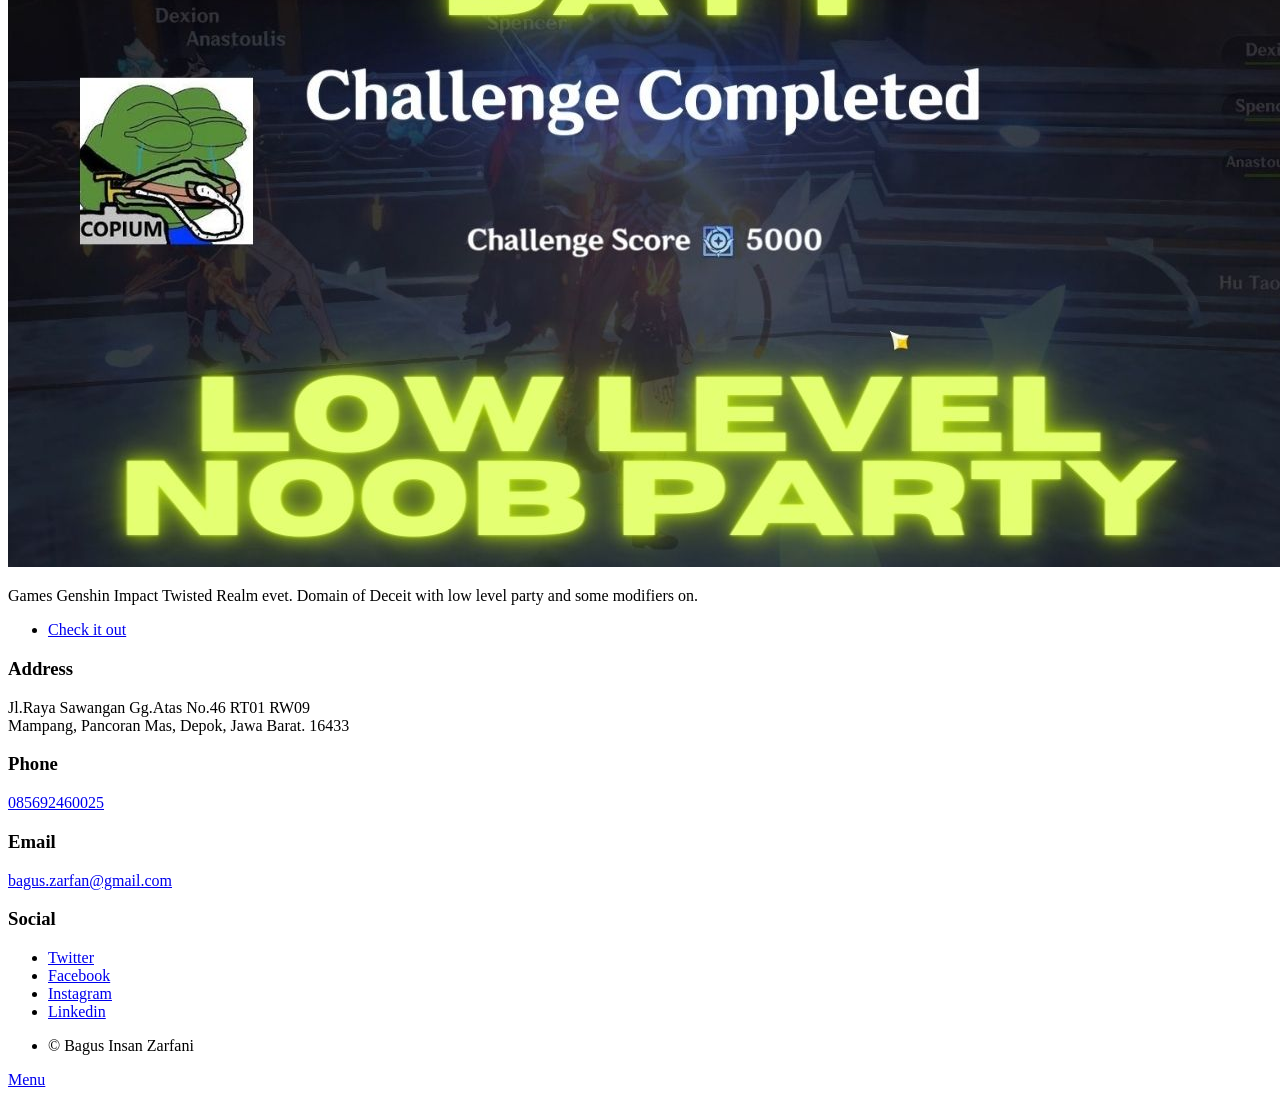
==== commit 8663d872: "Update index.html" ====
--- a/index.html
+++ b/index.html
@@ -56,9 +56,9 @@
 										Aktif membuat konten di Channel Youtube F2P Gaming. Memiliki pengalaman bekerja sebagai Staff Administrasi dan Pelayanan Tunjangan 
 										di Kementerian Pendidikan dan Kebudayaan, dan Asisten Manajer/Co Owner dari ABC 46 Baby Shop.</p>
 								</header>
-								<a href="https://www.youtube.com/watch?v=9qiXNrSYu6w&t=2s" class="image main"><img src="images\thumbnail chaos.png" alt="" /></a>
+								<a href="https://www.youtube.com/watch?v=WVw_X1Xt9ew&t=1s" class="image main"><img src="images\Wallpaper.png" alt="" /></a>
 								<ul class="actions special">
-									<li><a href="https://www.youtube.com/watch?v=9qiXNrSYu6w&t=2s" class="button large">Check it out</a></li>
+									<li><a href="https://www.youtube.com/watch?v=WVw_X1Xt9ew&t=1s" class="button large">Check it out</a></li>
 								</ul>
 							</article>
 
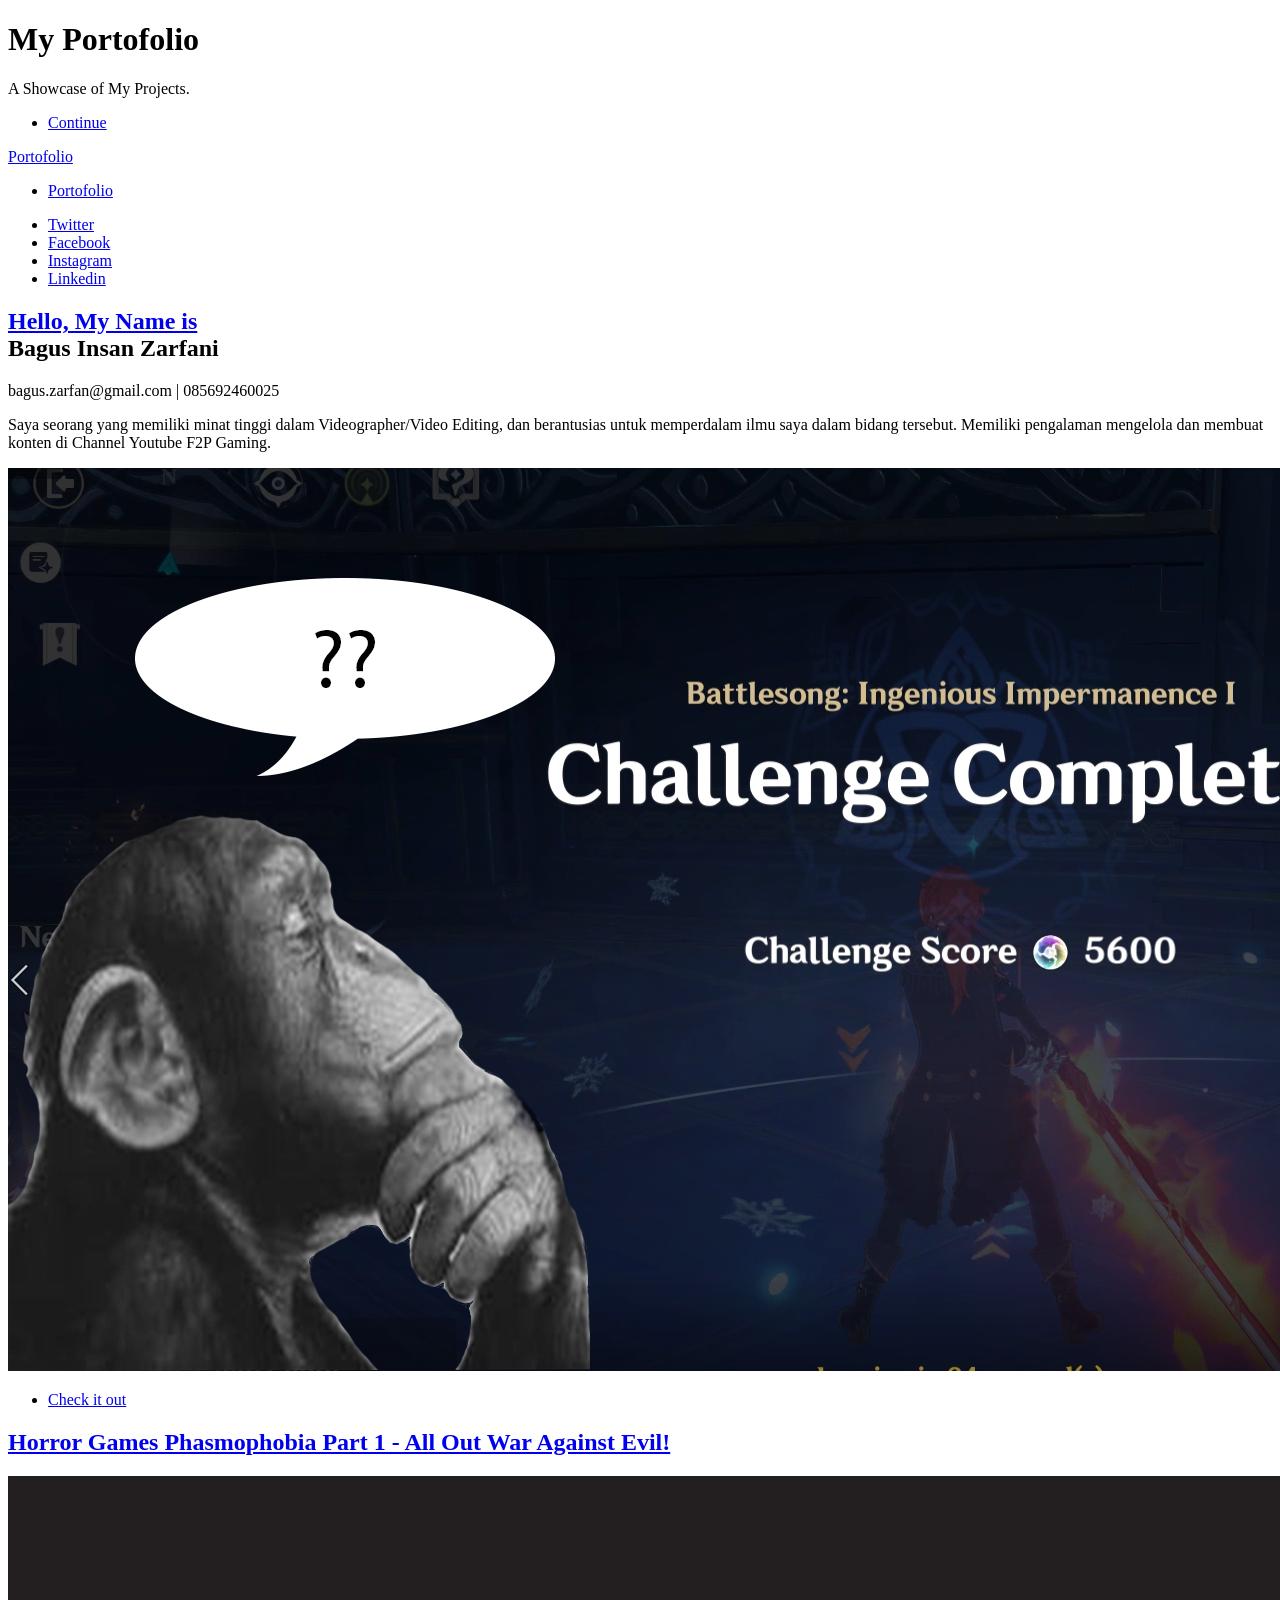
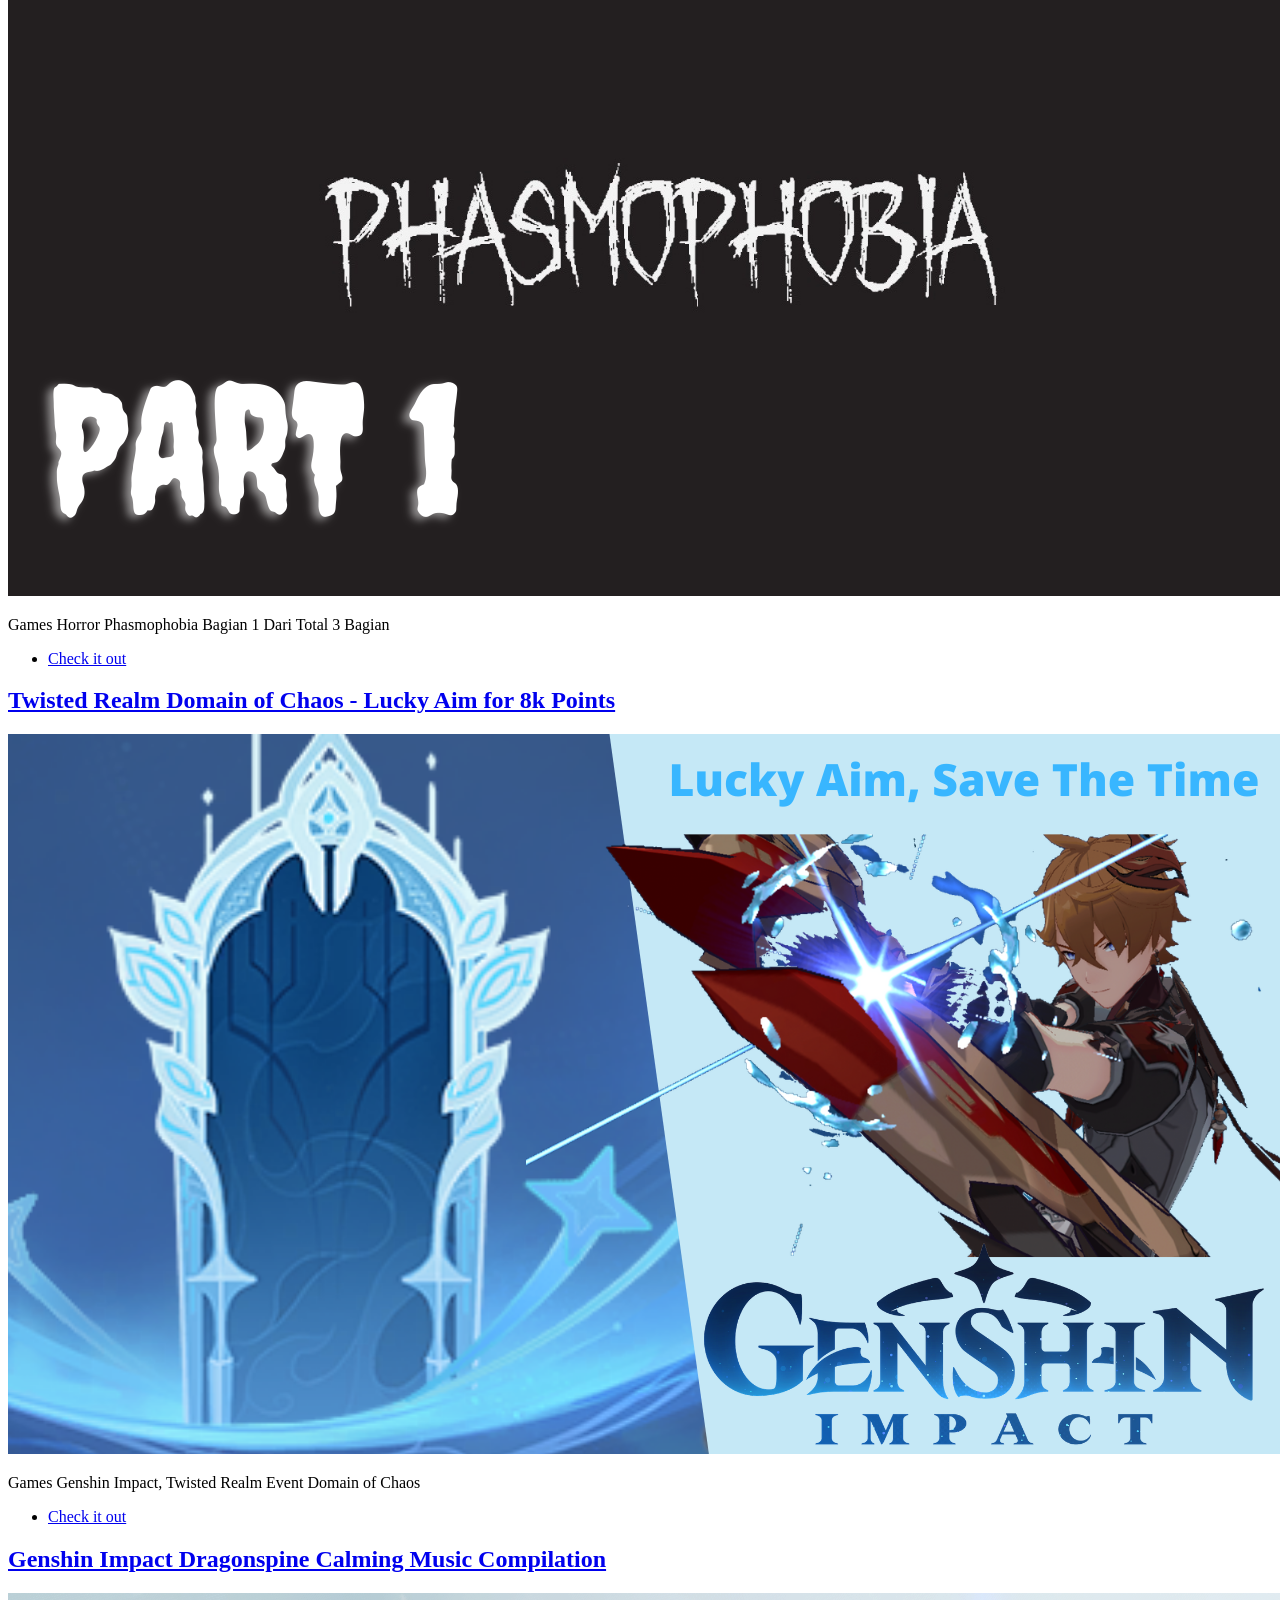
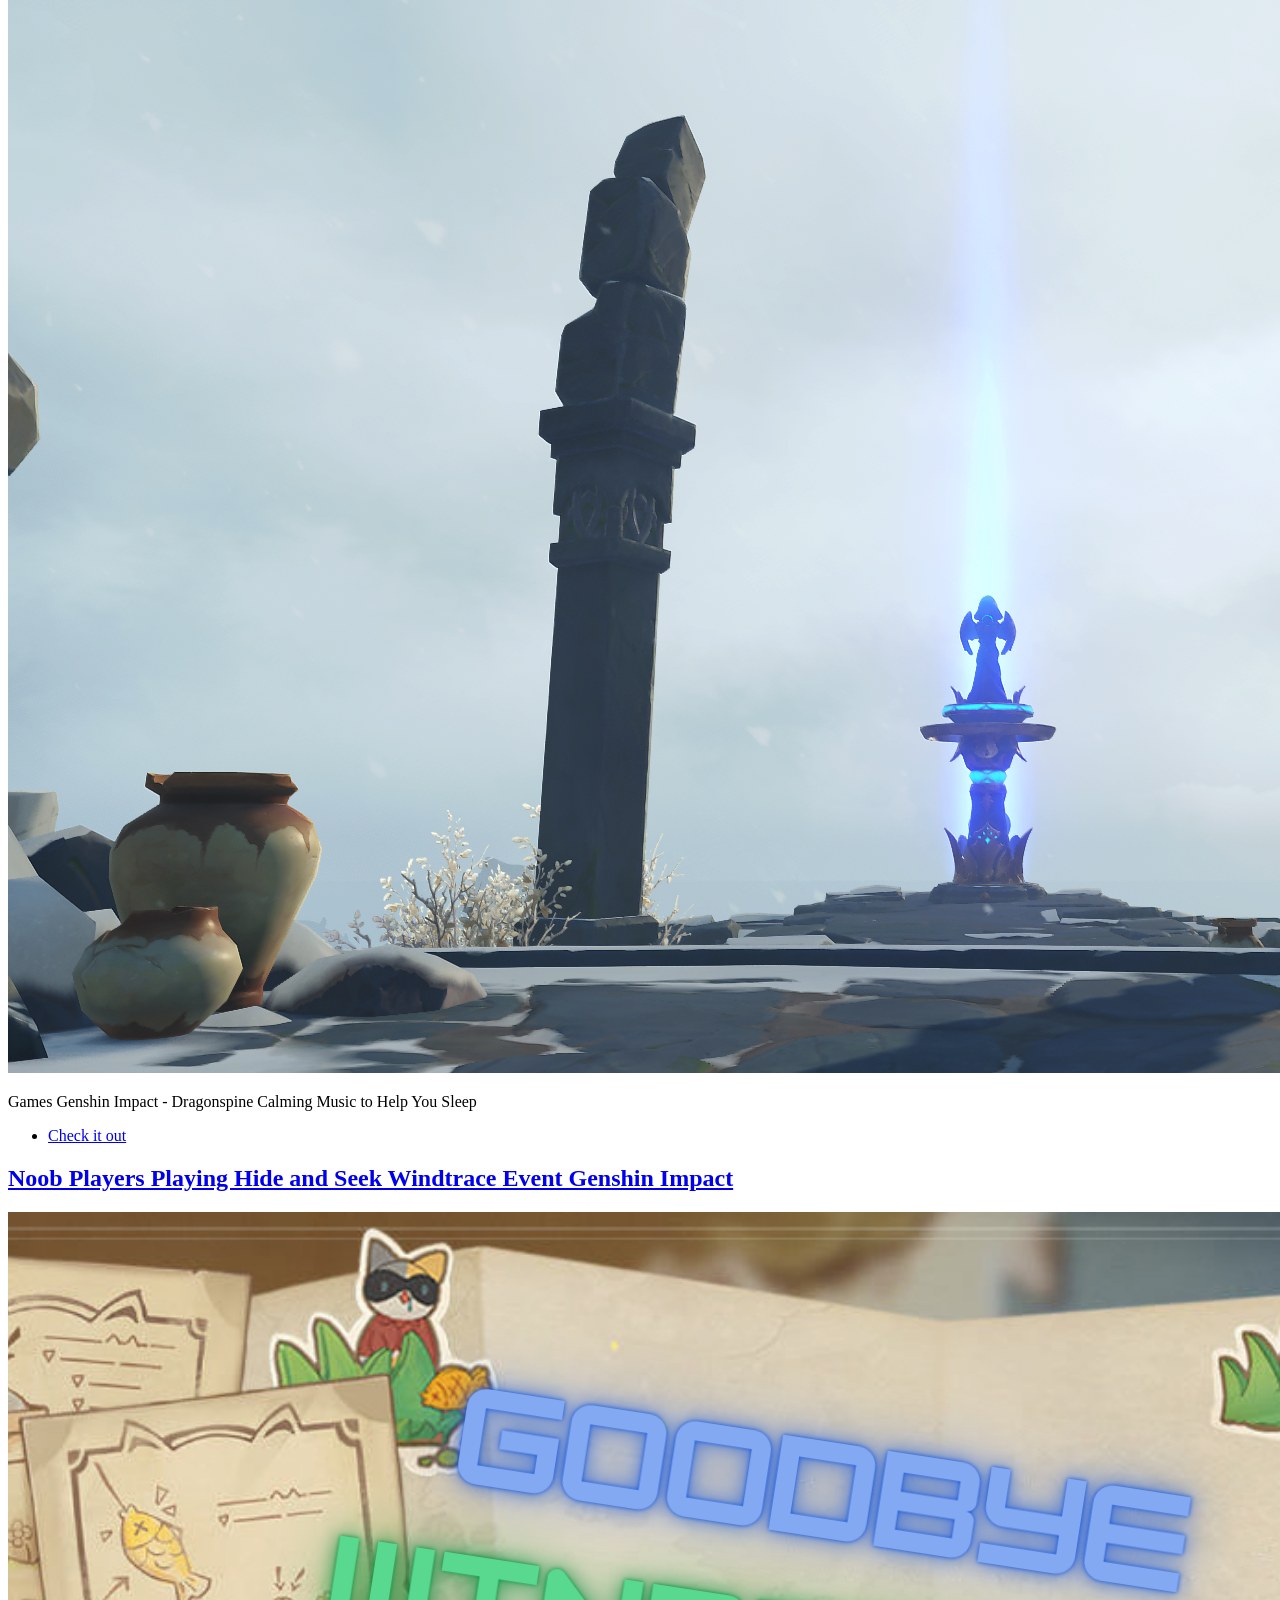
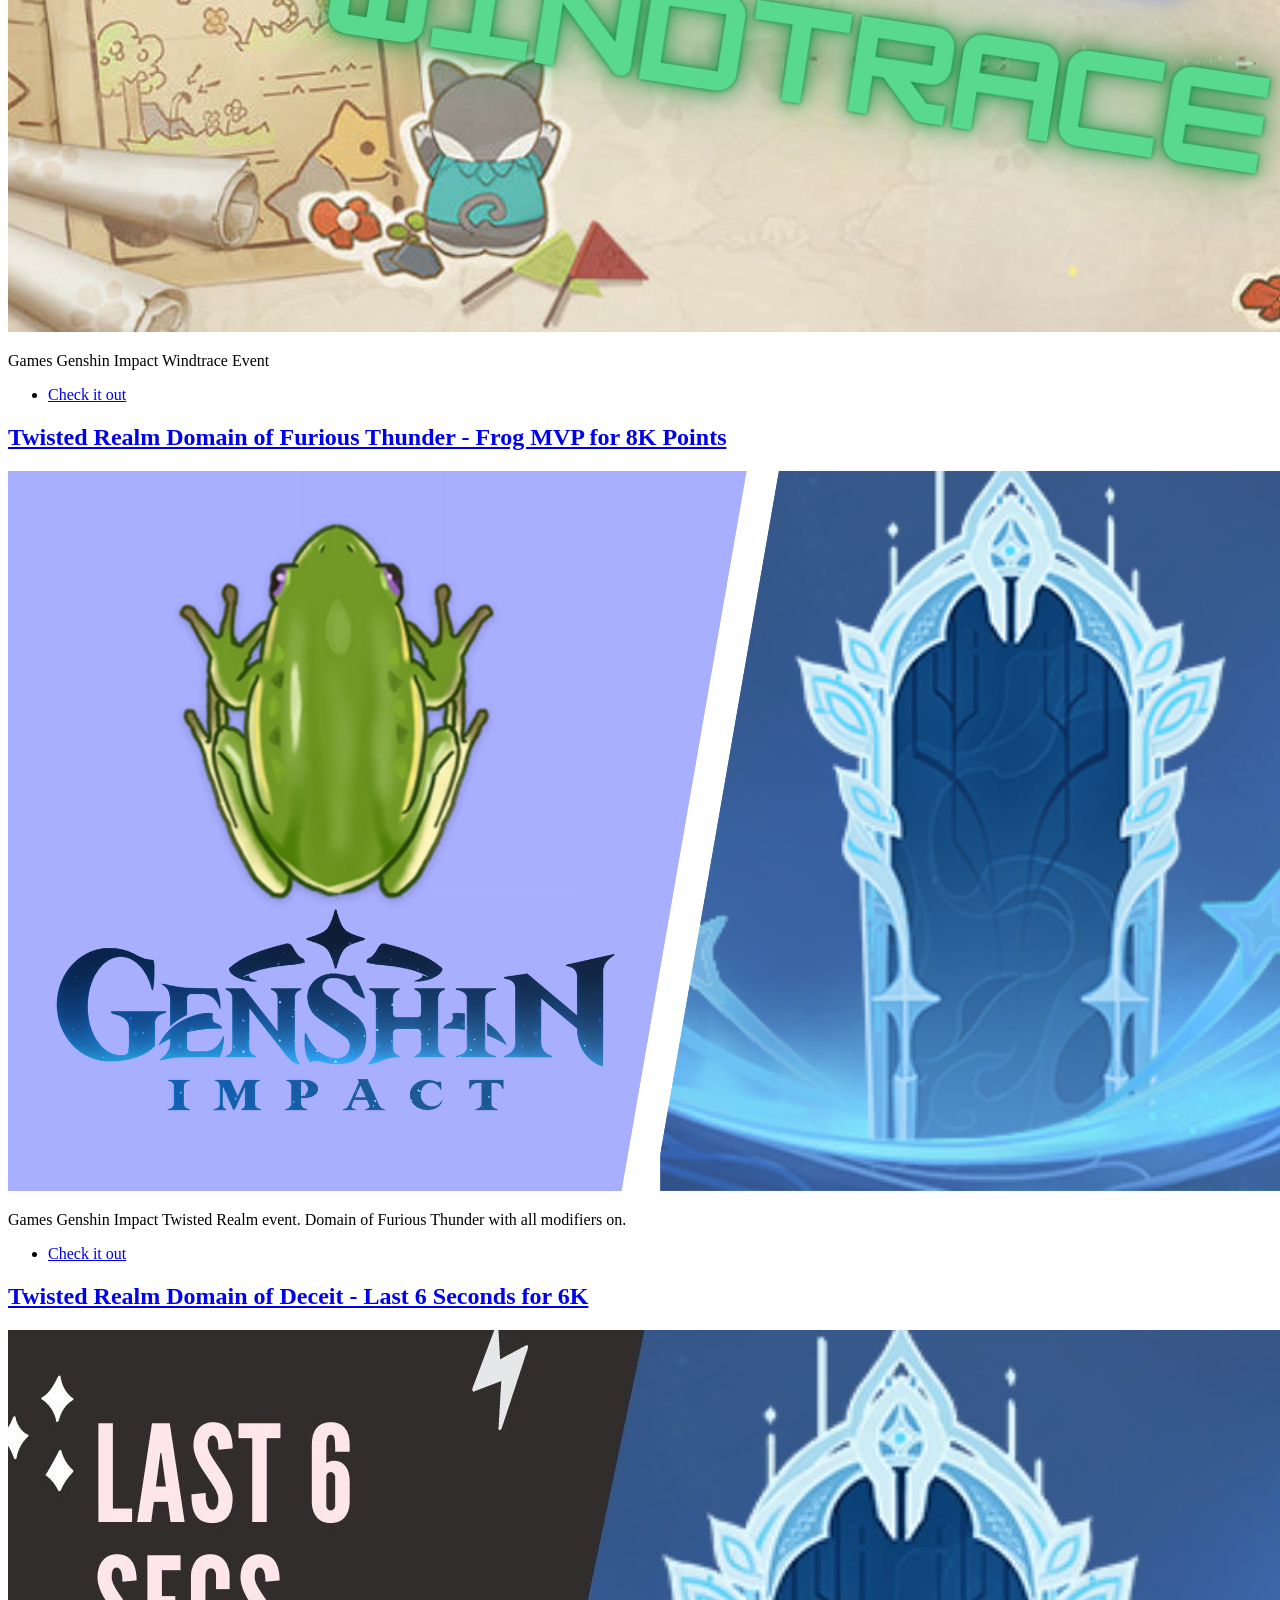
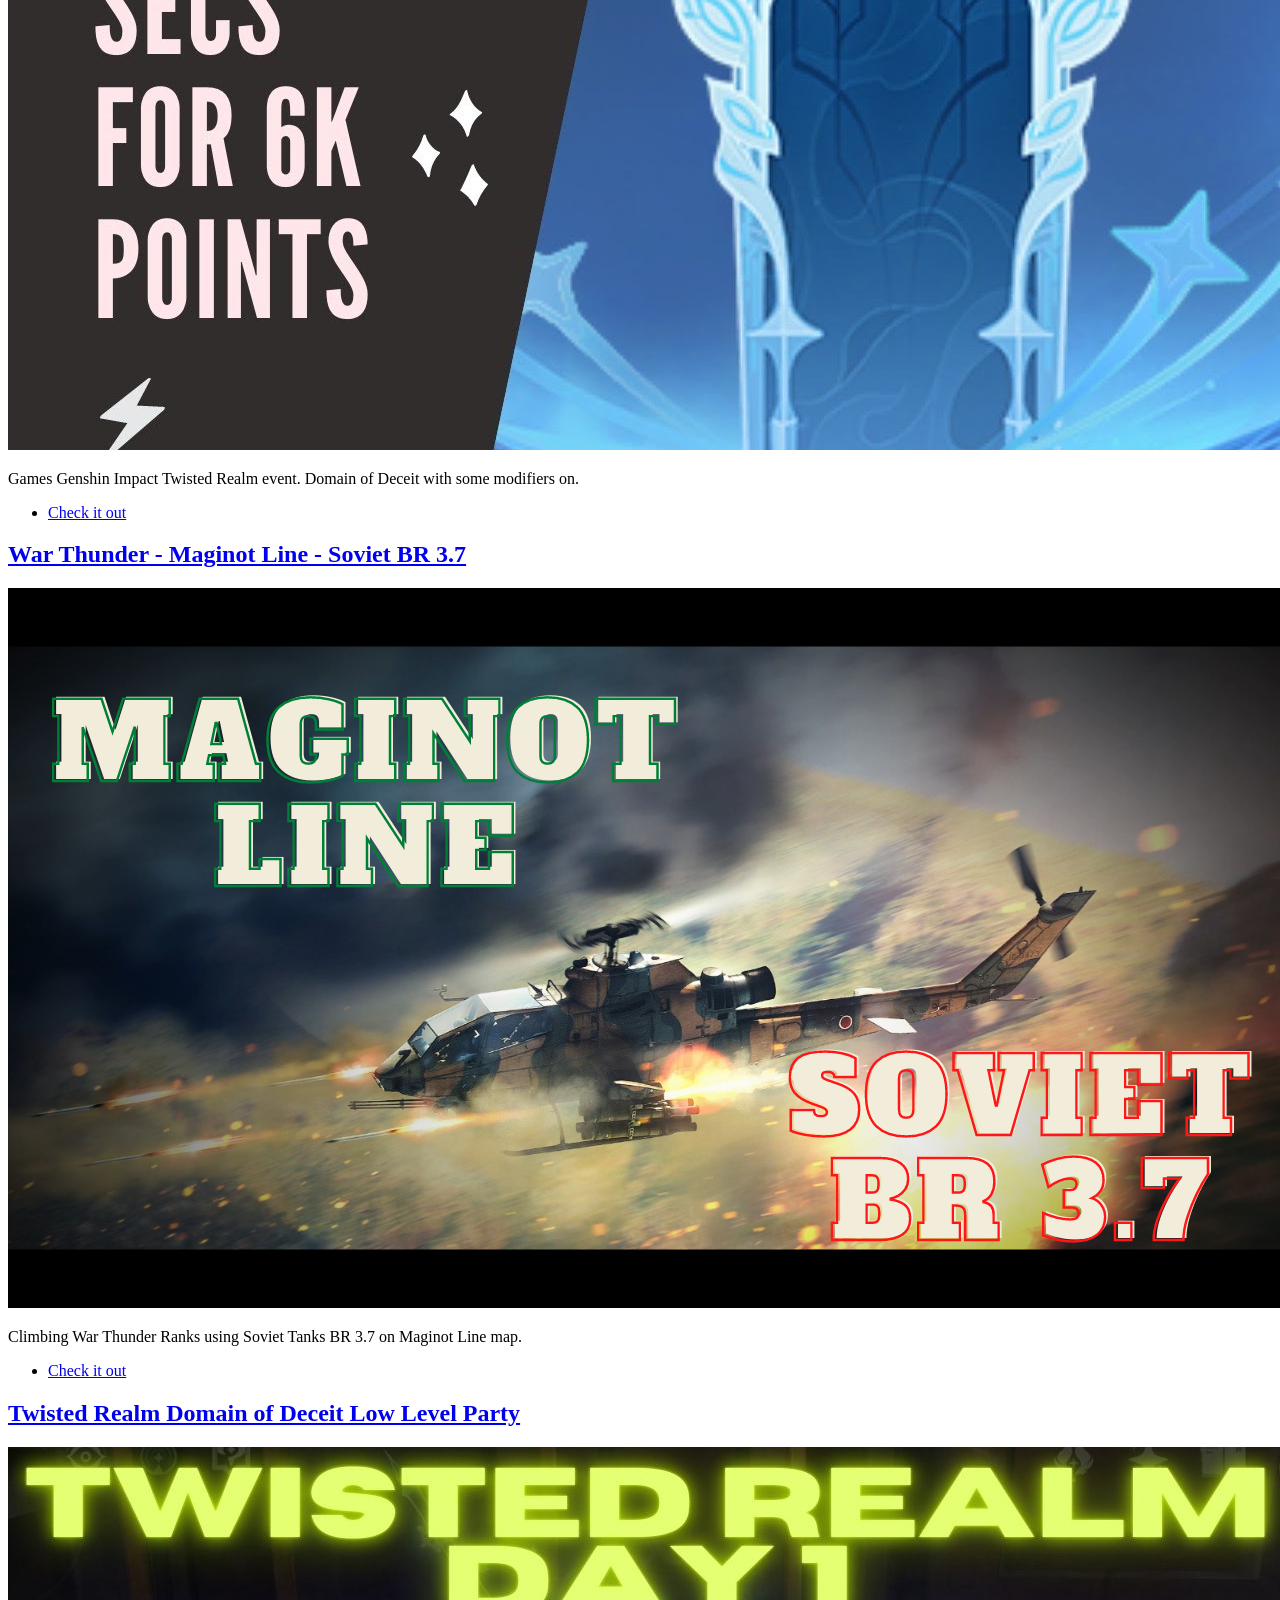
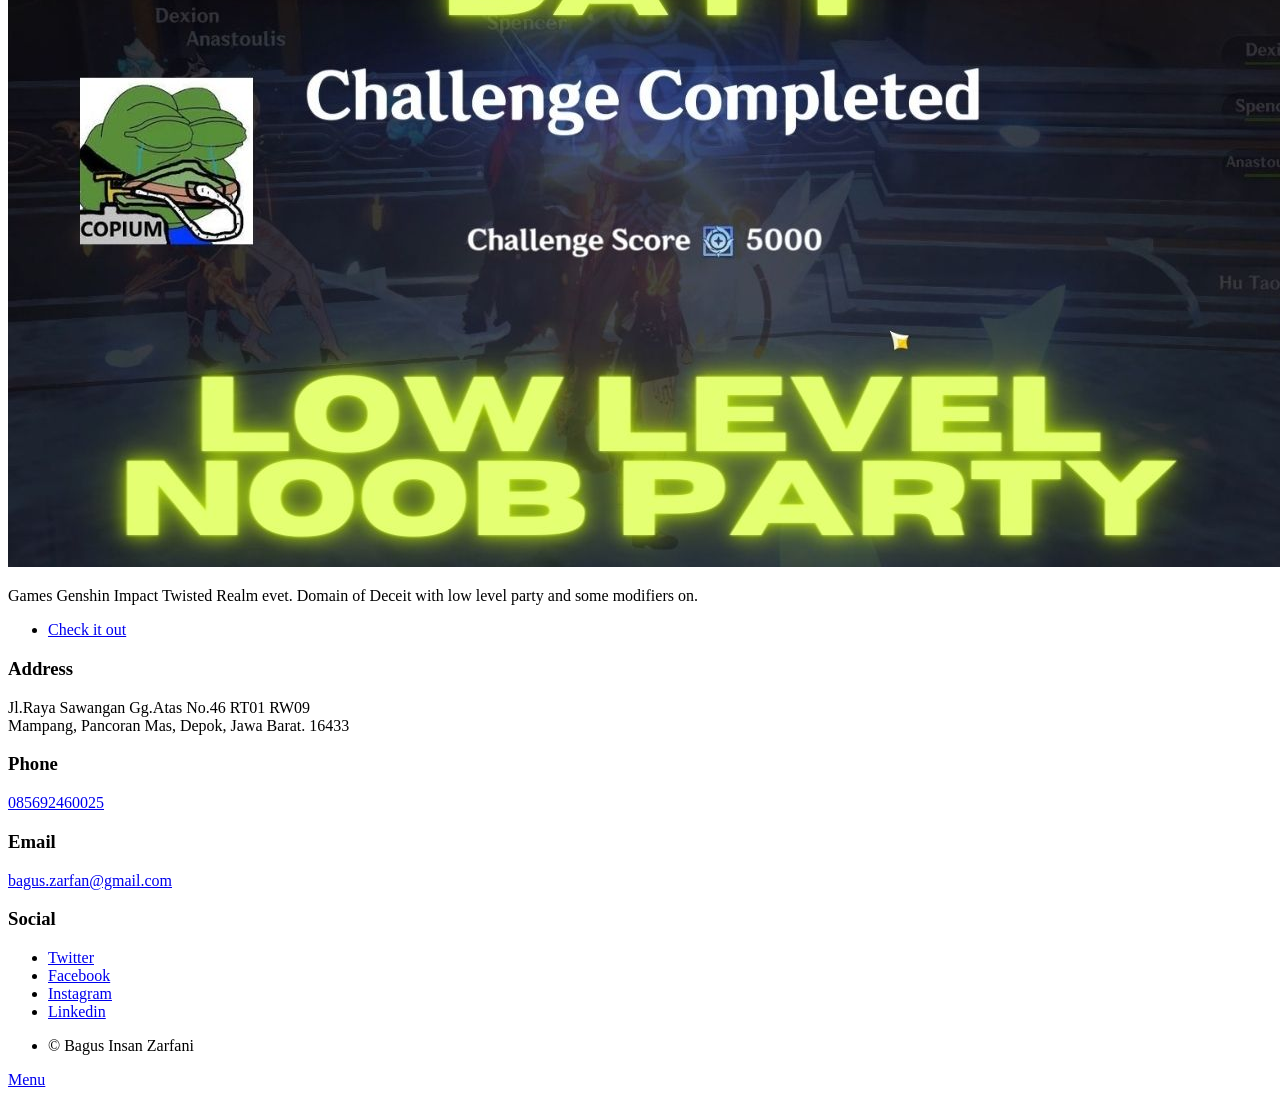
==== commit e0908b48: "Update index.html" ====
--- a/index.html
+++ b/index.html
@@ -7,6 +7,7 @@
 <html>
 	<head>
 		<title>Portofolio Bagus Insan Zarfani</title>
+		<link rel="shortcut icon" type="image/x-icon" href="images\favicon.ico">
 		<meta charset="utf-8" />
 		<meta name="viewport" content="width=device-width, initial-scale=1, user-scalable=no" />
 		<link rel="stylesheet" href="assets/css/main.css" />
@@ -53,8 +54,7 @@
 									<h2><a href="#">Hello, My Name is </a><br> Bagus Insan Zarfani</a></h2>
 									<p>bagus.zarfan@gmail.com | 085692460025</p>
 										<p>Saya seorang yang memiliki minat tinggi dalam Videographer/Video Editing, dan berantusias untuk memperdalam ilmu saya dalam bidang tersebut.
-										Aktif membuat konten di Channel Youtube F2P Gaming. Memiliki pengalaman bekerja sebagai Staff Administrasi dan Pelayanan Tunjangan 
-										di Kementerian Pendidikan dan Kebudayaan, dan Asisten Manajer/Co Owner dari ABC 46 Baby Shop.</p>
+										Memiliki pengalaman mengelola dan membuat konten di Channel Youtube F2P Gaming.</p>
 								</header>
 								<a href="https://www.youtube.com/watch?v=WVw_X1Xt9ew&t=1s" class="image main"><img src="images\Wallpaper.png" alt="" /></a>
 								<ul class="actions special">
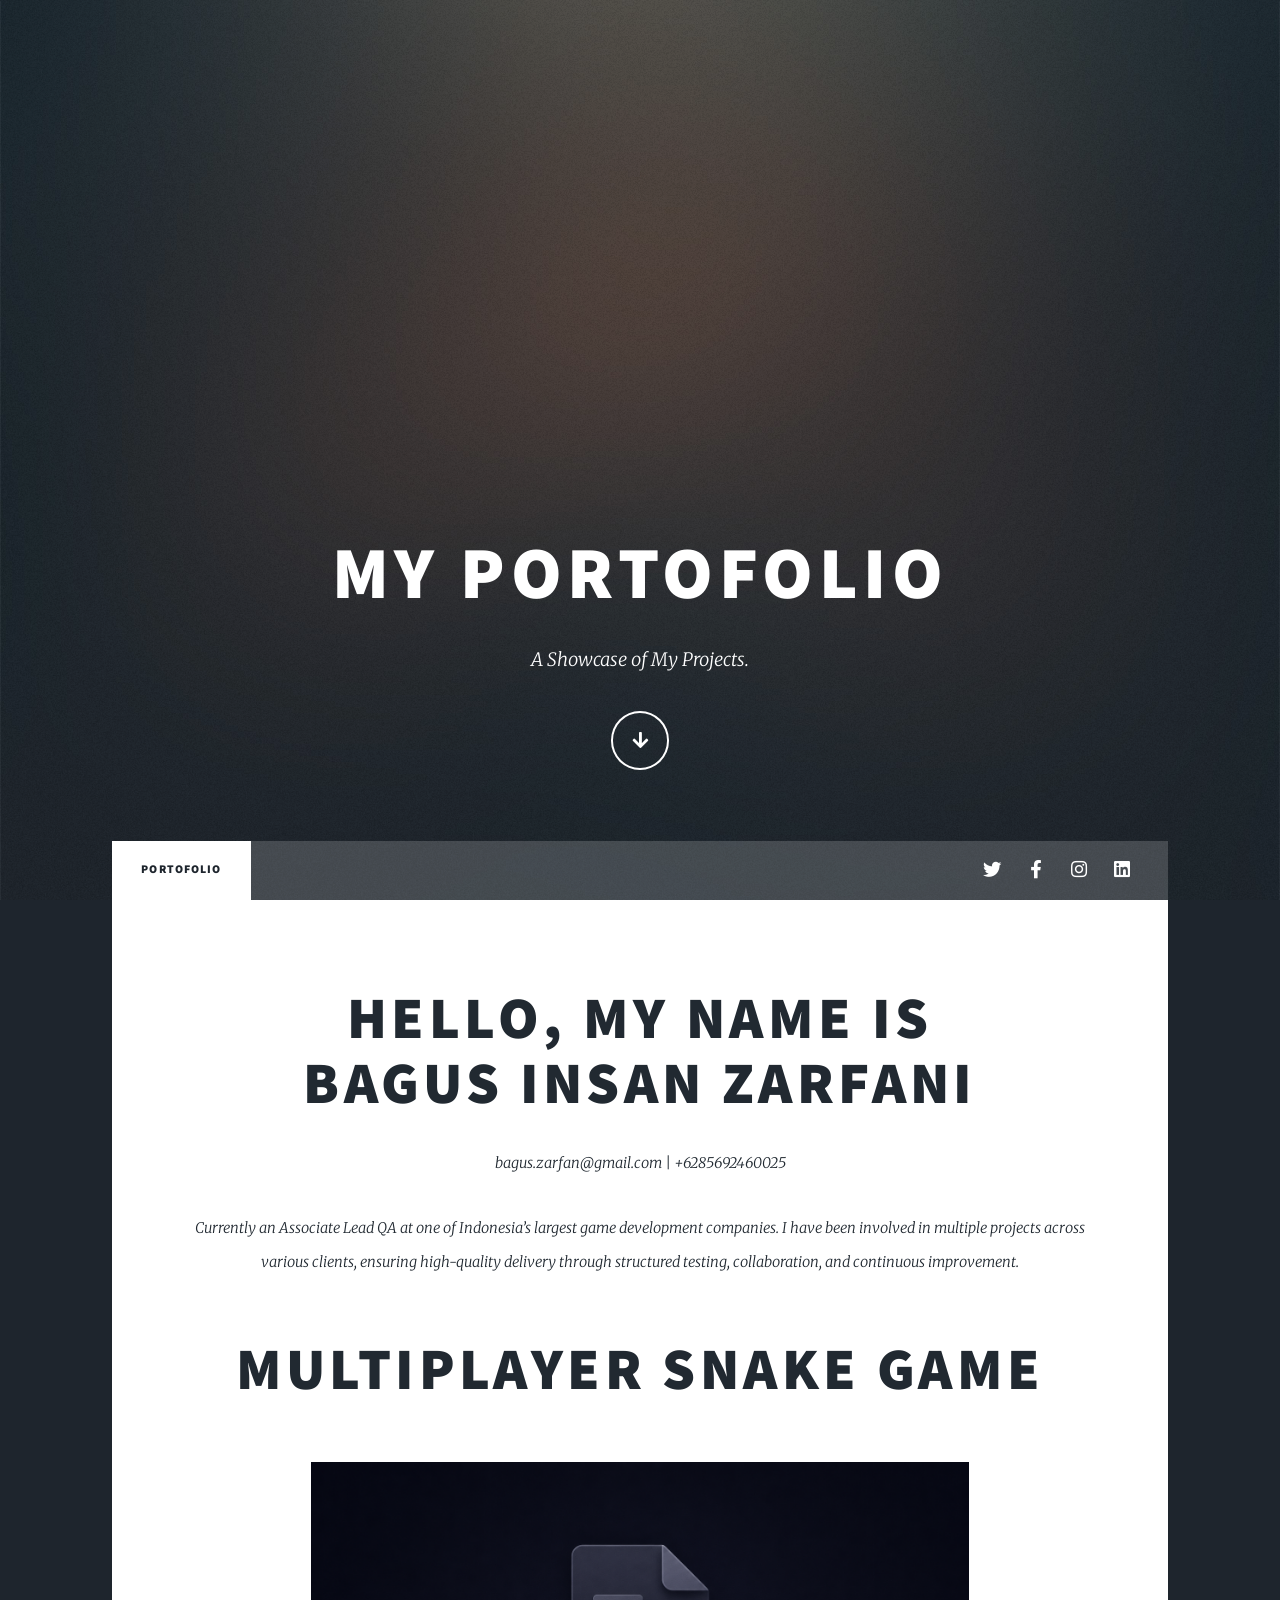
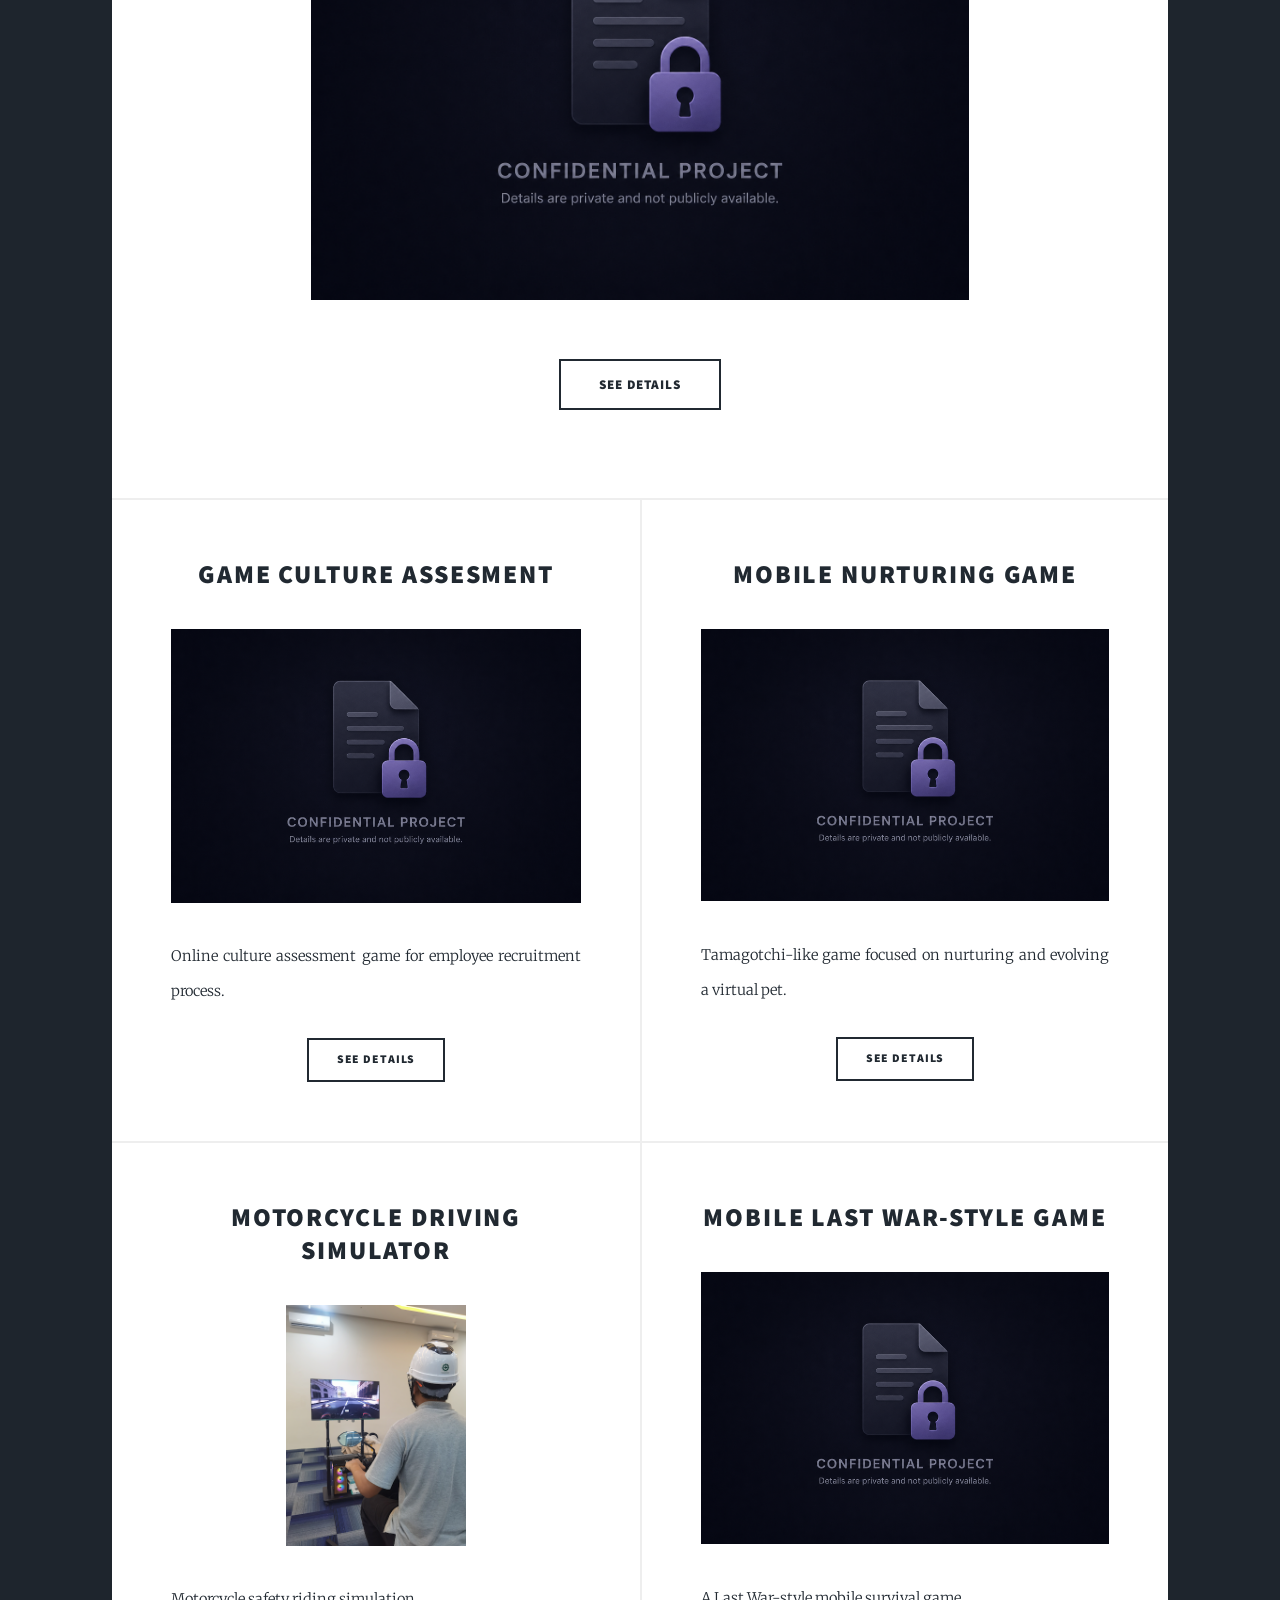
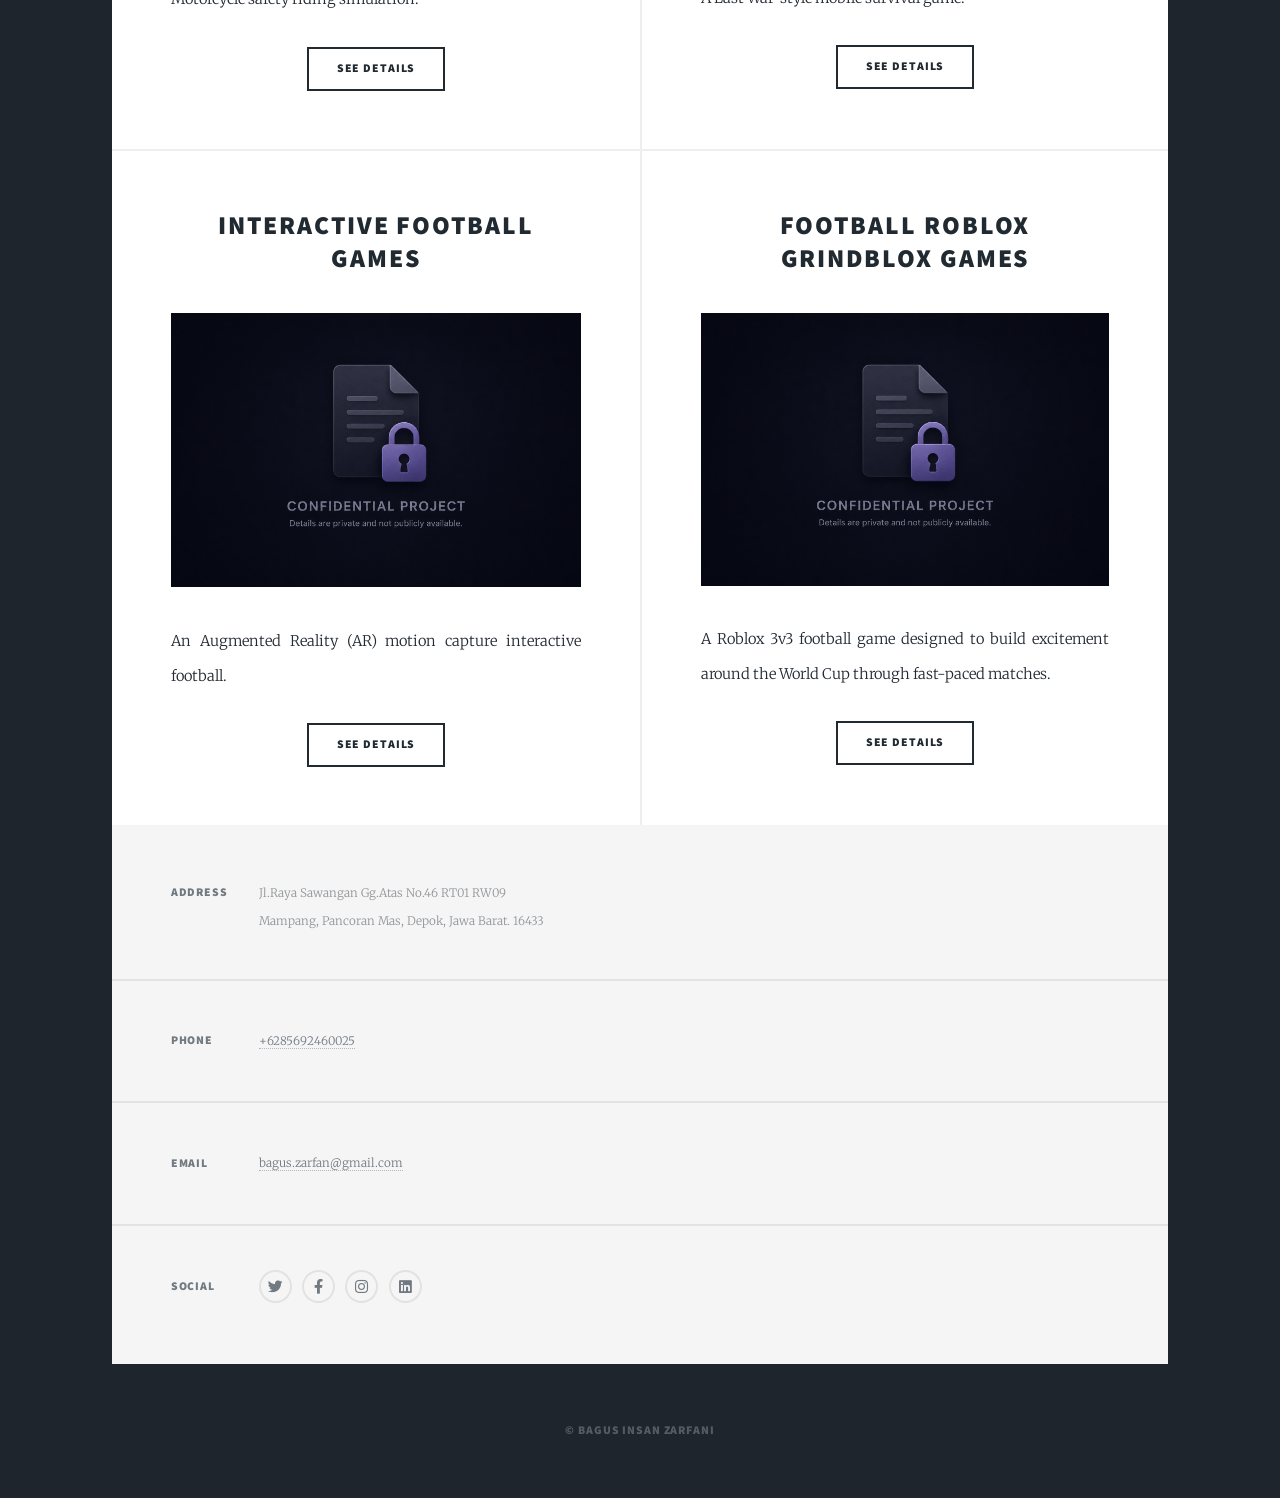
==== commit 94fe31e8: "Add files via upload" ====
--- a/index.html
+++ b/index.html
@@ -51,14 +51,17 @@
 						<!-- Featured Post -->
 							<article class="post featured">
 								<header class="major">
-									<h2><a href="#">Hello, My Name is </a><br> Bagus Insan Zarfani</a></h2>
-									<p>bagus.zarfan@gmail.com | 085692460025</p>
-										<p>Saya seorang yang memiliki minat tinggi dalam Videographer/Video Editing, dan berantusias untuk memperdalam ilmu saya dalam bidang tersebut.
-										Memiliki pengalaman mengelola dan membuat konten di Channel Youtube F2P Gaming.</p>
+									<h2><a>Hello, My Name is </a><br> Bagus Insan Zarfani</a></h2>
+									<p>bagus.zarfan@gmail.com | +6285692460025</p>
+										<p>Currently an Associate Lead QA at one of Indonesia’s largest game development companies. I have been involved in multiple projects across various clients, ensuring high-quality delivery through structured testing, collaboration, and continuous improvement.</p>
 								</header>
-								<a href="https://www.youtube.com/watch?v=WVw_X1Xt9ew&t=1s" class="image main"><img src="images\Wallpaper.png" alt="" /></a>
+								 <header class="major">
+                					<h1>Multiplayer Snake Game</h1>
+            					</header>
+
+								<a href="projects\project1.html" class="image main save-scroll"><img src="images\secret.png" alt="" style="max-width: 70%; height: auto; display: block; margin: 0 auto;" /></a>
 								<ul class="actions special">
-									<li><a href="https://www.youtube.com/watch?v=WVw_X1Xt9ew&t=1s" class="button large">Check it out</a></li>
+									<li><a href="projects\project1.html" class="button large save-scroll">See Details</a></li>
 								</ul>
 							</article>
 
@@ -66,68 +69,68 @@
 							<section class="posts">
 								<article>
 									<header>
-										<h2><a href="https://www.youtube.com/watch?v=iv2ZOESVDtQ">Horror Games Phasmophobia Part 1 - All Out War Against Evil!</a></h2>
-									</header>
-									<a href="https://www.youtube.com/watch?v=iv2ZOESVDtQ" class="image fit"><img src="images\PART 1.png" alt="" /></a>
-									<p>Games Horror Phasmophobia Bagian 1 Dari Total 3 Bagian</p>
-									<ul class="actions special">
-										<li><a href="https://www.youtube.com/watch?v=iv2ZOESVDtQ" class="button">Check it out</a></li>
-									</ul>
-								</article>
-								<article>
-									<header>
-										<h2><a href="https://www.youtube.com/watch?v=9qiXNrSYu6w&t=2s">Twisted Realm Domain of Chaos - Lucky Aim for 8k Points</a></h2>
-									</header>
-									<a href="https://www.youtube.com/watch?v=9qiXNrSYu6w&t=2s" class="image fit"><img src="images\thumbnail chaos.png" alt="" /></a>
-									<p>Games Genshin Impact, Twisted Realm Event Domain of Chaos</p>
-									<ul class="actions special">
-										<li><a href="https://www.youtube.com/watch?v=9qiXNrSYu6w&t=2s" class="button">Check it out</a></li>
-									</ul>
-								</article>
-								<article>
-									<header>
-										<h2><a href="https://www.youtube.com/watch?v=QkNUdgmePeo">Genshin Impact Dragonspine Calming Music Compilation</a></h2>
-									</header>
-									<a href="https://www.youtube.com/watch?v=QkNUdgmePeo" class="image fit"><img src="images\2021612151148.png" alt="" /></a>
-									<p>Games Genshin Impact - Dragonspine Calming Music to Help You Sleep</p>
-									<ul class="actions special">
-										<li><a href="https://www.youtube.com/watch?v=QkNUdgmePeo" class="button">Check it out</a></li>
-									</ul>
-								</article>
-								<article>
-									<header>
-										<h2><a href="https://www.youtube.com/watch?v=IDmFFh47S_8">Noob Players Playing Hide and Seek Windtrace Event Genshin Impact</a></h2>
-									</header>
-									<a href="https://www.youtube.com/watch?v=IDmFFh47S_8" class="image fit"><img src="images\Goodbye Windtrace.png" alt="" /></a>
-									<p>Games Genshin Impact Windtrace Event</p>
-									<ul class="actions special">
-										<li><a href="https://www.youtube.com/watch?v=IDmFFh47S_8" class="button">Check it out</a></li>
-									</ul>
-								</article>
-								<article>
-									<header>
-										<h2><a href="https://www.youtube.com/watch?v=F6YoMGFZP8o&t=1s">Twisted Realm Domain of Furious Thunder - 
-											Frog MVP for 8K Points</a></h2>
-									</header>
-									<a href="https://www.youtube.com/watch?v=F6YoMGFZP8o&t=1s" class="image fit"><img src="images\0001-747115696_20210503_220329_0000.png" alt="" /></a>
-									<p>Games Genshin Impact Twisted Realm event. Domain of Furious Thunder with all modifiers on.</p>
-									<ul class="actions special">
-										<li><a href="https://www.youtube.com/watch?v=F6YoMGFZP8o&t=1s" class="button">Check it out</a></li>
-									</ul>
-								</article>
-								<article>
-									<header>
-										<h2><a href="https://www.youtube.com/watch?v=PVHKz3aehHM&t=9s">Twisted Realm Domain of Deceit - Last 6 Seconds for 6K</a></h2>
-									</header>
-									<a href="https://www.youtube.com/watch?v=PVHKz3aehHM&t=9s" class="image fit"><img src="images\maxresdefault.jpg" alt="" /></a>
-									<p>Games Genshin Impact Twisted Realm event. Domain of Deceit with some modifiers on.</p>
-									<ul class="actions special">
-										<li><a href="https://www.youtube.com/watch?v=PVHKz3aehHM&t=9s" class="button">Check it out</a></li>
-									</ul>
-								</article>
-								<article>
-									<header>
-										<h2><a href="https://www.youtube.com/watch?v=DmDiQ01WWwA">War Thunder - Maginot Line - Soviet BR 3.7</a></h2>
+										<h2><a href="projects\project3.html">Game Culture Assesment</a></h2>
+									</header>
+									<a href="projects\project3.html" class="image fit"><img src="images\secret.png" alt="" /></a>
+									<p>Online culture assessment game for employee recruitment process.</p>
+									<ul class="actions special">
+										<li><a href="projects\project3.html" class="button">See Details</a></li>
+									</ul>
+								</article>
+								<article>
+									<header>
+										<h2><a href="projects\project2.html"">Mobile Nurturing Game</a></h2>
+									</header>
+									<a href="projects\project2.html" class="image fit save-scroll"><img src="images\secret.png" alt="" /></a>
+									<p>Tamagotchi-like game focused on nurturing and evolving a virtual pet.</p>
+									<ul class="actions special">
+										<li><a href="projects\project2.html" class="button">See Details</a></li>
+									</ul>
+								</article>
+								<article>
+									<header>
+										<h2><a href="projects\project4.html">Motorcycle Driving Simulator</a></h2>
+									</header>
+									<a href="projects\project4.html" class="image fit"><img src="images\proj4.png" alt="" style="max-width: 44%; height: auto; display: block; margin: 0 auto;" /></a>
+									<p>Motorcycle safety riding simulation.</p>
+									<ul class="actions special">
+										<li><a href="projects\project4.html" class="button">See Details</a></li>
+									</ul>
+								</article>
+								<article>
+									<header>
+										<h2><a href="projects\project5.html">Mobile Last War-style Game</a></h2>
+									</header>
+									<a href="projects\project5.html" class="image fit"><img src="images\secret.png" alt="" /></a>
+									<p>A Last War-style mobile survival game.</p>
+									<ul class="actions special">
+										<li><a href="projects\project5.html" class="button">See Details</a></li>
+									</ul>
+								</article>
+								<article>
+									<header>
+										<h2><a href="projects\project6.html">Interactive Football Games</a></h2>
+									</header>
+									<a href="projects\project6.html" class="image fit"><img src="images\secret.png" alt="" /></a>
+									<p>An Augmented Reality (AR) motion capture interactive football.</p>
+									<ul class="actions special">
+										<li><a href="projects\project6.html" class="button">See Details</a></li>
+									</ul>
+								</article>
+								<article>
+									<header>
+										<h2><a href="projects\project7.html">Football Roblox GrindBlox Games</a></h2>
+									</header>
+									<a href="projects\project7.html" class="image fit"><img src="images\secret.png" alt="" /></a>
+									<p>A Roblox 3v3 football game designed to build excitement around the World Cup through fast-paced matches.</p>
+									<ul class="actions special">
+										<li><a href="projects\project7.html" class="button">See Details</a></li>
+									</ul>
+								</article>
+								<!-- 
+								<article>
+									<header>
+										<h2><a href="https://www.youtube.com/watch?v=DmDiQ01WWwA">Online Virtual Jobfair</a></h2>
 									</header>
 									<a href="https://www.youtube.com/watch?v=DmDiQ01WWwA" class="image fit"><img src="images\Field Of Normandy.png" alt="" /></a>
 									<p>Climbing War Thunder Ranks using Soviet Tanks BR 3.7 on Maginot Line map.</p>
@@ -135,6 +138,7 @@
 										<li><a href="https://www.youtube.com/watch?v=DmDiQ01WWwA" class="button">Check it out</a></li>
 									</ul>
 								</article>
+								
 								<article>
 									<header>
 										<h2><a href="https://www.youtube.com/watch?v=fKCVZ5DC-TU">Twisted Realm Domain of Deceit Low Level Party</a></h2>
@@ -144,7 +148,7 @@
 									<ul class="actions special">
 										<li><a href="https://www.youtube.com/watch?v=fKCVZ5DC-TU" class="button">Check it out</a></li>
 									</ul>
-								</article>
+								</article>-->
 							</section>
 
 						<!-- Footer -->
@@ -162,7 +166,7 @@
 							</section>
 							<section>
 								<h3>Phone</h3>
-								<p><a href="#">085692460025</a></p>
+								<p><a href="#">+6285692460025</a></p>
 							</section>
 							<section>
 								<h3>Email</h3>
@@ -195,6 +199,26 @@
 			<script src="assets/js/breakpoints.min.js"></script>
 			<script src="assets/js/util.js"></script>
 			<script src="assets/js/main.js"></script>
+	
+	<!-- SAVE SCROLL -->
+	<script>
+		document.querySelectorAll('a.save-scroll').forEach(link => {
+    		link.addEventListener('click', function () {
+        		sessionStorage.setItem('scrollPos', window.scrollY);
+    		});
+		});
+	</script>
+
+	<!-- RESTORE SCROLL -->
+	<script>
+	window.addEventListener('load', function () {
+    const scrollPos = sessionStorage.getItem('scrollPos');
+    if (scrollPos !== null) {
+        window.scrollTo(0, parseInt(scrollPos));
+        sessionStorage.removeItem('scrollPos');
+    	}
+	});
+</script>
 
 	</body>
-</html>
+</html>
--- a/assets/css/main.css
+++ b/assets/css/main.css
@@ -1,10 +1,10 @@
 @import url(fontawesome-all.min.css);
 @import url("https://fonts.googleapis.com/css?family=Merriweather:300,700,300italic,700italic|Source+Sans+Pro:900");
 
-/*
-	Massively by HTML5 UP
-	html5up.net | @ajlkn
-	Free for personal and commercial use under the CCA 3.0 license (html5up.net/license)
+/*
+	Massively by HTML5 UP
+	html5up.net | @ajlkn
+	Free for personal and commercial use under the CCA 3.0 license (html5up.net/license)
 */
 
 html, body, div, span, applet, object,
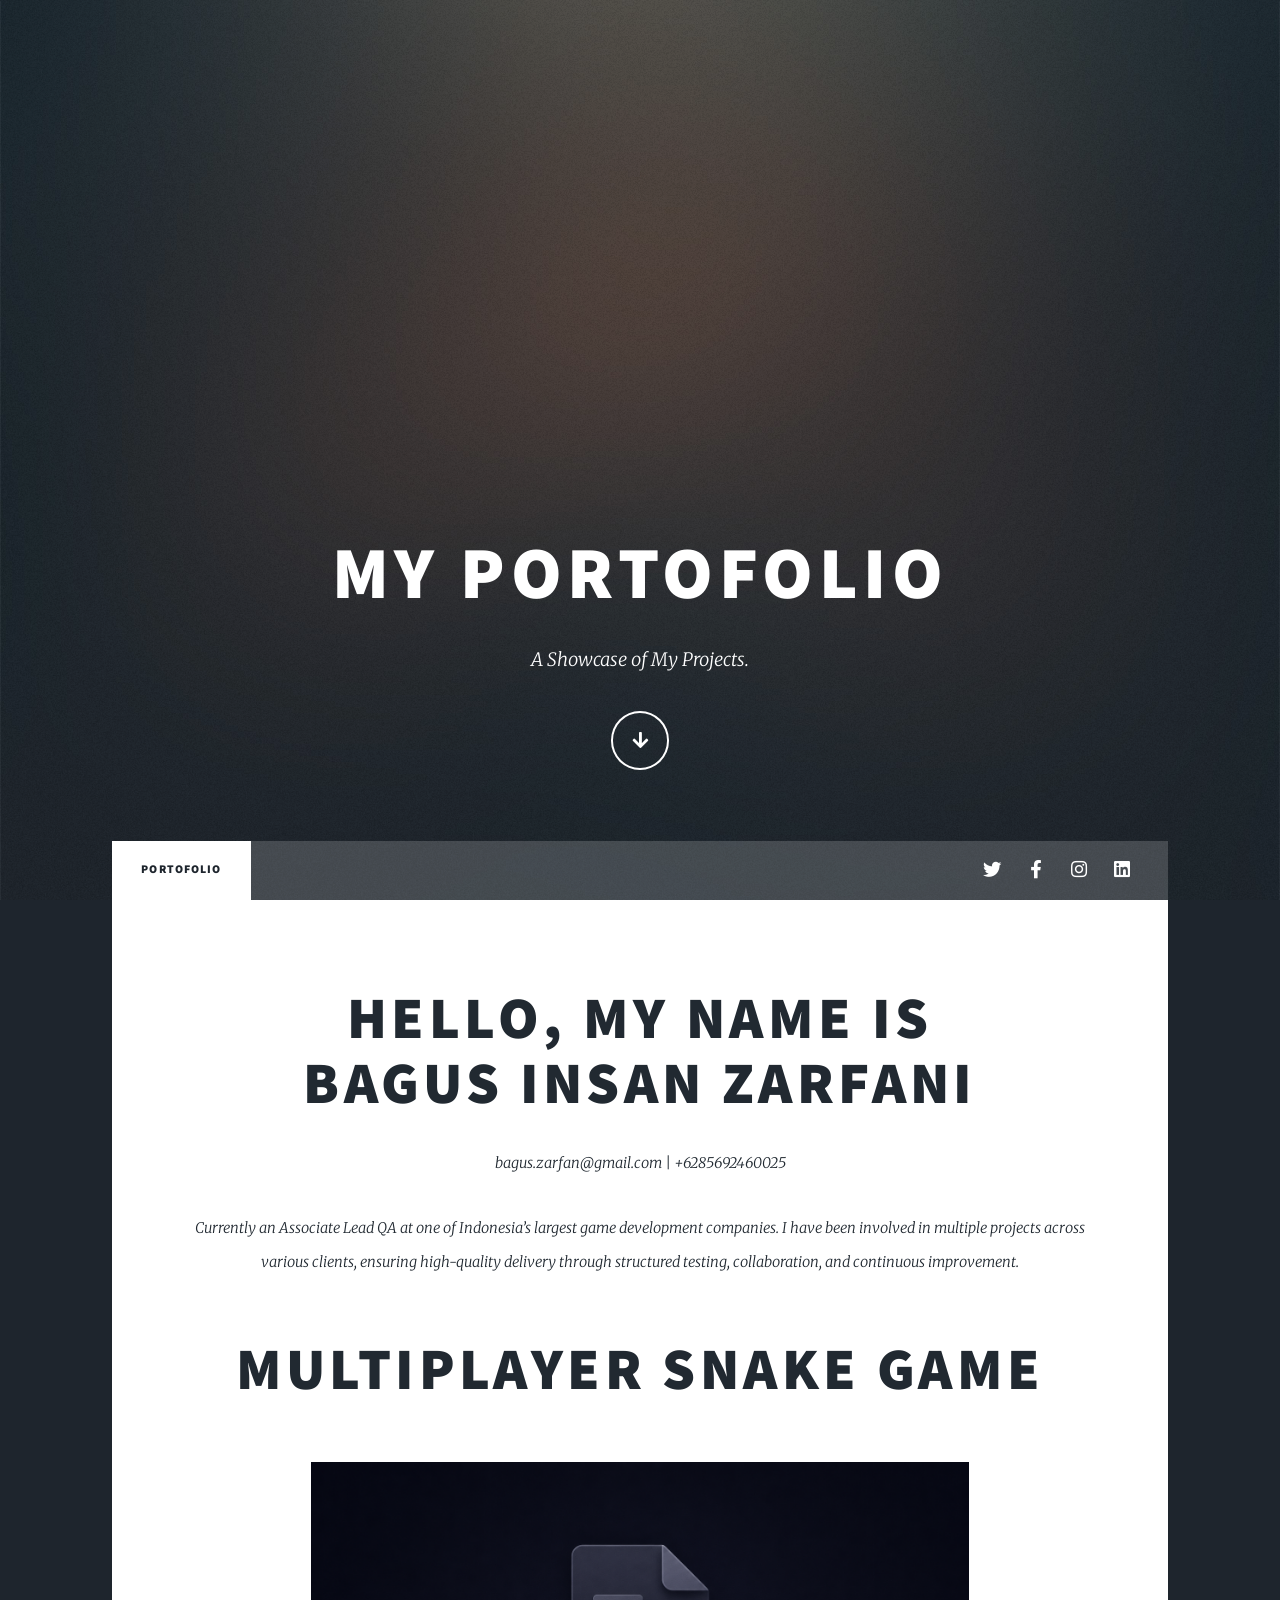
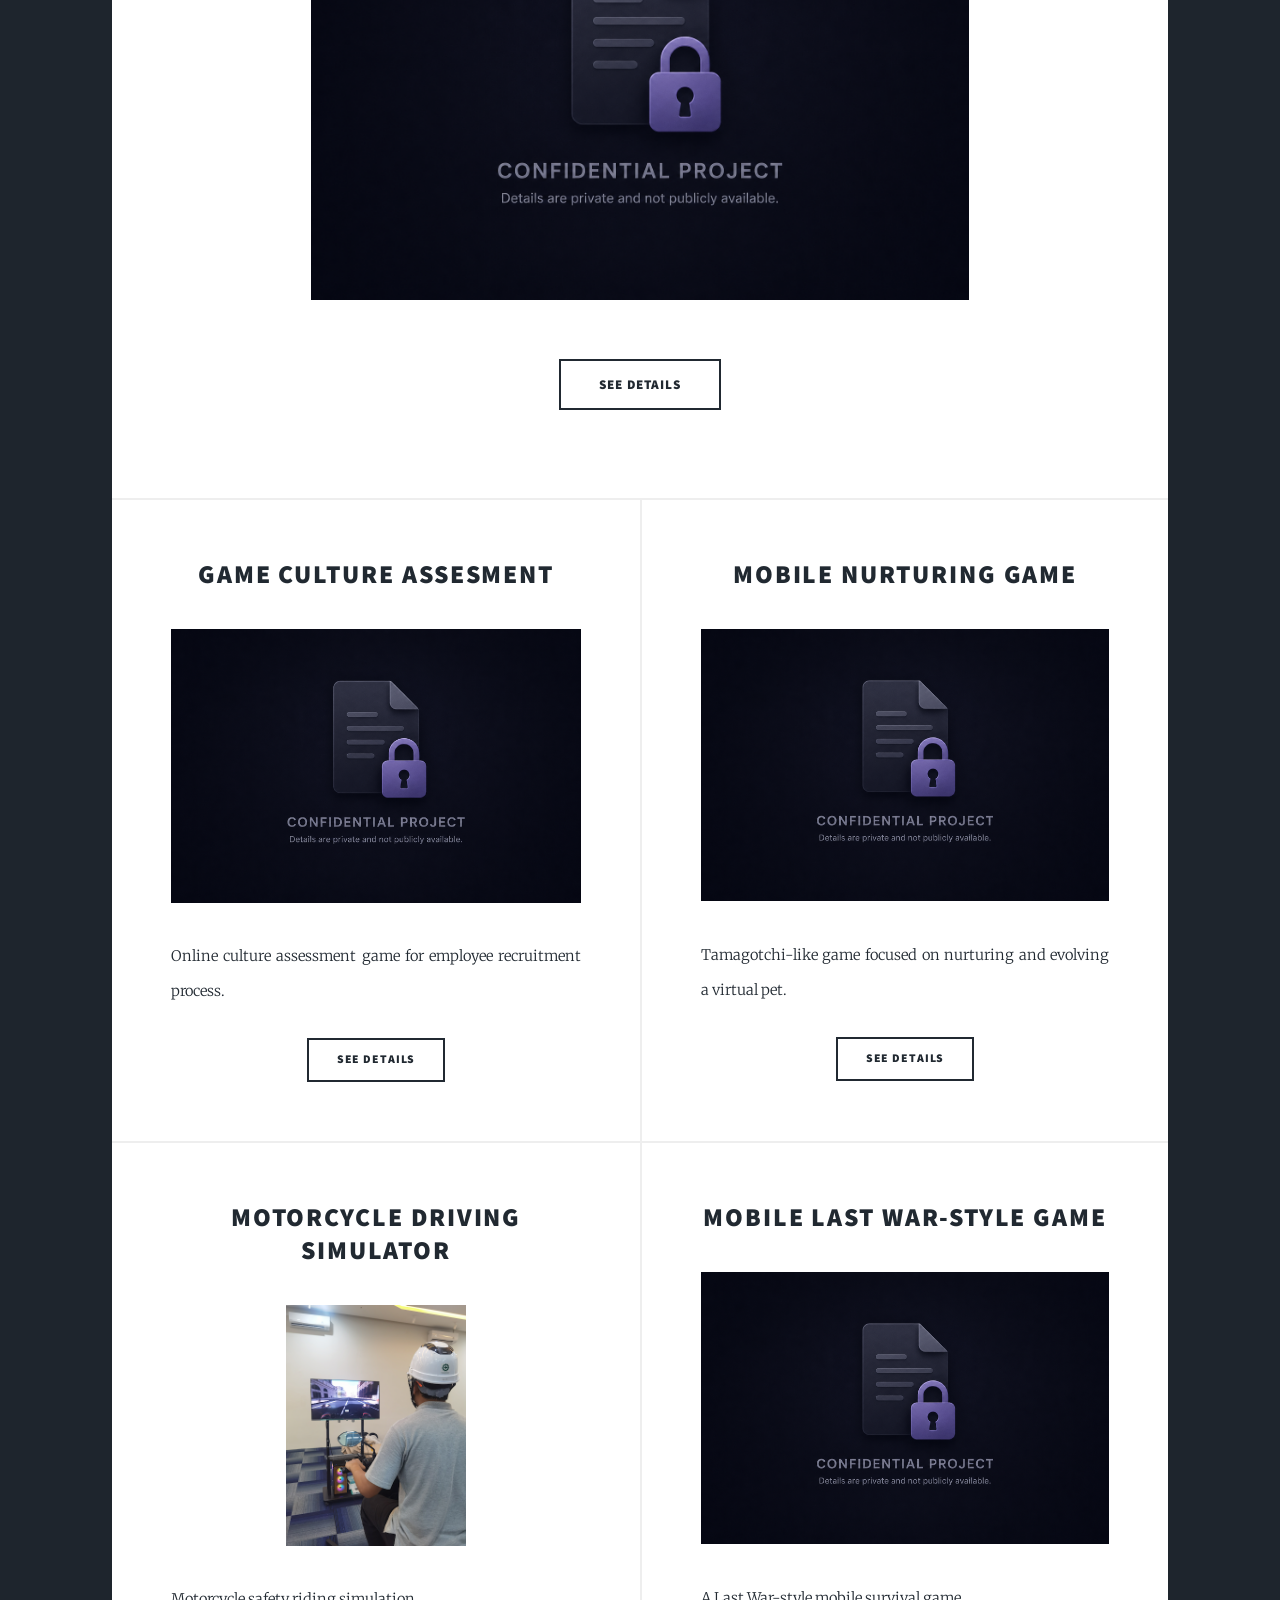
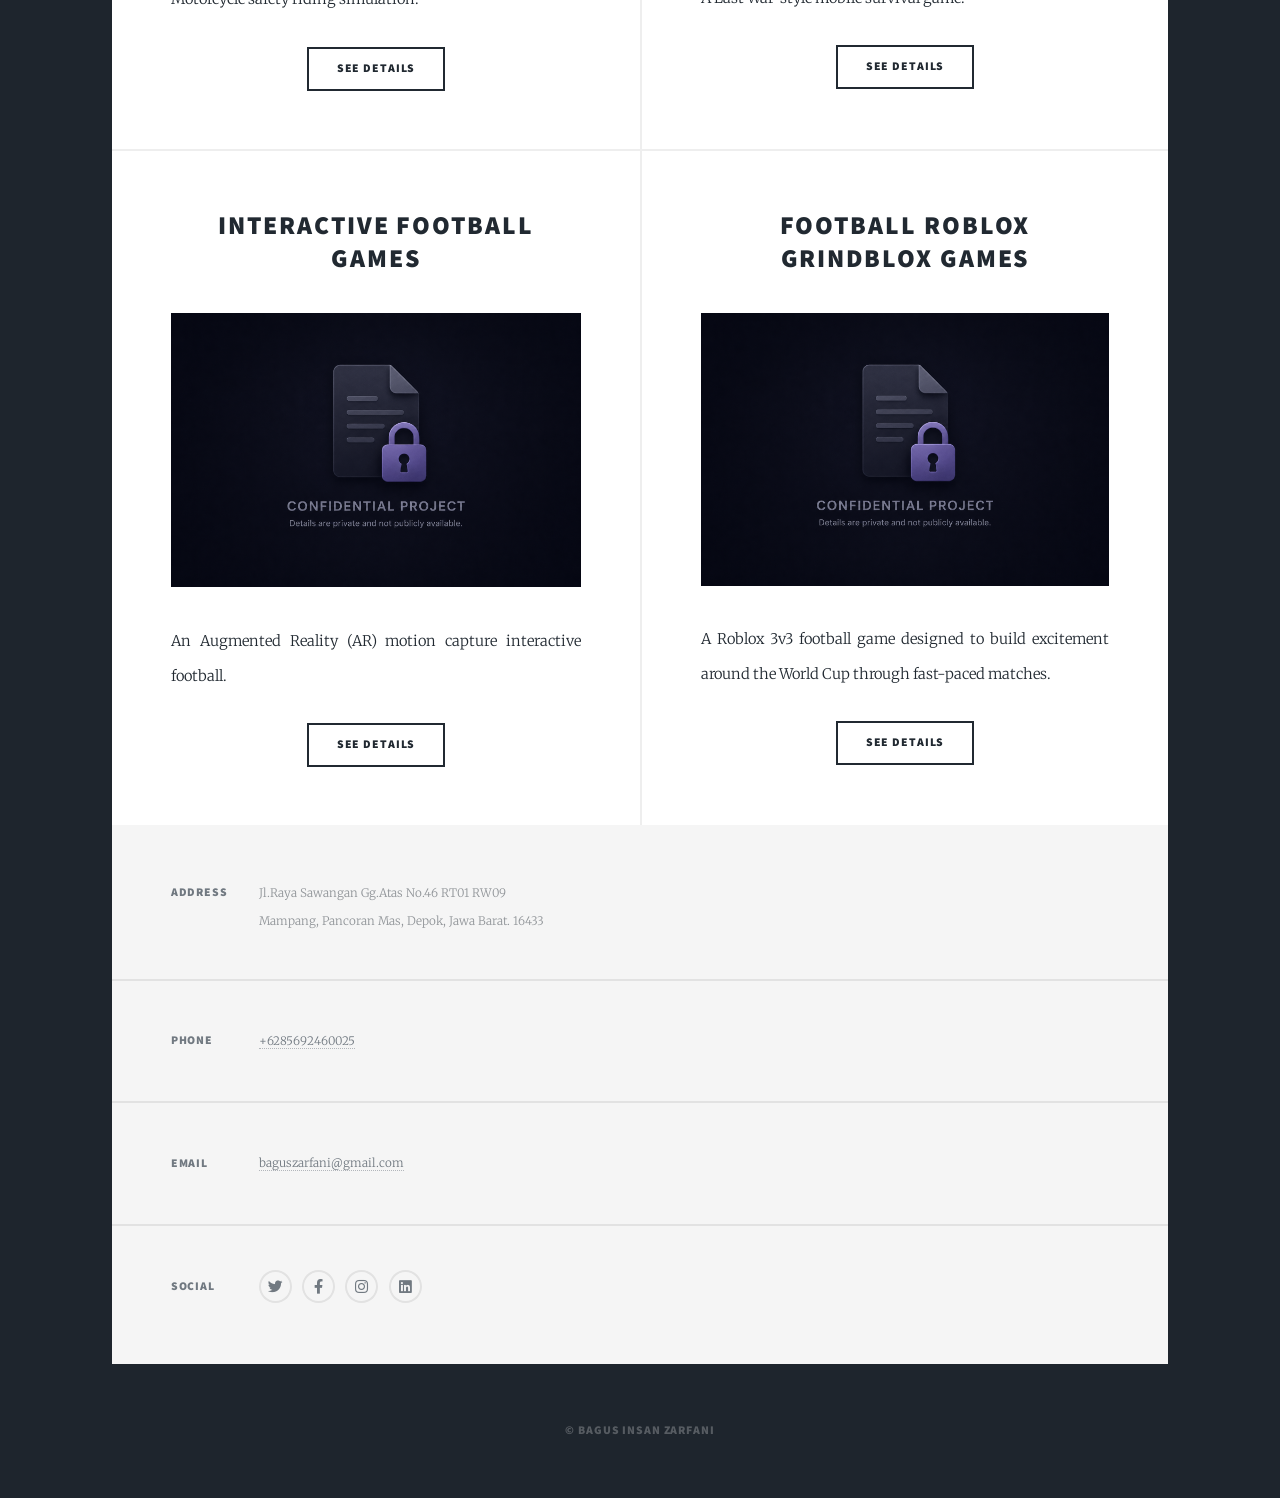
==== commit c8028026: "Add files via upload" ====
--- a/index.html
+++ b/index.html
@@ -170,7 +170,7 @@
 							</section>
 							<section>
 								<h3>Email</h3>
-								<p><a href="#">bagus.zarfan@gmail.com</a></p>
+								<p><a href="#">baguszarfani@gmail.com</a></p>
 							</section>
 							<section>
 								<h3>Social</h3>
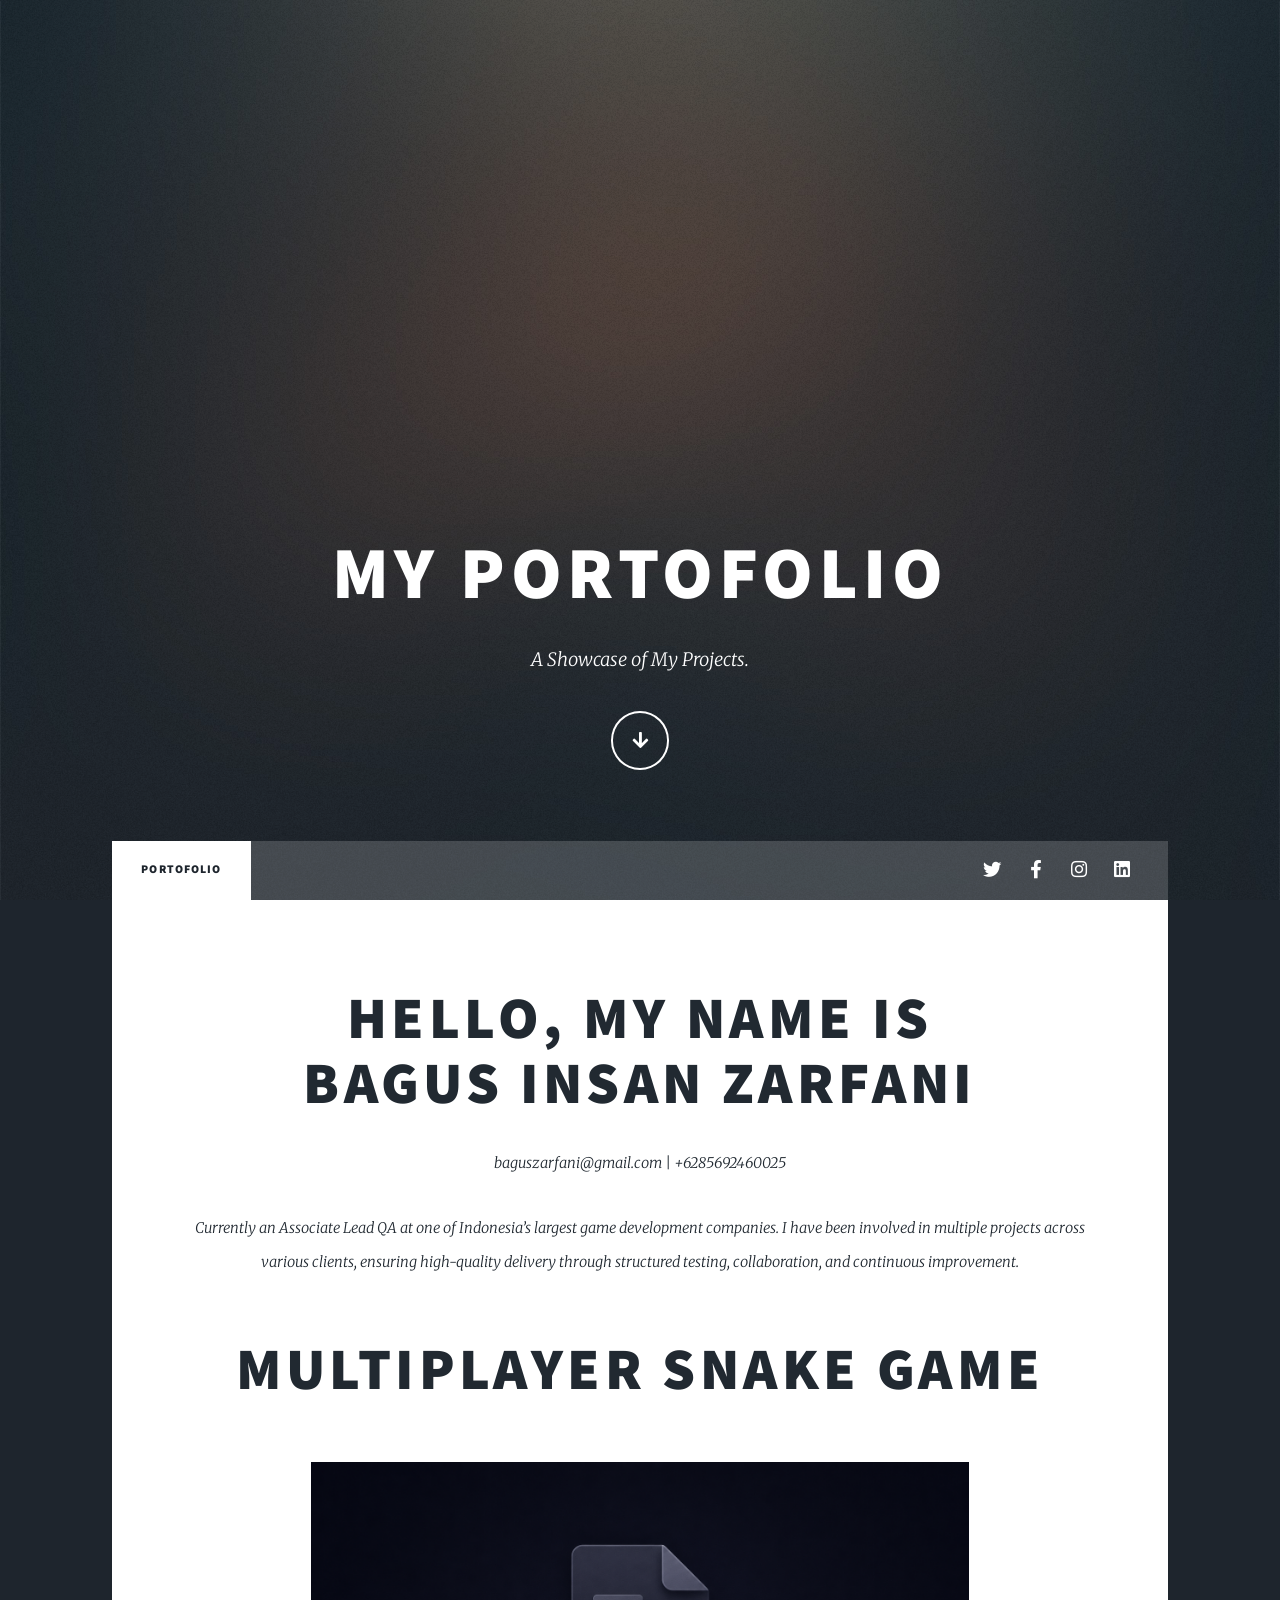
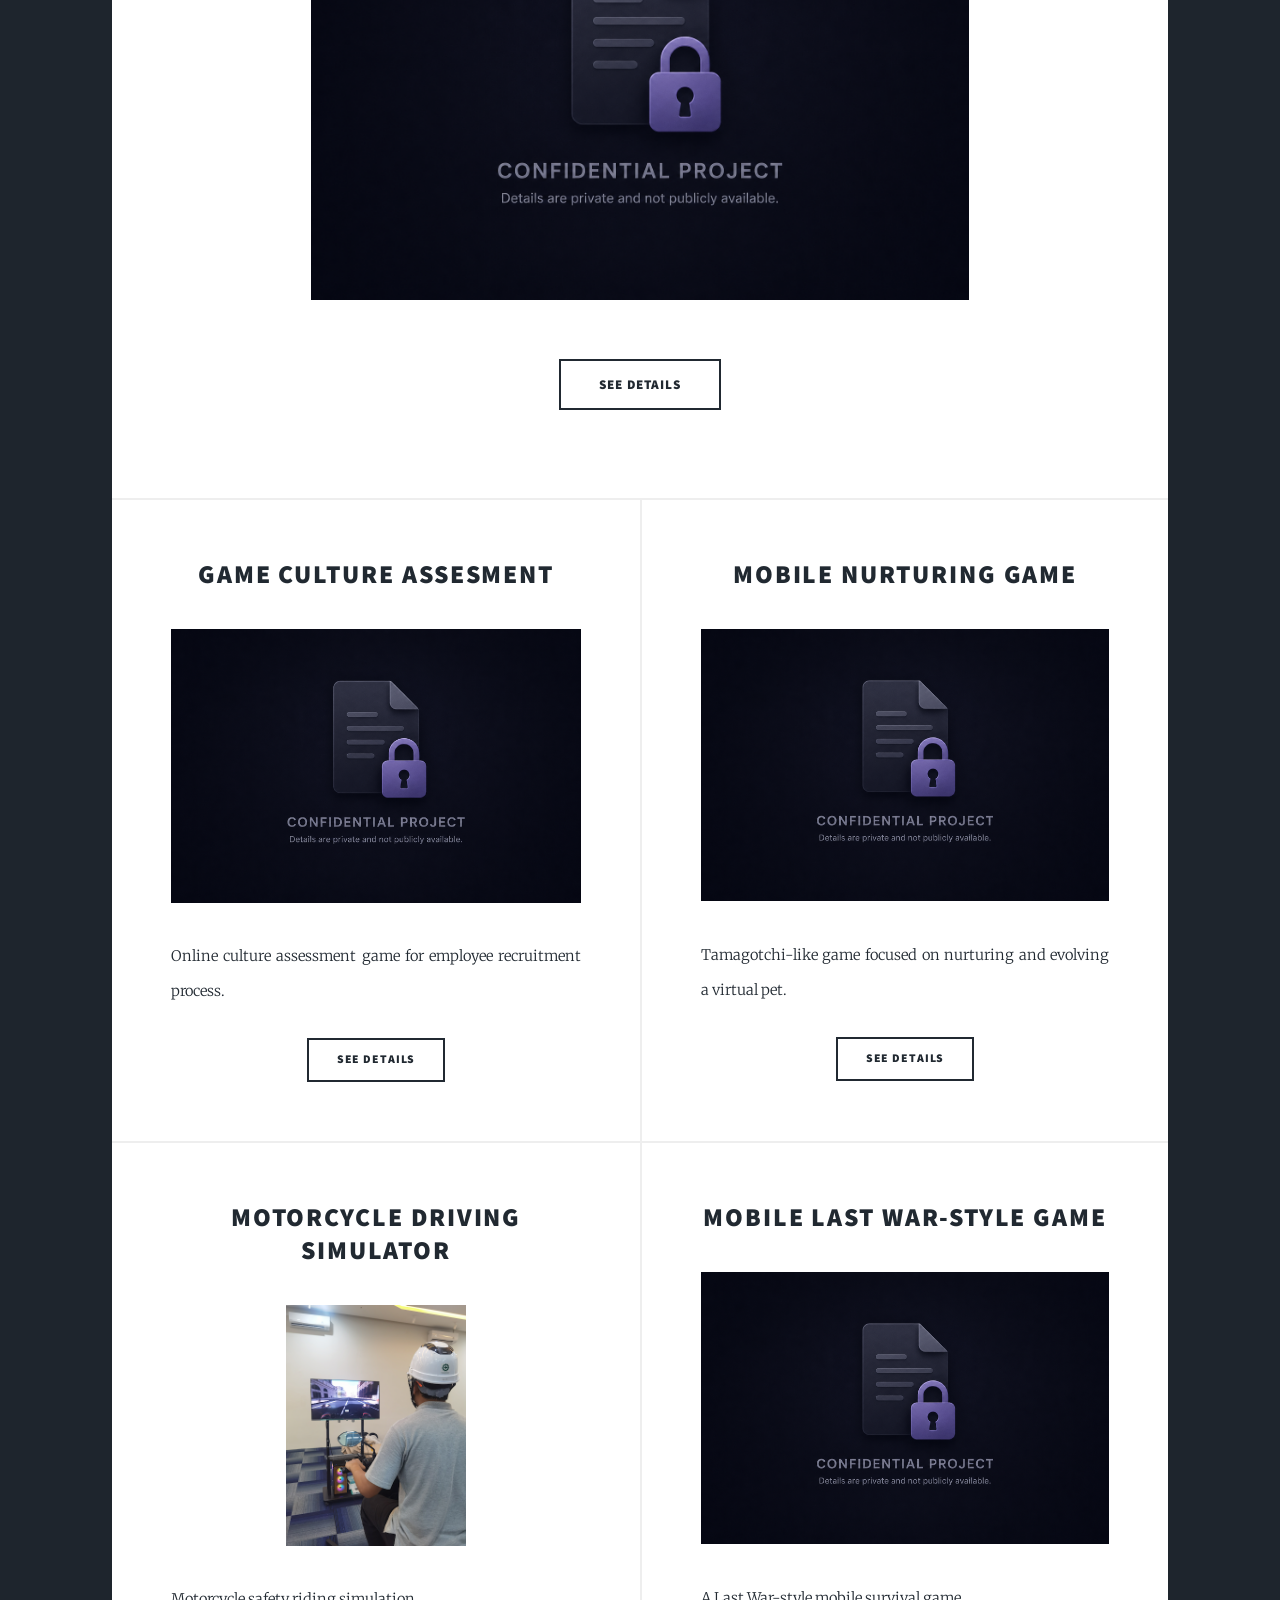
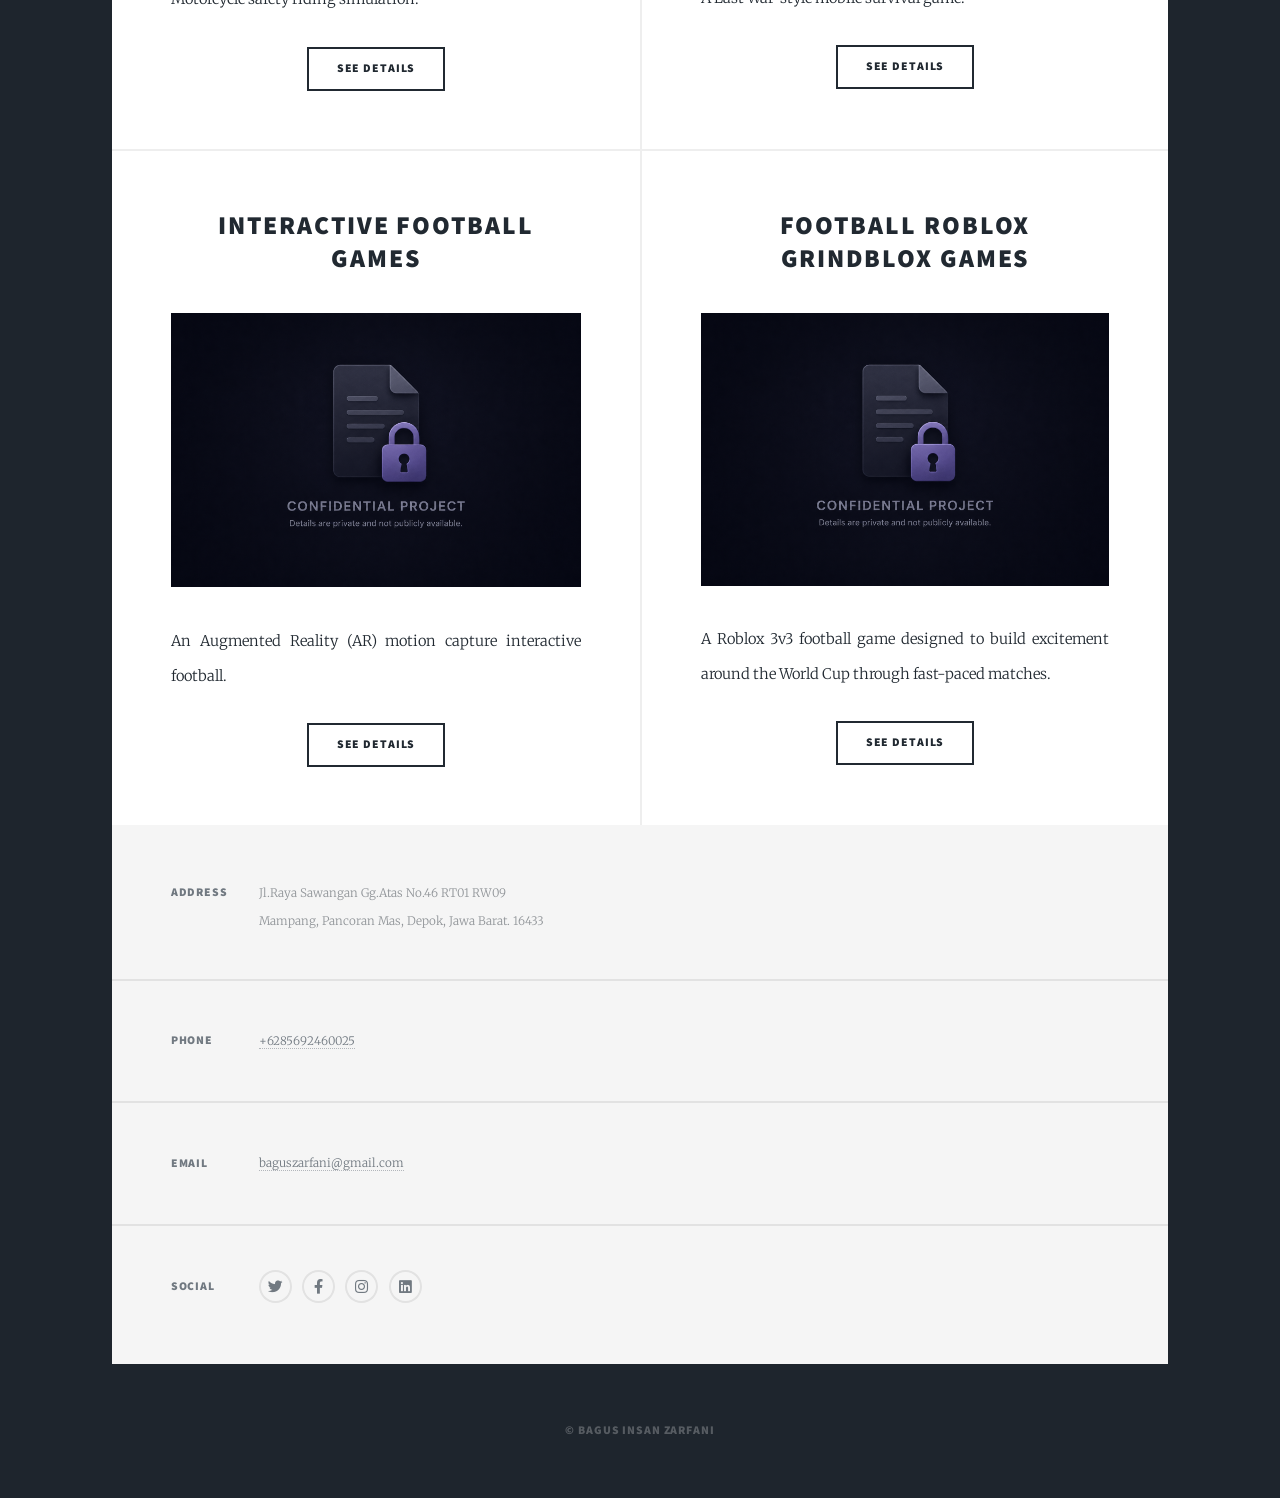
==== commit 006924e5: "Update index.html" ====
--- a/index.html
+++ b/index.html
@@ -52,7 +52,7 @@
 							<article class="post featured">
 								<header class="major">
 									<h2><a>Hello, My Name is </a><br> Bagus Insan Zarfani</a></h2>
-									<p>bagus.zarfan@gmail.com | +6285692460025</p>
+									<p>baguszarfani@gmail.com | +6285692460025</p>
 										<p>Currently an Associate Lead QA at one of Indonesia’s largest game development companies. I have been involved in multiple projects across various clients, ensuring high-quality delivery through structured testing, collaboration, and continuous improvement.</p>
 								</header>
 								 <header class="major">
@@ -221,4 +221,4 @@
 </script>
 
 	</body>
-</html>+</html>
